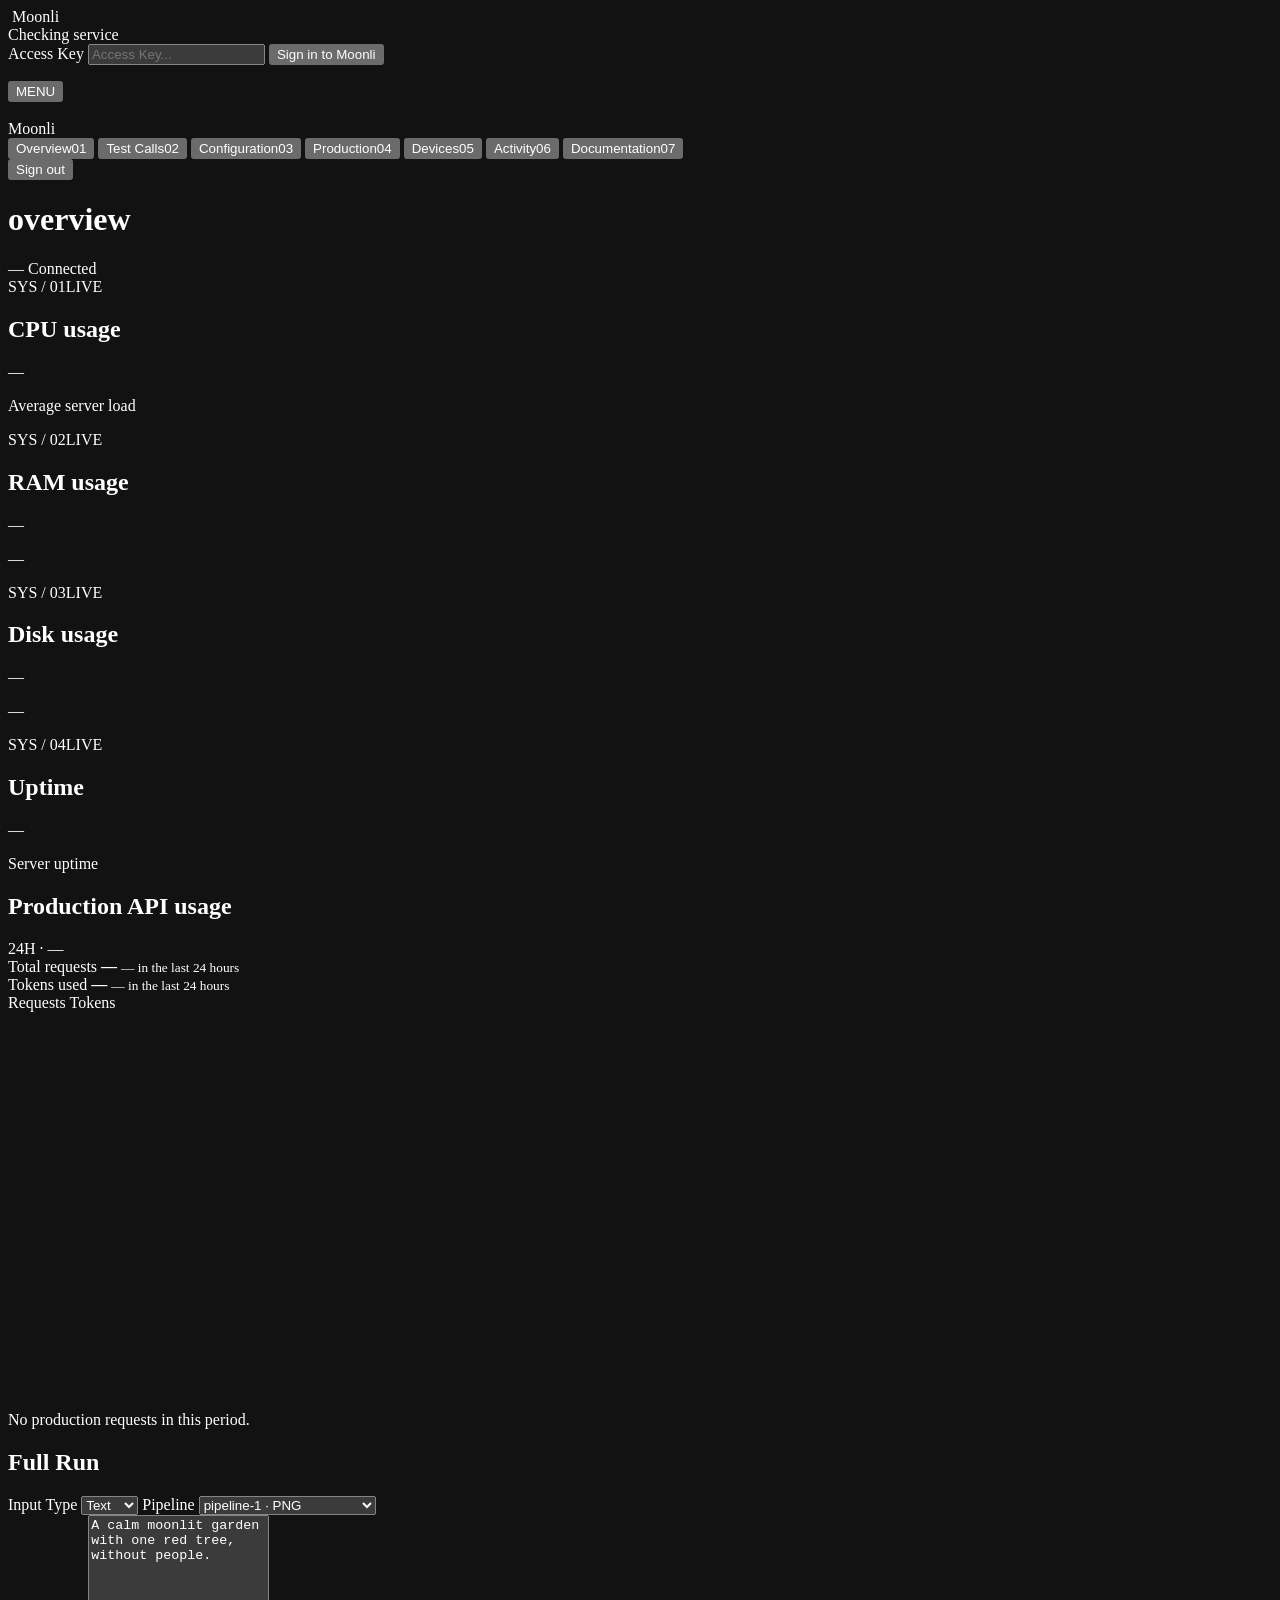
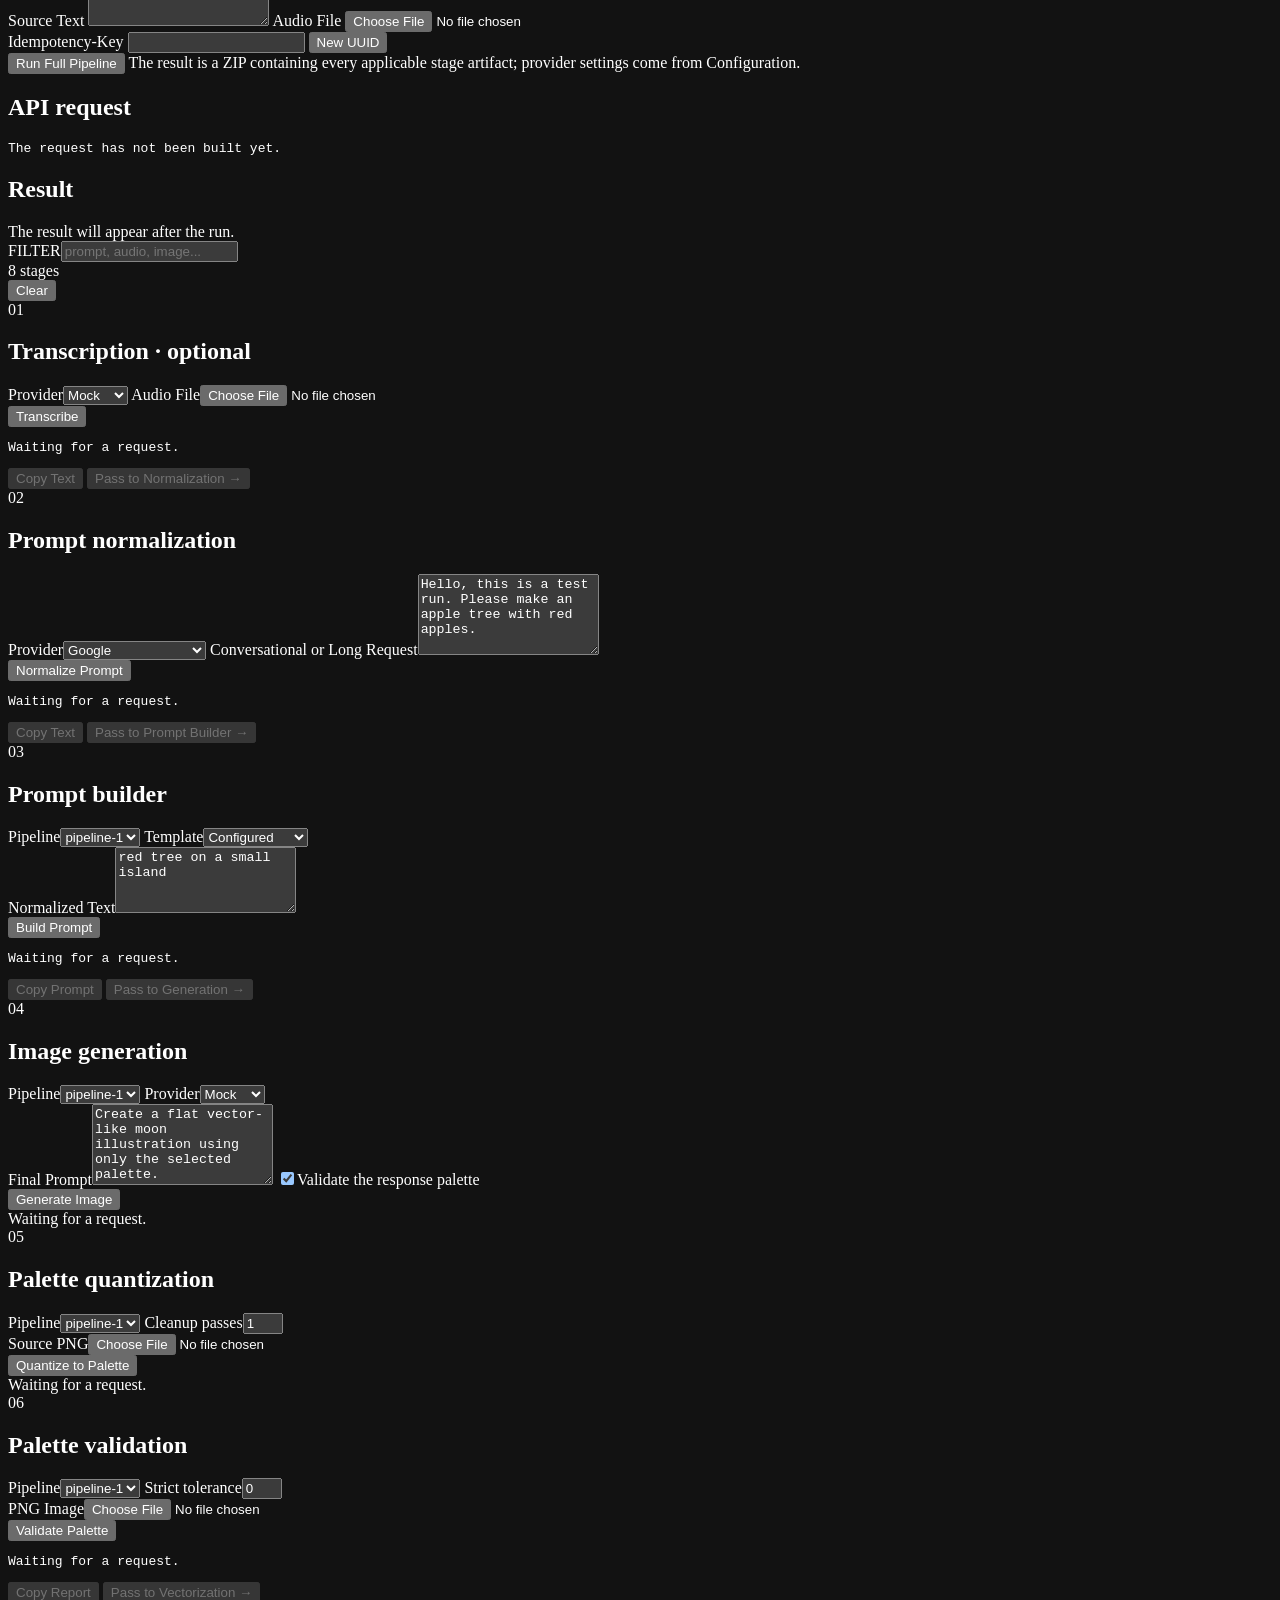
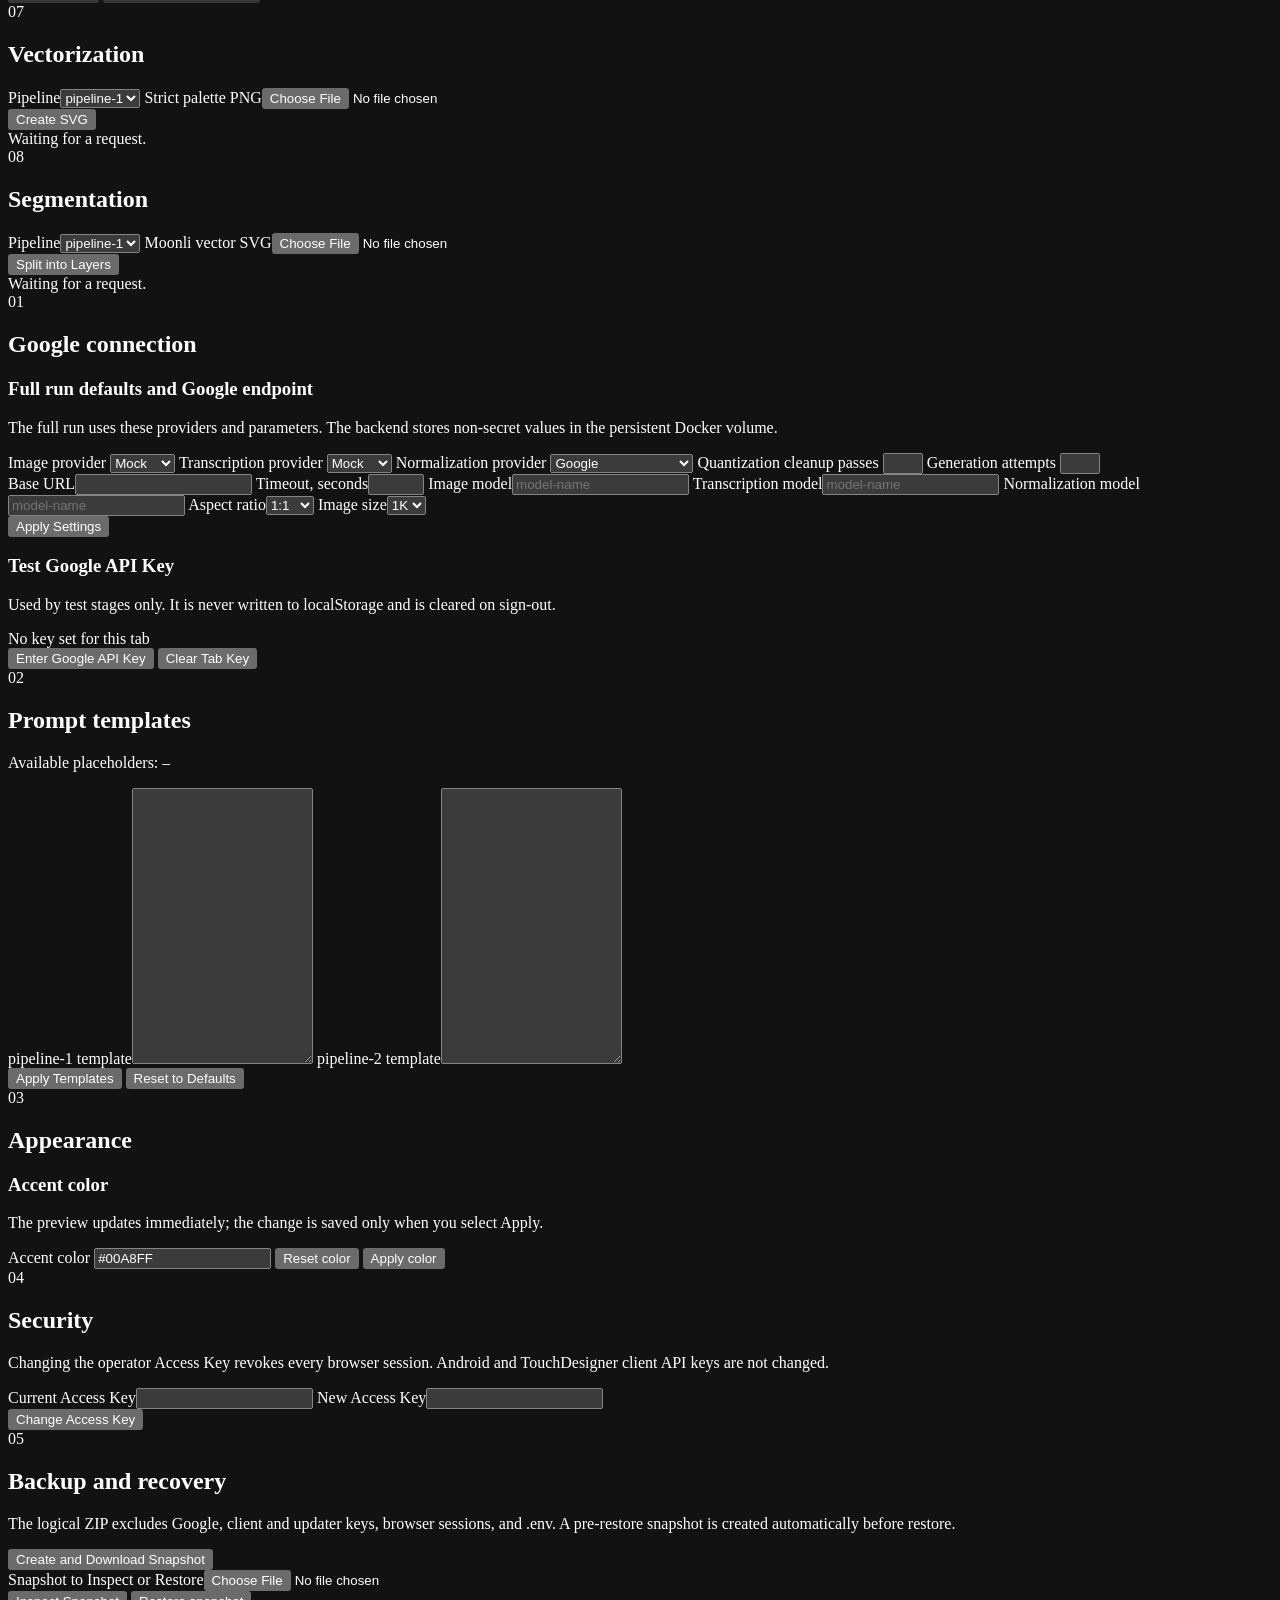
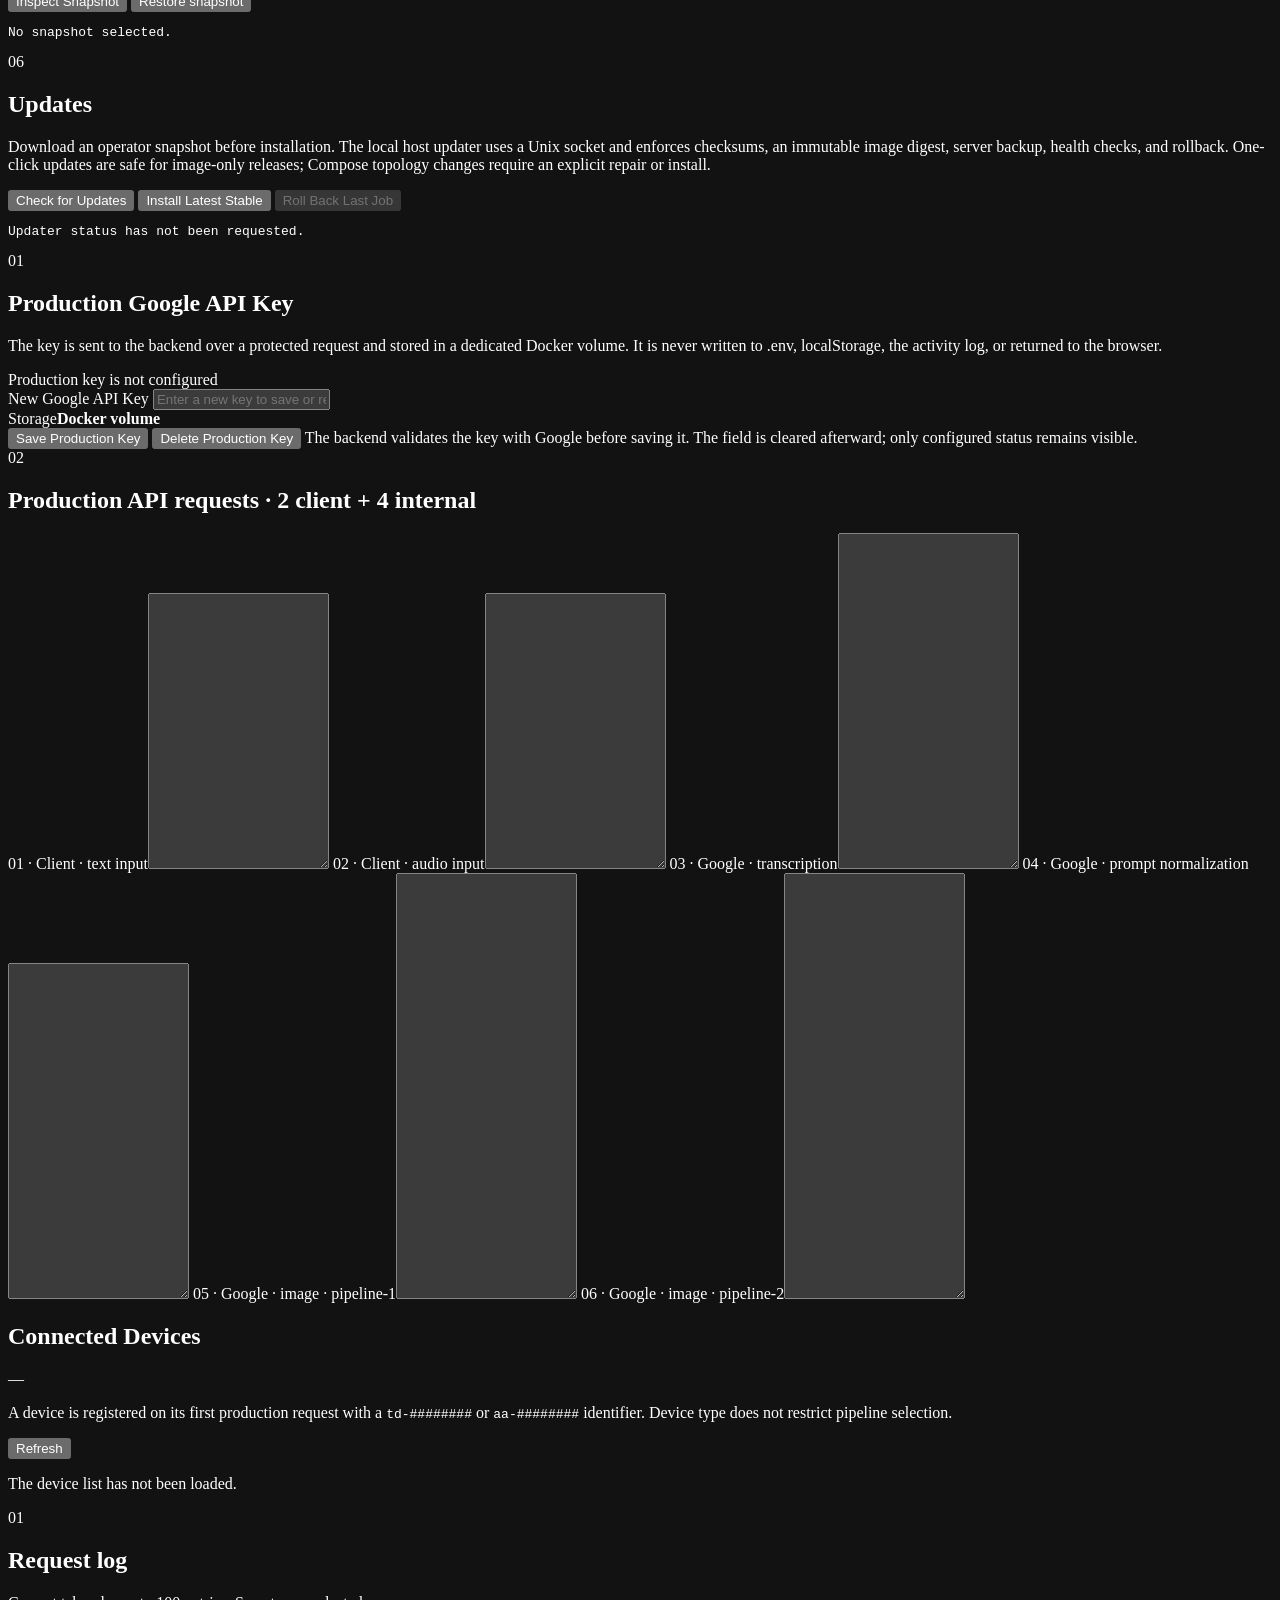
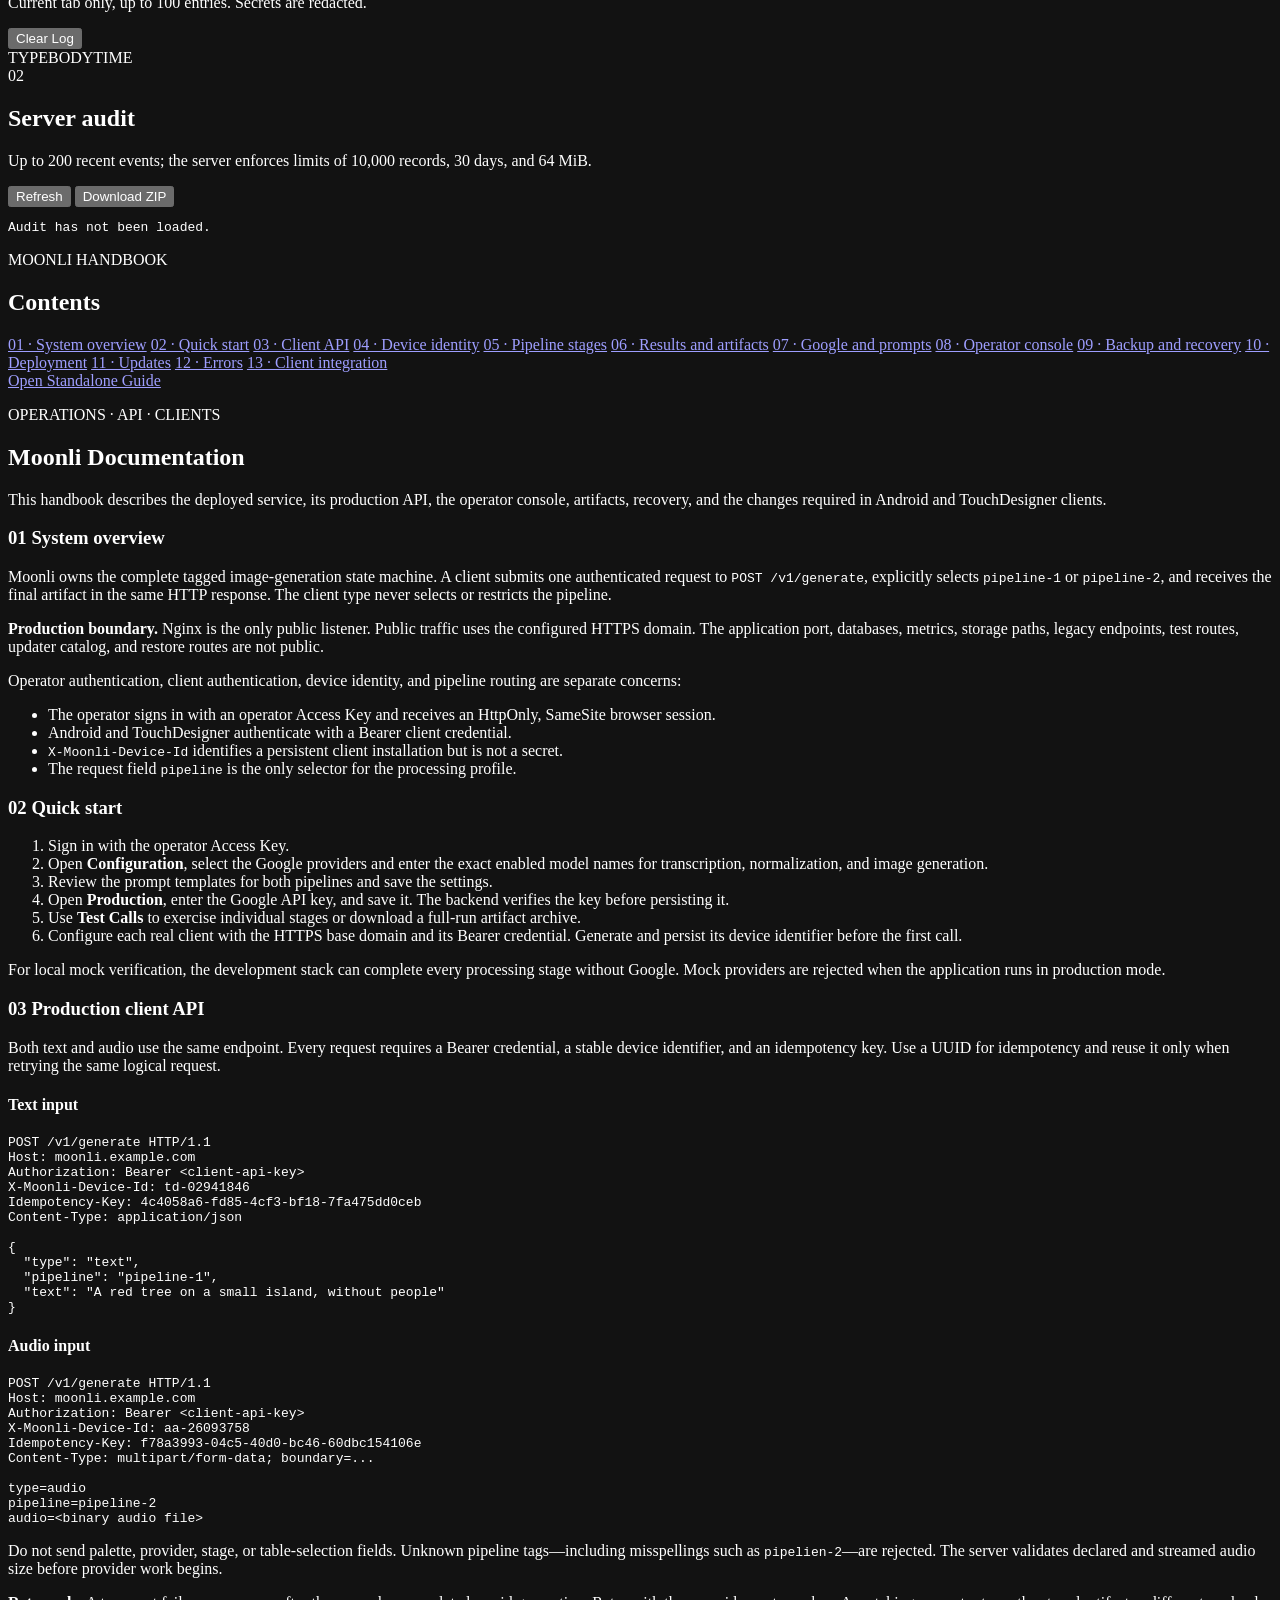
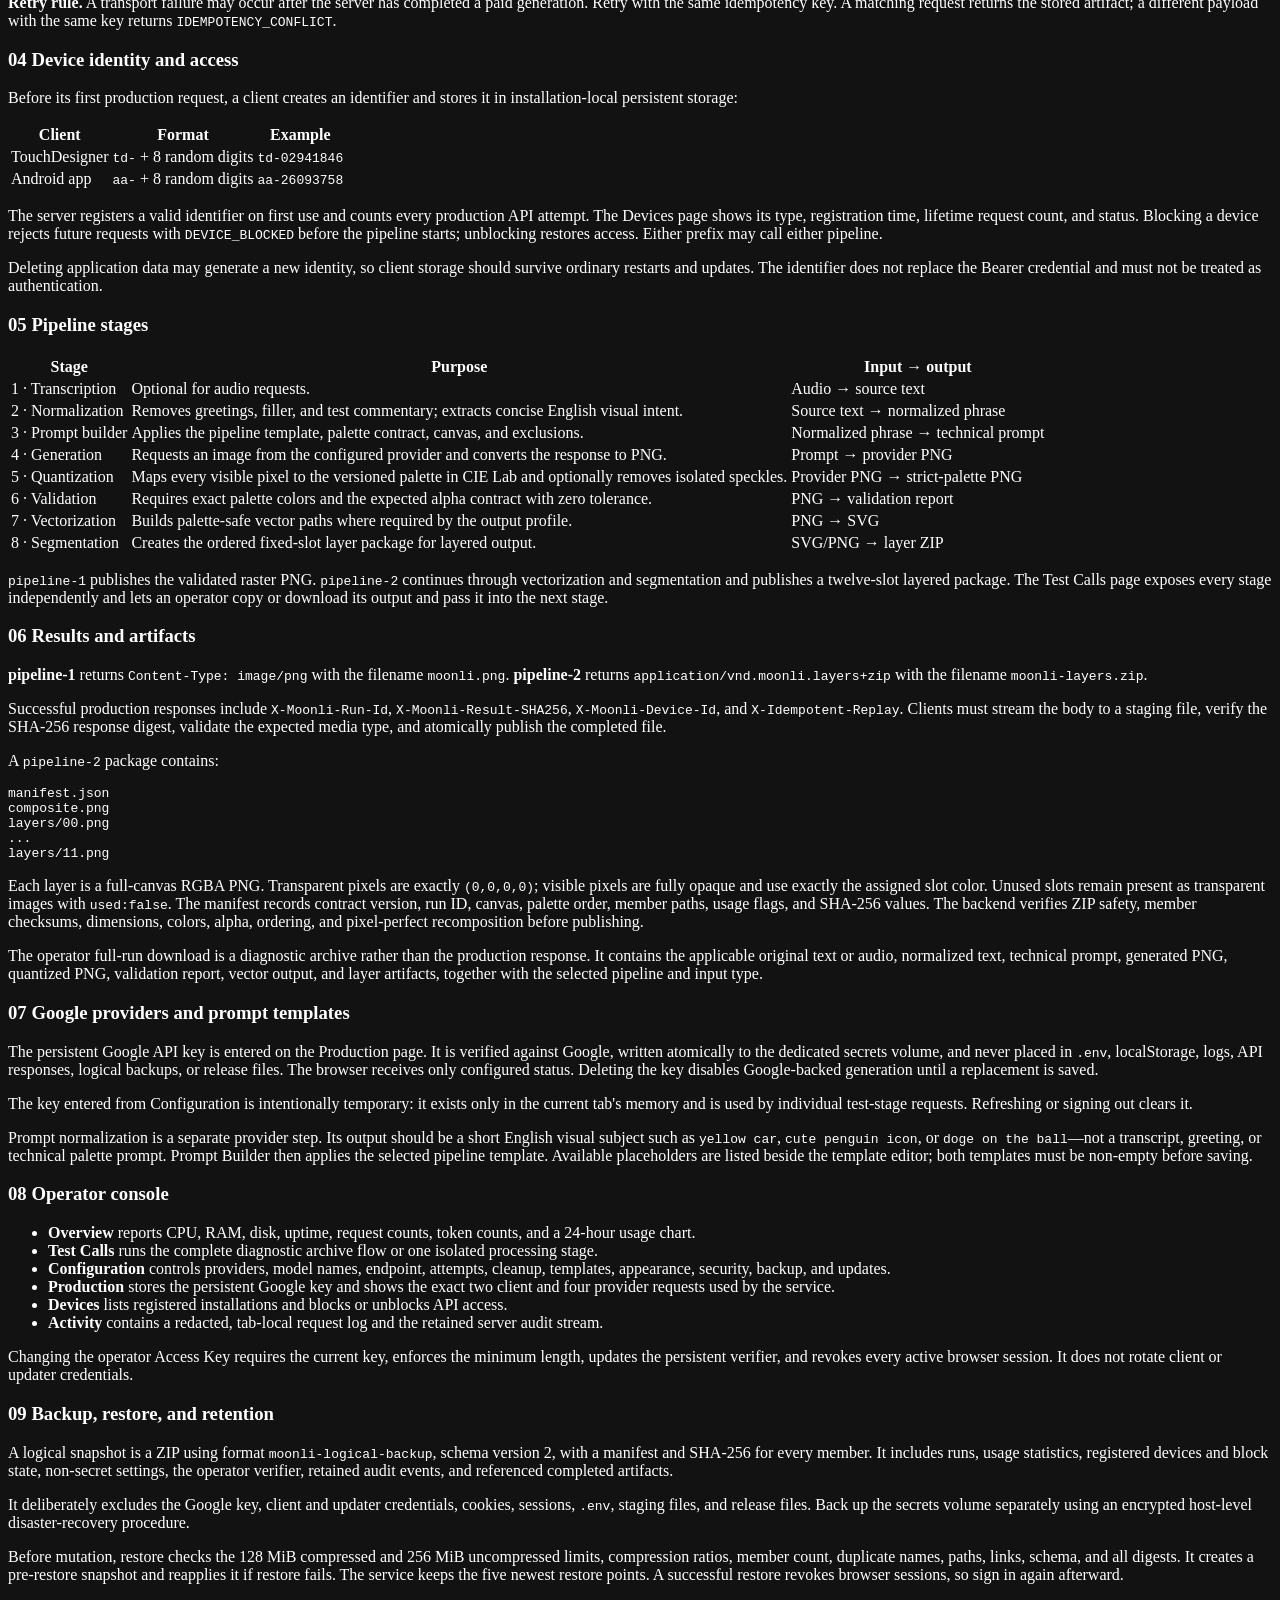
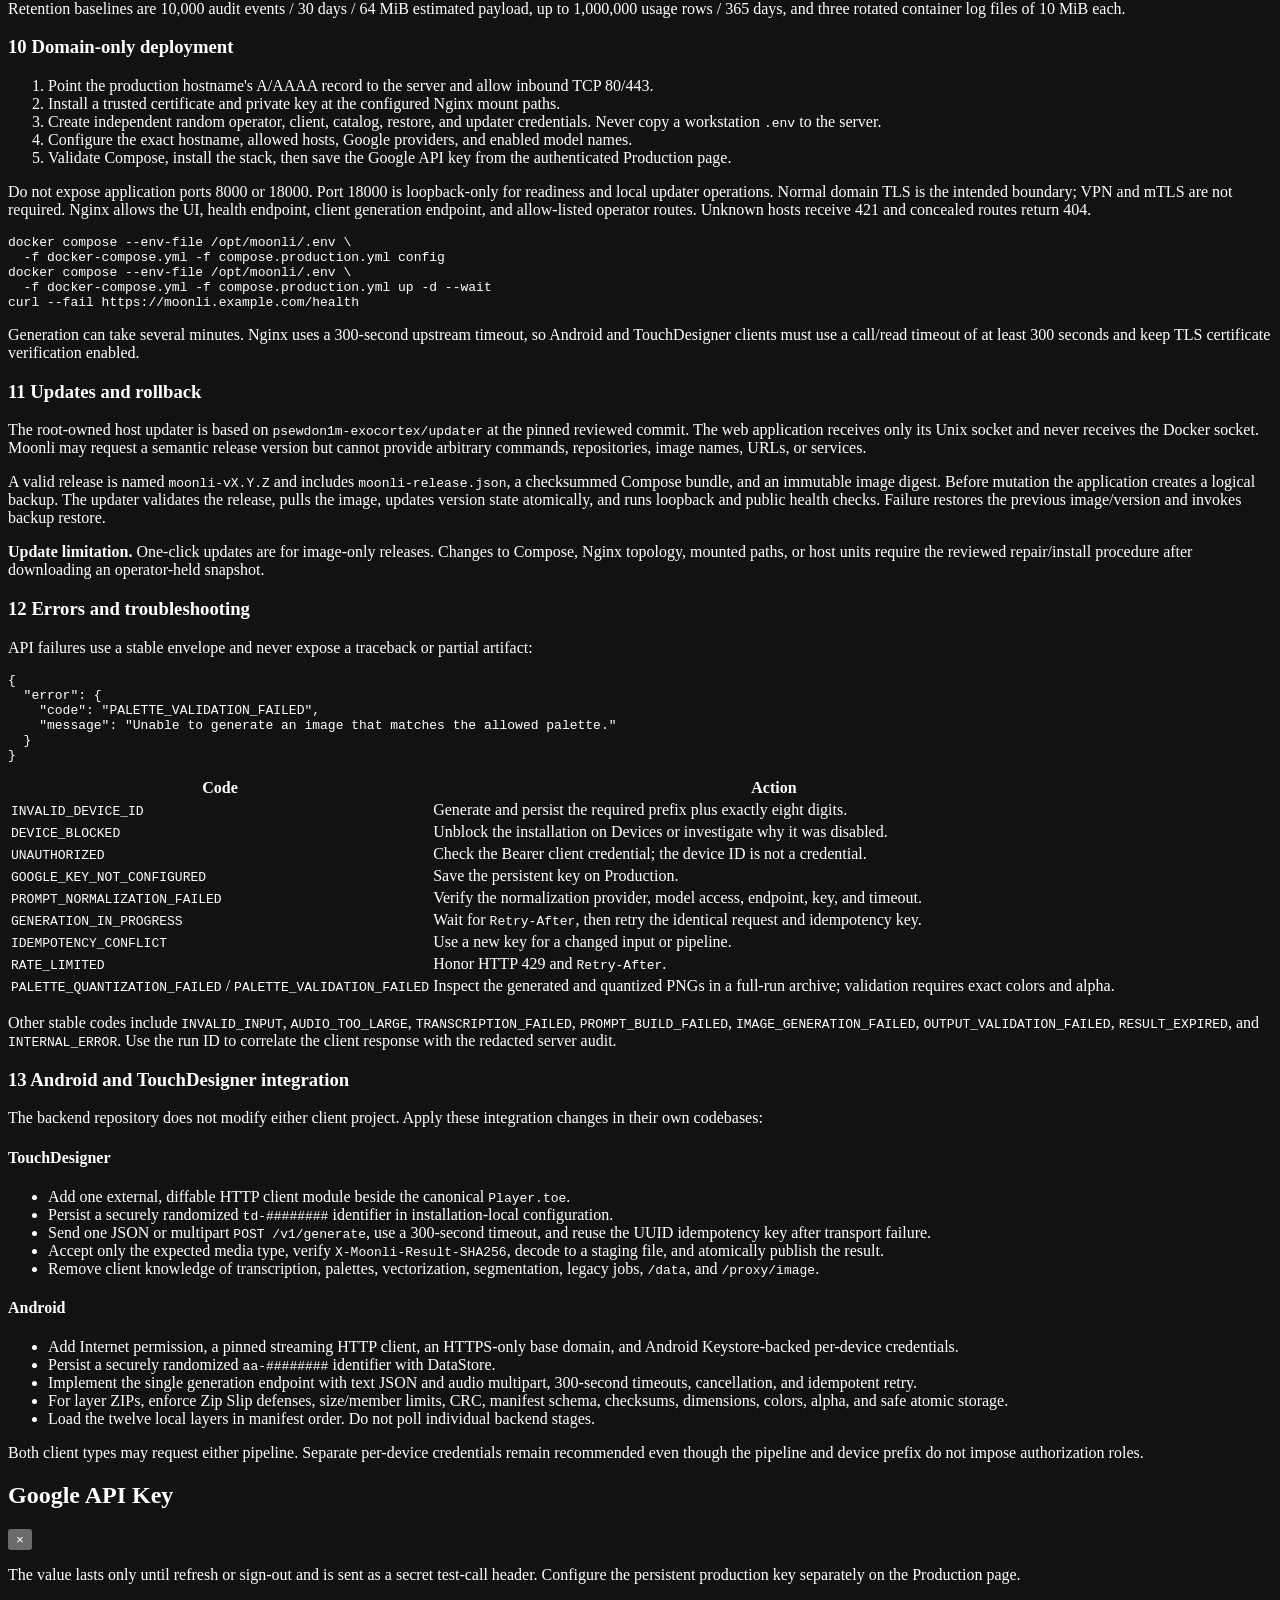
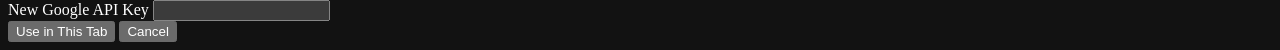
==== app/web/index.html @ 3ed75ad5 "init commit" ====
<!doctype html>
<html lang="en">
<head>
  <meta charset="utf-8">
  <meta name="viewport" content="width=device-width, initial-scale=1">
  <meta name="color-scheme" content="dark">
  <title>Moonli</title>
  <link rel="icon" type="image/png" href="/web/assets/halftone-moon-alpha.png?v=20260903-10">
  <link rel="stylesheet" href="/web/styles.css?v=20260904-13">
  <script src="/web/app.js?v=20260904-13" defer></script>
</head>
<body>
  <div id="noticeStack" class="notice-stack" aria-live="polite" aria-atomic="true"></div>

  <main id="loginView" class="login-view">
    <div class="login-composition">
      <div class="login-brand" aria-label="Moonli">
        <img class="login-mark" src="/web/assets/moonli-mark.png" alt="">
        <span class="login-wordmark">Moonli</span>
      </div>
      <form id="loginForm" class="login-panel" novalidate>
        <div id="reachabilityBox" class="reachability is-checking" role="status">
          <span id="reachabilityText">Checking service</span>
          <span class="status-square" aria-hidden="true"></span>
        </div>
        <div class="login-fields">
          <label class="sr-only" for="accessKey">Access Key</label>
          <input id="accessKey" type="password" autocomplete="current-password"
                 placeholder="Access Key..." required minlength="24">
          <button id="loginButton" type="submit">Sign in to Moonli</button>
          <p id="loginError" class="form-message" role="alert"></p>
        </div>
      </form>
    </div>
  </main>

  <div id="appShell" class="app-shell hidden">
    <button id="mobileMenuButton" class="mobile-menu-button" type="button"
            aria-label="Open menu" aria-controls="sidebar" aria-expanded="false">MENU</button>
    <aside id="sidebar" class="sidebar" aria-label="Primary navigation">
      <div class="sidebar-brand">
        <img class="brand-mark" src="/web/assets/halftone-moon-alpha.png" alt="" aria-hidden="true">
        <div class="service-wordmark">Moonli</div>
      </div>
      <nav id="primaryNav" class="primary-nav">
        <button class="nav-item active" type="button" data-view="overview">
          <span>Overview</span><span class="nav-ordinal">01</span>
        </button>
        <button class="nav-item" type="button" data-view="stages">
          <span>Test Calls</span><span class="nav-ordinal">02</span>
        </button>
        <button class="nav-item" type="button" data-view="configuration">
          <span>Configuration</span><span class="nav-ordinal">03</span>
        </button>
        <button class="nav-item" type="button" data-view="production">
          <span>Production</span><span class="nav-ordinal">04</span>
        </button>
        <button class="nav-item" type="button" data-view="devices">
          <span>Devices</span><span class="nav-ordinal">05</span>
        </button>
        <button class="nav-item" type="button" data-view="activity">
          <span>Activity</span><span class="nav-ordinal">06</span>
        </button>
        <button class="nav-item" type="button" data-view="documentation">
          <span>Documentation</span><span class="nav-ordinal">07</span>
        </button>
      </nav>
      <div class="sidebar-footer">
        <button id="logoutButton" class="footer-link" type="button">Sign out</button>
      </div>
    </aside>

    <main class="main-region">
      <header class="page-header">
        <h1 id="pageTitle" class="page-title">overview</h1>
        <div class="header-status">
          <span id="headerEnvironment">—</span>
          <span id="headerStatus" class="status-inline"><i></i> Connected</span>
        </div>
      </header>

      <div class="workspace">
        <section id="view-overview" class="view active" aria-labelledby="pageTitle">
          <div class="dashboard-grid">
            <article class="card span-2 metric-card system-metric-card">
              <div class="card-meta"><span>SYS / 01</span><span class="metric-live">LIVE</span></div>
              <h2>CPU usage</h2>
              <p id="overviewCpu" class="metric-value">—</p>
              <p class="metric-detail">Average server load</p>
              <div class="metric-line"><span id="overviewCpuBar"></span></div>
            </article>
            <article class="card span-2 metric-card system-metric-card">
              <div class="card-meta"><span>SYS / 02</span><span class="metric-live">LIVE</span></div>
              <h2>RAM usage</h2>
              <p id="overviewRam" class="metric-value">—</p>
              <p id="overviewRamDetail" class="metric-detail">—</p>
              <div class="metric-line"><span id="overviewRamBar"></span></div>
            </article>
            <article class="card span-2 metric-card system-metric-card">
              <div class="card-meta"><span>SYS / 03</span><span class="metric-live">LIVE</span></div>
              <h2>Disk usage</h2>
              <p id="overviewDisk" class="metric-value">—</p>
              <p id="overviewDiskDetail" class="metric-detail">—</p>
              <div class="metric-line"><span id="overviewDiskBar"></span></div>
            </article>
            <article class="card span-2 metric-card system-metric-card">
              <div class="card-meta"><span>SYS / 04</span><span class="metric-live">LIVE</span></div>
              <h2>Uptime</h2>
              <p id="overviewUptime" class="metric-value">—</p>
              <p class="metric-detail">Server uptime</p>
              <div class="metric-line"><span class="full"></span></div>
            </article>
            <article class="card span-4 titled-card api-usage-card">
              <header class="card-header no-ordinal">
                <h2>Production API usage</h2>
                <span id="overviewStatsUpdated" class="chart-period">24H · —</span>
              </header>
              <div class="card-body usage-dashboard">
                <div class="usage-summary-grid">
                  <div class="usage-summary-item">
                    <span>Total requests</span>
                    <strong id="overviewRequestCount">—</strong>
                    <small id="overviewWindowRequests">— in the last 24 hours</small>
                  </div>
                  <div class="usage-summary-item">
                    <span>Tokens used</span>
                    <strong id="overviewTokenCount">—</strong>
                    <small id="overviewWindowTokens">— in the last 24 hours</small>
                  </div>
                </div>
                <div class="usage-chart-wrap">
                  <div class="usage-chart-legend" aria-hidden="true">
                    <span><i class="request-swatch"></i>Requests</span>
                    <span><i class="token-swatch"></i>Tokens</span>
                  </div>
                  <svg id="productionUsageChart" class="usage-chart" viewBox="0 0 1000 300"
                       role="img" aria-label="Production API requests and tokens in the last 24 hours"></svg>
                  <p id="productionUsageEmpty" class="chart-empty hidden">No production requests in this period.</p>
                </div>
              </div>
            </article>
          </div>
        </section>

        <section id="view-stages" class="view" aria-labelledby="pageTitle">
          <div class="content-grid full-run-grid">
            <article class="card span-4 titled-card">
              <header class="card-header no-ordinal"><h2>Full Run</h2><span class="drag-dots" aria-hidden="true"></span></header>
              <form id="pipelineForm" class="card-body form-layout">
                <div class="form-grid cols-2">
                  <label class="field"><span>Input Type</span>
                    <select id="pipelineInputType" name="type">
                      <option value="text">Text</option>
                      <option value="audio">Audio</option>
                    </select>
                  </label>
                  <label class="field"><span>Pipeline</span>
                    <select id="pipelineTag" name="pipeline">
                      <option value="pipeline-1">pipeline-1 · PNG</option>
                      <option value="pipeline-2">pipeline-2 · ZIP / 12 layers</option>
                    </select>
                  </label>
                </div>
                <label id="pipelineTextField" class="field"><span>Source Text</span>
                  <textarea id="pipelineText" rows="7" placeholder="Describe the scene and any mandatory constraints...">A calm moonlit garden with one red tree, without people.</textarea>
                </label>
                <label id="pipelineAudioField" class="field hidden"><span>Audio File</span>
                  <input id="pipelineAudio" type="file" accept="audio/*,.wav,.mp3,.ogg,.m4a,.flac,.aac">
                </label>
                <div class="idempotency-row">
                  <label class="field grow"><span>Idempotency-Key</span>
                    <input id="pipelineIdempotency" type="text" readonly>
                  </label>
                  <button id="newIdempotency" type="button">New UUID</button>
                </div>
                <div class="action-row">
                  <button id="runPipeline" class="primary-action" type="submit">Run Full Pipeline</button>
                  <span class="form-hint">The result is a ZIP containing every applicable stage artifact; provider settings come from Configuration.</span>
                </div>
              </form>
            </article>

            <article class="card span-2 titled-card">
              <header class="card-header no-ordinal"><h2>API request</h2><span class="drag-dots" aria-hidden="true"></span></header>
              <div class="card-body response-body"><pre id="pipelineRequestPreview" class="code-output">The request has not been built yet.</pre></div>
            </article>
            <article class="card span-2 titled-card">
              <header class="card-header no-ordinal"><h2>Result</h2><span class="drag-dots" aria-hidden="true"></span></header>
              <div id="pipelineResult" class="card-body result-panel empty-state">The result will appear after the run.</div>
            </article>
          </div>

          <div class="collection-command-bar" role="toolbar" aria-label="Stage filter">
            <label class="collection-search"><span>FILTER</span><input id="stageSearch" type="search" placeholder="prompt, audio, image..."></label>
            <div id="stageCount" class="collection-information">8 stages</div>
            <button id="clearStageSearch" type="button">Clear</button>
          </div>
          <div id="stageCollection" class="content-grid collection-list">
            <article class="card span-2 titled-card stage-card" data-search="transcription audio speech google mock">
              <header class="card-header"><span>01</span><h2>Transcription · optional</h2><span class="drag-dots" aria-hidden="true"></span></header>
              <form id="transcriptionStageForm" class="card-body form-layout">
                <label class="field"><span>Provider</span><select id="transcriptionStageProvider"><option value="mock">Mock</option><option value="google">Google</option></select></label>
                <label class="field"><span>Audio File</span><input id="transcriptionStageAudio" type="file" required accept="audio/*,.wav,.mp3,.ogg,.m4a,.flac,.aac"></label>
                <div class="action-row"><button class="primary-action" type="submit">Transcribe</button></div>
                <pre id="transcriptionStageResult" class="code-output">Waiting for a request.</pre>
                <div class="action-row">
                  <button id="copyTranscriptionResult" type="button" disabled>Copy Text</button>
                  <button id="transcriptionToNormalization" type="button" disabled>Pass to Normalization →</button>
                </div>
              </form>
            </article>

            <article class="card span-2 titled-card stage-card" data-search="prompt normalization visual intent cleanup translation google mock">
              <header class="card-header"><span>02</span><h2>Prompt normalization</h2><span class="drag-dots" aria-hidden="true"></span></header>
              <form id="normalizationStageForm" class="card-body form-layout">
                <label class="field"><span>Provider</span><select id="normalizationStageProvider"><option value="google">Google</option><option value="mock">Mock / pass-through</option></select></label>
                <label class="field"><span>Conversational or Long Request</span><textarea id="normalizationStageText" rows="5">Hello, this is a test run. Please make an apple tree with red apples.</textarea></label>
                <div class="action-row"><button class="primary-action" type="submit">Normalize Prompt</button></div>
                <pre id="normalizationStageResult" class="code-output">Waiting for a request.</pre>
                <div class="action-row">
                  <button id="copyNormalizationResult" type="button" disabled>Copy Text</button>
                  <button id="normalizationToPrompt" type="button" disabled>Pass to Prompt Builder →</button>
                </div>
              </form>
            </article>

            <article class="card span-2 titled-card stage-card" data-search="prompt builder template text visual brief">
              <header class="card-header"><span>03</span><h2>Prompt builder</h2><span class="drag-dots" aria-hidden="true"></span></header>
              <form id="promptStageForm" class="card-body form-layout">
                <div class="form-grid cols-2">
                  <label class="field"><span>Pipeline</span><select id="promptStagePipeline"><option>pipeline-1</option><option>pipeline-2</option></select></label>
                  <label class="field"><span>Template</span><select id="promptStageTemplate"><option value="custom">Configured</option><option value="server">Server default</option></select></label>
                </div>
                <label class="field"><span>Normalized Text</span><textarea id="promptStageText" rows="4">red tree on a small island</textarea></label>
                <div class="action-row"><button class="primary-action" type="submit">Build Prompt</button></div>
                <pre id="promptStageResult" class="code-output">Waiting for a request.</pre>
                <div class="action-row">
                  <button id="copyPromptResult" type="button" disabled>Copy Prompt</button>
                  <button id="promptToImage" type="button" disabled>Pass to Generation →</button>
                </div>
              </form>
            </article>

            <article class="card span-2 titled-card stage-card" data-search="image generation google mock palette preview">
              <header class="card-header"><span>04</span><h2>Image generation</h2><span class="drag-dots" aria-hidden="true"></span></header>
              <form id="imageStageForm" class="card-body form-layout">
                <div class="form-grid cols-2">
                  <label class="field"><span>Pipeline</span><select id="imageStagePipeline"><option>pipeline-1</option><option>pipeline-2</option></select></label>
                  <label class="field"><span>Provider</span><select id="imageStageProvider"><option value="mock">Mock</option><option value="google">Google</option></select></label>
                </div>
                <label class="field"><span>Final Prompt</span><textarea id="imageStagePrompt" rows="5">Create a flat vector-like moon illustration using only the selected palette.</textarea></label>
                <label class="check-field"><input id="imageStageValidate" type="checkbox" checked><span>Validate the response palette</span></label>
                <div class="action-row"><button class="primary-action" type="submit">Generate Image</button></div>
                <div id="imageStageResult" class="result-panel empty-state">Waiting for a request.</div>
              </form>
            </article>

            <article class="card span-2 titled-card stage-card" data-search="palette quantization png colors cie lab cleanup">
              <header class="card-header"><span>05</span><h2>Palette quantization</h2><span class="drag-dots" aria-hidden="true"></span></header>
              <form id="quantizationStageForm" class="card-body form-layout">
                <div class="form-grid cols-2">
                  <label class="field"><span>Pipeline</span><select id="quantizationStagePipeline"><option>pipeline-1</option><option>pipeline-2</option></select></label>
                  <label class="field"><span>Cleanup passes</span><input id="quantizationStageCleanup" type="number" min="0" max="3" step="1" value="1"></label>
                </div>
                <label class="field"><span>Source PNG</span><input id="quantizationStageImage" type="file" required accept="image/png"></label>
                <div class="action-row"><button class="primary-action" type="submit">Quantize to Palette</button></div>
                <div id="quantizationStageResult" class="result-panel empty-state">Waiting for a request.</div>
              </form>
            </article>

            <article class="card span-2 titled-card stage-card" data-search="palette validation png colors strict snap">
              <header class="card-header"><span>06</span><h2>Palette validation</h2><span class="drag-dots" aria-hidden="true"></span></header>
              <form id="paletteStageForm" class="card-body form-layout">
                <div class="form-grid cols-2">
                  <label class="field"><span>Pipeline</span><select id="paletteStagePipeline"><option>pipeline-1</option><option>pipeline-2</option></select></label>
                  <label class="field"><span>Strict tolerance</span><input id="paletteStageSnap" type="number" min="0" max="0" step="1" value="0" readonly></label>
                </div>
                <label class="field"><span>PNG Image</span><input id="paletteStageImage" type="file" required accept="image/png"></label>
                <div class="action-row"><button class="primary-action" type="submit">Validate Palette</button></div>
                <pre id="paletteStageResult" class="code-output">Waiting for a request.</pre>
                <div class="action-row">
                  <button id="copyPaletteResult" type="button" disabled>Copy Report</button>
                  <button id="paletteToVectorization" type="button" disabled>Pass to Vectorization →</button>
                </div>
              </form>
            </article>

            <article class="card span-2 titled-card stage-card" data-search="vectorization vector svg png palette paths">
              <header class="card-header"><span>07</span><h2>Vectorization</h2><span class="drag-dots" aria-hidden="true"></span></header>
              <form id="vectorizationStageForm" class="card-body form-layout">
                <label class="field"><span>Pipeline</span><select id="vectorizationStagePipeline"><option>pipeline-1</option><option>pipeline-2</option></select></label>
                <label class="field"><span>Strict palette PNG</span><input id="vectorizationStageImage" type="file" required accept="image/png"></label>
                <div class="action-row"><button class="primary-action" type="submit">Create SVG</button></div>
                <div id="vectorizationStageResult" class="result-panel empty-state">Waiting for a request.</div>
              </form>
            </article>

            <article class="card span-2 titled-card stage-card" data-search="segmentation segment svg layers zip palette">
              <header class="card-header"><span>08</span><h2>Segmentation</h2><span class="drag-dots" aria-hidden="true"></span></header>
              <form id="segmentationStageForm" class="card-body form-layout">
                <label class="field"><span>Pipeline</span><select id="segmentationStagePipeline"><option>pipeline-1</option><option>pipeline-2</option></select></label>
                <label class="field"><span>Moonli vector SVG</span><input id="segmentationStageVector" type="file" required accept="image/svg+xml,.svg"></label>
                <div class="action-row"><button class="primary-action" type="submit">Split into Layers</button></div>
                <div id="segmentationStageResult" class="result-panel empty-state">Waiting for a request.</div>
              </form>
            </article>
          </div>
        </section>

        <section id="view-configuration" class="view" aria-labelledby="pageTitle">
          <div class="content-grid">
            <article class="card span-4 titled-card">
              <header class="card-header"><span>01</span><h2>Google connection</h2><span class="drag-dots" aria-hidden="true"></span></header>
              <form id="googleSettingsForm" class="card-body form-layout">
                <div class="settings-group">
                  <h3>Full run defaults and Google endpoint</h3>
                  <p>The full run uses these providers and parameters. The backend stores non-secret values in the persistent Docker volume.</p>
                  <div class="form-grid cols-3">
                    <label class="field"><span>Image provider</span>
                      <select id="settingsImageProvider"><option value="mock">Mock</option><option value="google">Google</option></select>
                    </label>
                    <label class="field"><span>Transcription provider</span>
                      <select id="settingsTranscriptionProvider"><option value="mock">Mock</option><option value="google">Google</option></select>
                    </label>
                    <label class="field"><span>Normalization provider</span>
                      <select id="settingsNormalizationProvider"><option value="google">Google</option><option value="mock">Mock / pass-through</option></select>
                    </label>
                    <label class="field"><span>Quantization cleanup passes</span>
                      <input id="settingsCleanupPasses" type="number" min="0" max="3" step="1">
                    </label>
                    <label class="field"><span>Generation attempts</span>
                      <input id="settingsGenerationAttempts" type="number" min="1" max="5" step="1">
                    </label>
                  </div>
                  <div class="form-grid cols-2">
                    <label class="field"><span>Base URL</span><input id="googleBaseUrl" type="url"></label>
                    <label class="field"><span>Timeout, seconds</span><input id="googleTimeout" type="number" min="1" max="300"></label>
                    <label class="field"><span>Image model</span><input id="googleImageModel" type="text" placeholder="model-name"></label>
                    <label class="field"><span>Transcription model</span><input id="googleTranscriptionModel" type="text" placeholder="model-name"></label>
                    <label class="field"><span>Normalization model</span><input id="googleNormalizationModel" type="text" placeholder="model-name"></label>
                    <label class="field"><span>Aspect ratio</span><select id="googleAspectRatio"><option>1:1</option><option>2:3</option><option>3:2</option><option>3:4</option><option>4:3</option><option>9:16</option><option>16:9</option></select></label>
                    <label class="field"><span>Image size</span><select id="googleImageSize"><option>1K</option><option>2K</option><option>4K</option></select></label>
                  </div>
                  <div class="action-row"><button class="primary-action" type="submit">Apply Settings</button></div>
                </div>
                <div class="settings-group">
                  <h3>Test Google API Key</h3>
                  <p>Used by test stages only. It is never written to localStorage and is cleared on sign-out.</p>
                  <div class="secret-status-row">
                    <span id="googleKeyStatus">No key set for this tab</span>
                    <span id="googleKeyIndicator" class="status-square"></span>
                  </div>
                  <div class="action-row">
                    <button id="openGoogleKeyDialog" type="button">Enter Google API Key</button>
                    <button id="clearGoogleKey" type="button">Clear Tab Key</button>
                  </div>
                </div>
              </form>
            </article>

            <article class="card span-4 titled-card">
              <header class="card-header"><span>02</span><h2>Prompt templates</h2><span class="drag-dots" aria-hidden="true"></span></header>
              <form id="templatesForm" class="card-body form-layout">
                <p>Available placeholders: <code id="templateFields">—</code></p>
                <div class="template-grid">
                  <label class="field"><span>pipeline-1 template</span><textarea id="templatePipeline1" rows="18"></textarea></label>
                  <label class="field"><span>pipeline-2 template</span><textarea id="templatePipeline2" rows="18"></textarea></label>
                </div>
                <div class="action-row">
                  <button class="primary-action" type="submit">Apply Templates</button>
                  <button id="resetTemplates" type="button">Reset to Defaults</button>
                </div>
              </form>
            </article>

            <article class="card span-4 titled-card">
              <header class="card-header"><span>03</span><h2>Appearance</h2><span class="drag-dots" aria-hidden="true"></span></header>
              <div class="card-body settings-group">
                <h3>Accent color</h3>
                <p>The preview updates immediately; the change is saved only when you select Apply.</p>
                <div class="appearance-row">
                  <span id="accentSwatch" class="color-swatch" aria-hidden="true"></span>
                  <label class="sr-only" for="accentColor">Accent color</label>
                  <input id="accentColor" type="text" value="#00A8FF" maxlength="7">
                  <button id="resetAccent" type="button">Reset color</button>
                  <button id="applyAccent" type="button">Apply color</button>
                </div>
              </div>
            </article>

            <article class="card span-4 titled-card">
              <header class="card-header"><span>04</span><h2>Security</h2><span class="drag-dots" aria-hidden="true"></span></header>
              <form id="rotateAccessKeyForm" class="card-body form-layout">
                <p class="form-hint">Changing the operator Access Key revokes every browser session. Android and TouchDesigner client API keys are not changed.</p>
                <div class="form-grid cols-2">
                  <label class="field"><span>Current Access Key</span><input id="currentOperatorKey" type="password" autocomplete="current-password" required minlength="24"></label>
                  <label class="field"><span>New Access Key</span><input id="newOperatorKey" type="password" autocomplete="new-password" required minlength="24"></label>
                </div>
                <div class="action-row"><button class="primary-action" type="submit">Change Access Key</button></div>
              </form>
            </article>

            <article class="card span-4 titled-card">
              <header class="card-header"><span>05</span><h2>Backup and recovery</h2><span class="drag-dots" aria-hidden="true"></span></header>
              <div class="card-body form-layout">
                <p class="form-hint">The logical ZIP excludes Google, client and updater keys, browser sessions, and .env. A pre-restore snapshot is created automatically before restore.</p>
                <div class="action-row"><button id="createBackup" class="primary-action" type="button">Create and Download Snapshot</button></div>
                <label class="field"><span>Snapshot to Inspect or Restore</span><input id="restoreBackupFile" type="file" accept="application/zip,.zip"></label>
                <div class="action-row">
                  <button id="inspectBackup" type="button">Inspect Snapshot</button>
                  <button id="restoreBackup" type="button">Restore snapshot</button>
                </div>
                <pre id="backupResult" class="code-output">No snapshot selected.</pre>
              </div>
            </article>

            <article class="card span-4 titled-card">
              <header class="card-header"><span>06</span><h2>Updates</h2><span class="drag-dots" aria-hidden="true"></span></header>
              <div class="card-body form-layout">
                <p class="form-hint">Download an operator snapshot before installation. The local host updater uses a Unix socket and enforces checksums, an immutable image digest, server backup, health checks, and rollback. One-click updates are safe for image-only releases; Compose topology changes require an explicit repair or install.</p>
                <div class="action-row">
                  <button id="checkUpdates" type="button">Check for Updates</button>
                  <button id="installUpdate" class="primary-action" type="button">Install Latest Stable</button>
                  <button id="rollbackUpdate" type="button" disabled>Roll Back Last Job</button>
                </div>
                <pre id="updateResult" class="code-output">Updater status has not been requested.</pre>
              </div>
            </article>

          </div>
        </section>

        <section id="view-production" class="view" aria-labelledby="pageTitle">
          <div class="content-grid">
            <article class="card span-4 titled-card">
              <header class="card-header"><span>01</span><h2>Production Google API Key</h2><span class="drag-dots" aria-hidden="true"></span></header>
              <form id="productionGoogleKeyForm" class="card-body form-layout">
                <p class="form-hint">The key is sent to the backend over a protected request and stored in a dedicated Docker volume. It is never written to .env, localStorage, the activity log, or returned to the browser.</p>
                <div id="productionKeyStatusRow" class="secret-status-row">
                  <span id="productionKeyStatus">Production key is not configured</span>
                  <span id="productionKeyIndicator" class="status-square" aria-hidden="true"></span>
                </div>
                <div class="form-grid cols-2">
                  <label class="field"><span>New Google API Key</span>
                    <input id="productionGoogleKey" type="password" autocomplete="new-password" placeholder="Enter a new key to save or replace the current key">
                  </label>
                  <div class="static-field"><span>Storage</span><strong id="productionKeyStorage">Docker volume</strong></div>
                </div>
                <div class="action-row">
                  <button id="saveProductionGoogleKey" class="primary-action" type="submit">Save Production Key</button>
                  <button id="clearProductionGoogleKey" type="button">Delete Production Key</button>
                  <span class="form-hint">The backend validates the key with Google before saving it. The field is cleared afterward; only configured status remains visible.</span>
                </div>
              </form>
            </article>

            <article class="card span-4 titled-card">
              <header class="card-header"><span>02</span><h2>Production API requests · 2 client + 4 internal</h2><span class="drag-dots" aria-hidden="true"></span></header>
              <div class="card-body production-request-grid">
                <label class="field"><span>01 · Client · text input</span><textarea id="productionRequestClientText" class="production-request" rows="18" readonly></textarea></label>
                <label class="field"><span>02 · Client · audio input</span><textarea id="productionRequestClientAudio" class="production-request" rows="18" readonly></textarea></label>
                <label class="field"><span>03 · Google · transcription</span><textarea id="productionRequestTranscription" class="production-request" rows="22" readonly></textarea></label>
                <label class="field"><span>04 · Google · prompt normalization</span><textarea id="productionRequestNormalization" class="production-request" rows="22" readonly></textarea></label>
                <label class="field"><span>05 · Google · image · pipeline-1</span><textarea id="productionRequestImageP1" class="production-request" rows="28" readonly></textarea></label>
                <label class="field"><span>06 · Google · image · pipeline-2</span><textarea id="productionRequestImageP2" class="production-request" rows="28" readonly></textarea></label>
              </div>
            </article>
          </div>
        </section>

        <section id="view-devices" class="view" aria-labelledby="pageTitle">
          <article class="card span-4 titled-card">
            <header class="card-header no-ordinal">
              <h2>Connected Devices</h2>
              <span id="deviceCount" class="collection-information">—</span>
            </header>
            <div class="card-body">
              <div class="device-toolbar">
                <p>A device is registered on its first production request with a <code>td-########</code> or <code>aa-########</code> identifier. Device type does not restrict pipeline selection.</p>
                <button id="refreshDevices" type="button">Refresh</button>
              </div>
              <div id="deviceList" class="device-list" aria-live="polite">
                <p class="device-empty">The device list has not been loaded.</p>
              </div>
            </div>
          </article>
        </section>

        <section id="view-activity" class="view" aria-labelledby="pageTitle">
          <article class="card span-4 titled-card activity-card">
            <header class="card-header"><span>01</span><h2>Request log</h2><span class="drag-dots" aria-hidden="true"></span></header>
            <div class="card-body">
              <div class="activity-toolbar">
                <p>Current tab only, up to 100 entries. Secrets are redacted.</p>
                <button id="clearActivity" type="button">Clear Log</button>
              </div>
              <div class="log-table" role="table" aria-label="API request log">
                <div class="log-row log-head" role="row"><span>TYPE</span><span>BODY</span><span>TIME</span></div>
                <div id="activityRows"></div>
              </div>
            </div>
          </article>
          <article class="card span-4 titled-card activity-card">
            <header class="card-header"><span>02</span><h2>Server audit</h2><span class="drag-dots" aria-hidden="true"></span></header>
            <div class="card-body">
              <div class="activity-toolbar">
                <p>Up to 200 recent events; the server enforces limits of 10,000 records, 30 days, and 64 MiB.</p>
                <div class="action-row">
                  <button id="refreshAudit" type="button">Refresh</button>
                  <button id="downloadAudit" type="button">Download ZIP</button>
                </div>
              </div>
              <pre id="auditRows" class="code-output">Audit has not been loaded.</pre>
            </div>
          </article>
        </section>

        <section id="view-documentation" class="view documentation-view" aria-labelledby="pageTitle">
          <div class="documentation-layout">
            <aside class="card documentation-toc" aria-label="Documentation contents">
              <p class="documentation-kicker">MOONLI HANDBOOK</p>
              <h2>Contents</h2>
              <nav>
                <a href="#docs-overview">01 · System overview</a>
                <a href="#docs-quick-start">02 · Quick start</a>
                <a href="#docs-client-api">03 · Client API</a>
                <a href="#docs-devices">04 · Device identity</a>
                <a href="#docs-pipelines">05 · Pipeline stages</a>
                <a href="#docs-artifacts">06 · Results and artifacts</a>
                <a href="#docs-google">07 · Google and prompts</a>
                <a href="#docs-operator">08 · Operator console</a>
                <a href="#docs-backup">09 · Backup and recovery</a>
                <a href="#docs-deployment">10 · Deployment</a>
                <a href="#docs-updates">11 · Updates</a>
                <a href="#docs-errors">12 · Errors</a>
                <a href="#docs-clients">13 · Client integration</a>
              </nav>
              <a class="download-link" href="/web/operations.html" target="_blank" rel="noreferrer">Open Standalone Guide</a>
            </aside>

            <article class="card documentation-document">
              <header class="documentation-hero">
                <p class="documentation-kicker">OPERATIONS · API · CLIENTS</p>
                <h2>Moonli Documentation</h2>
                <p>This handbook describes the deployed service, its production API, the operator console, artifacts, recovery, and the changes required in Android and TouchDesigner clients.</p>
              </header>

              <section id="docs-overview" class="documentation-section">
                <h3><span>01</span> System overview</h3>
                <p>Moonli owns the complete tagged image-generation state machine. A client submits one authenticated request to <code>POST /v1/generate</code>, explicitly selects <code>pipeline-1</code> or <code>pipeline-2</code>, and receives the final artifact in the same HTTP response. The client type never selects or restricts the pipeline.</p>
                <div class="documentation-callout"><strong>Production boundary.</strong> Nginx is the only public listener. Public traffic uses the configured HTTPS domain. The application port, databases, metrics, storage paths, legacy endpoints, test routes, updater catalog, and restore routes are not public.</div>
                <p>Operator authentication, client authentication, device identity, and pipeline routing are separate concerns:</p>
                <ul>
                  <li>The operator signs in with an operator Access Key and receives an HttpOnly, SameSite browser session.</li>
                  <li>Android and TouchDesigner authenticate with a Bearer client credential.</li>
                  <li><code>X-Moonli-Device-Id</code> identifies a persistent client installation but is not a secret.</li>
                  <li>The request field <code>pipeline</code> is the only selector for the processing profile.</li>
                </ul>
              </section>

              <section id="docs-quick-start" class="documentation-section">
                <h3><span>02</span> Quick start</h3>
                <ol>
                  <li>Sign in with the operator Access Key.</li>
                  <li>Open <strong>Configuration</strong>, select the Google providers and enter the exact enabled model names for transcription, normalization, and image generation.</li>
                  <li>Review the prompt templates for both pipelines and save the settings.</li>
                  <li>Open <strong>Production</strong>, enter the Google API key, and save it. The backend verifies the key before persisting it.</li>
                  <li>Use <strong>Test Calls</strong> to exercise individual stages or download a full-run artifact archive.</li>
                  <li>Configure each real client with the HTTPS base domain and its Bearer credential. Generate and persist its device identifier before the first call.</li>
                </ol>
                <p>For local mock verification, the development stack can complete every processing stage without Google. Mock providers are rejected when the application runs in production mode.</p>
              </section>

              <section id="docs-client-api" class="documentation-section">
                <h3><span>03</span> Production client API</h3>
                <p>Both text and audio use the same endpoint. Every request requires a Bearer credential, a stable device identifier, and an idempotency key. Use a UUID for idempotency and reuse it only when retrying the same logical request.</p>
                <h4>Text input</h4>
                <pre><code>POST /v1/generate HTTP/1.1
Host: moonli.example.com
Authorization: Bearer &lt;client-api-key&gt;
X-Moonli-Device-Id: td-02941846
Idempotency-Key: 4c4058a6-fd85-4cf3-bf18-7fa475dd0ceb
Content-Type: application/json

{
  "type": "text",
  "pipeline": "pipeline-1",
  "text": "A red tree on a small island, without people"
}</code></pre>
                <h4>Audio input</h4>
                <pre><code>POST /v1/generate HTTP/1.1
Host: moonli.example.com
Authorization: Bearer &lt;client-api-key&gt;
X-Moonli-Device-Id: aa-26093758
Idempotency-Key: f78a3993-04c5-40d0-bc46-60dbc154106e
Content-Type: multipart/form-data; boundary=...

type=audio
pipeline=pipeline-2
audio=&lt;binary audio file&gt;</code></pre>
                <p>Do not send palette, provider, stage, or table-selection fields. Unknown pipeline tags—including misspellings such as <code>pipelien-2</code>—are rejected. The server validates declared and streamed audio size before provider work begins.</p>
                <div class="documentation-callout"><strong>Retry rule.</strong> A transport failure may occur after the server has completed a paid generation. Retry with the same idempotency key. A matching request returns the stored artifact; a different payload with the same key returns <code>IDEMPOTENCY_CONFLICT</code>.</div>
              </section>

              <section id="docs-devices" class="documentation-section">
                <h3><span>04</span> Device identity and access</h3>
                <p>Before its first production request, a client creates an identifier and stores it in installation-local persistent storage:</p>
                <table>
                  <thead><tr><th>Client</th><th>Format</th><th>Example</th></tr></thead>
                  <tbody>
                    <tr><td>TouchDesigner</td><td><code>td-</code> + 8 random digits</td><td><code>td-02941846</code></td></tr>
                    <tr><td>Android app</td><td><code>aa-</code> + 8 random digits</td><td><code>aa-26093758</code></td></tr>
                  </tbody>
                </table>
                <p>The server registers a valid identifier on first use and counts every production API attempt. The Devices page shows its type, registration time, lifetime request count, and status. Blocking a device rejects future requests with <code>DEVICE_BLOCKED</code> before the pipeline starts; unblocking restores access. Either prefix may call either pipeline.</p>
                <p>Deleting application data may generate a new identity, so client storage should survive ordinary restarts and updates. The identifier does not replace the Bearer credential and must not be treated as authentication.</p>
              </section>

              <section id="docs-pipelines" class="documentation-section">
                <h3><span>05</span> Pipeline stages</h3>
                <table>
                  <thead><tr><th>Stage</th><th>Purpose</th><th>Input → output</th></tr></thead>
                  <tbody>
                    <tr><td>1 · Transcription</td><td>Optional for audio requests.</td><td>Audio → source text</td></tr>
                    <tr><td>2 · Normalization</td><td>Removes greetings, filler, and test commentary; extracts concise English visual intent.</td><td>Source text → normalized phrase</td></tr>
                    <tr><td>3 · Prompt builder</td><td>Applies the pipeline template, palette contract, canvas, and exclusions.</td><td>Normalized phrase → technical prompt</td></tr>
                    <tr><td>4 · Generation</td><td>Requests an image from the configured provider and converts the response to PNG.</td><td>Prompt → provider PNG</td></tr>
                    <tr><td>5 · Quantization</td><td>Maps every visible pixel to the versioned palette in CIE Lab and optionally removes isolated speckles.</td><td>Provider PNG → strict-palette PNG</td></tr>
                    <tr><td>6 · Validation</td><td>Requires exact palette colors and the expected alpha contract with zero tolerance.</td><td>PNG → validation report</td></tr>
                    <tr><td>7 · Vectorization</td><td>Builds palette-safe vector paths where required by the output profile.</td><td>PNG → SVG</td></tr>
                    <tr><td>8 · Segmentation</td><td>Creates the ordered fixed-slot layer package for layered output.</td><td>SVG/PNG → layer ZIP</td></tr>
                  </tbody>
                </table>
                <p><code>pipeline-1</code> publishes the validated raster PNG. <code>pipeline-2</code> continues through vectorization and segmentation and publishes a twelve-slot layered package. The Test Calls page exposes every stage independently and lets an operator copy or download its output and pass it into the next stage.</p>
              </section>

              <section id="docs-artifacts" class="documentation-section">
                <h3><span>06</span> Results and artifacts</h3>
                <p><strong>pipeline-1</strong> returns <code>Content-Type: image/png</code> with the filename <code>moonli.png</code>. <strong>pipeline-2</strong> returns <code>application/vnd.moonli.layers+zip</code> with the filename <code>moonli-layers.zip</code>.</p>
                <p>Successful production responses include <code>X-Moonli-Run-Id</code>, <code>X-Moonli-Result-SHA256</code>, <code>X-Moonli-Device-Id</code>, and <code>X-Idempotent-Replay</code>. Clients must stream the body to a staging file, verify the SHA-256 response digest, validate the expected media type, and atomically publish the completed file.</p>
                <p>A <code>pipeline-2</code> package contains:</p>
                <pre><code>manifest.json
composite.png
layers/00.png
...
layers/11.png</code></pre>
                <p>Each layer is a full-canvas RGBA PNG. Transparent pixels are exactly <code>(0,0,0,0)</code>; visible pixels are fully opaque and use exactly the assigned slot color. Unused slots remain present as transparent images with <code>used:false</code>. The manifest records contract version, run ID, canvas, palette order, member paths, usage flags, and SHA-256 values. The backend verifies ZIP safety, member checksums, dimensions, colors, alpha, ordering, and pixel-perfect recomposition before publishing.</p>
                <p>The operator full-run download is a diagnostic archive rather than the production response. It contains the applicable original text or audio, normalized text, technical prompt, generated PNG, quantized PNG, validation report, vector output, and layer artifacts, together with the selected pipeline and input type.</p>
              </section>

              <section id="docs-google" class="documentation-section">
                <h3><span>07</span> Google providers and prompt templates</h3>
                <p>The persistent Google API key is entered on the Production page. It is verified against Google, written atomically to the dedicated secrets volume, and never placed in <code>.env</code>, localStorage, logs, API responses, logical backups, or release files. The browser receives only configured status. Deleting the key disables Google-backed generation until a replacement is saved.</p>
                <p>The key entered from Configuration is intentionally temporary: it exists only in the current tab's memory and is used by individual test-stage requests. Refreshing or signing out clears it.</p>
                <p>Prompt normalization is a separate provider step. Its output should be a short English visual subject such as <code>yellow car</code>, <code>cute penguin icon</code>, or <code>doge on the ball</code>—not a transcript, greeting, or technical palette prompt. Prompt Builder then applies the selected pipeline template. Available placeholders are listed beside the template editor; both templates must be non-empty before saving.</p>
              </section>

              <section id="docs-operator" class="documentation-section">
                <h3><span>08</span> Operator console</h3>
                <ul>
                  <li><strong>Overview</strong> reports CPU, RAM, disk, uptime, request counts, token counts, and a 24-hour usage chart.</li>
                  <li><strong>Test Calls</strong> runs the complete diagnostic archive flow or one isolated processing stage.</li>
                  <li><strong>Configuration</strong> controls providers, model names, endpoint, attempts, cleanup, templates, appearance, security, backup, and updates.</li>
                  <li><strong>Production</strong> stores the persistent Google key and shows the exact two client and four provider requests used by the service.</li>
                  <li><strong>Devices</strong> lists registered installations and blocks or unblocks API access.</li>
                  <li><strong>Activity</strong> contains a redacted, tab-local request log and the retained server audit stream.</li>
                </ul>
                <p>Changing the operator Access Key requires the current key, enforces the minimum length, updates the persistent verifier, and revokes every active browser session. It does not rotate client or updater credentials.</p>
              </section>

              <section id="docs-backup" class="documentation-section">
                <h3><span>09</span> Backup, restore, and retention</h3>
                <p>A logical snapshot is a ZIP using format <code>moonli-logical-backup</code>, schema version 2, with a manifest and SHA-256 for every member. It includes runs, usage statistics, registered devices and block state, non-secret settings, the operator verifier, retained audit events, and referenced completed artifacts.</p>
                <p>It deliberately excludes the Google key, client and updater credentials, cookies, sessions, <code>.env</code>, staging files, and release files. Back up the secrets volume separately using an encrypted host-level disaster-recovery procedure.</p>
                <p>Before mutation, restore checks the 128 MiB compressed and 256 MiB uncompressed limits, compression ratios, member count, duplicate names, paths, links, schema, and all digests. It creates a pre-restore snapshot and reapplies it if restore fails. The service keeps the five newest restore points. A successful restore revokes browser sessions, so sign in again afterward.</p>
                <p>Retention baselines are 10,000 audit events / 30 days / 64 MiB estimated payload, up to 1,000,000 usage rows / 365 days, and three rotated container log files of 10 MiB each.</p>
              </section>

              <section id="docs-deployment" class="documentation-section">
                <h3><span>10</span> Domain-only deployment</h3>
                <ol>
                  <li>Point the production hostname's A/AAAA record to the server and allow inbound TCP 80/443.</li>
                  <li>Install a trusted certificate and private key at the configured Nginx mount paths.</li>
                  <li>Create independent random operator, client, catalog, restore, and updater credentials. Never copy a workstation <code>.env</code> to the server.</li>
                  <li>Configure the exact hostname, allowed hosts, Google providers, and enabled model names.</li>
                  <li>Validate Compose, install the stack, then save the Google API key from the authenticated Production page.</li>
                </ol>
                <p>Do not expose application ports 8000 or 18000. Port 18000 is loopback-only for readiness and local updater operations. Normal domain TLS is the intended boundary; VPN and mTLS are not required. Nginx allows the UI, health endpoint, client generation endpoint, and allow-listed operator routes. Unknown hosts receive 421 and concealed routes return 404.</p>
                <pre><code>docker compose --env-file /opt/moonli/.env \
  -f docker-compose.yml -f compose.production.yml config
docker compose --env-file /opt/moonli/.env \
  -f docker-compose.yml -f compose.production.yml up -d --wait
curl --fail https://moonli.example.com/health</code></pre>
                <p>Generation can take several minutes. Nginx uses a 300-second upstream timeout, so Android and TouchDesigner clients must use a call/read timeout of at least 300 seconds and keep TLS certificate verification enabled.</p>
              </section>

              <section id="docs-updates" class="documentation-section">
                <h3><span>11</span> Updates and rollback</h3>
                <p>The root-owned host updater is based on <code>psewdon1m-exocortex/updater</code> at the pinned reviewed commit. The web application receives only its Unix socket and never receives the Docker socket. Moonli may request a semantic release version but cannot provide arbitrary commands, repositories, image names, URLs, or services.</p>
                <p>A valid release is named <code>moonli-vX.Y.Z</code> and includes <code>moonli-release.json</code>, a checksummed Compose bundle, and an immutable image digest. Before mutation the application creates a logical backup. The updater validates the release, pulls the image, updates version state atomically, and runs loopback and public health checks. Failure restores the previous image/version and invokes backup restore.</p>
                <div class="documentation-callout"><strong>Update limitation.</strong> One-click updates are for image-only releases. Changes to Compose, Nginx topology, mounted paths, or host units require the reviewed repair/install procedure after downloading an operator-held snapshot.</div>
              </section>

              <section id="docs-errors" class="documentation-section">
                <h3><span>12</span> Errors and troubleshooting</h3>
                <p>API failures use a stable envelope and never expose a traceback or partial artifact:</p>
                <pre><code>{
  "error": {
    "code": "PALETTE_VALIDATION_FAILED",
    "message": "Unable to generate an image that matches the allowed palette."
  }
}</code></pre>
                <table>
                  <thead><tr><th>Code</th><th>Action</th></tr></thead>
                  <tbody>
                    <tr><td><code>INVALID_DEVICE_ID</code></td><td>Generate and persist the required prefix plus exactly eight digits.</td></tr>
                    <tr><td><code>DEVICE_BLOCKED</code></td><td>Unblock the installation on Devices or investigate why it was disabled.</td></tr>
                    <tr><td><code>UNAUTHORIZED</code></td><td>Check the Bearer client credential; the device ID is not a credential.</td></tr>
                    <tr><td><code>GOOGLE_KEY_NOT_CONFIGURED</code></td><td>Save the persistent key on Production.</td></tr>
                    <tr><td><code>PROMPT_NORMALIZATION_FAILED</code></td><td>Verify the normalization provider, model access, endpoint, key, and timeout.</td></tr>
                    <tr><td><code>GENERATION_IN_PROGRESS</code></td><td>Wait for <code>Retry-After</code>, then retry the identical request and idempotency key.</td></tr>
                    <tr><td><code>IDEMPOTENCY_CONFLICT</code></td><td>Use a new key for a changed input or pipeline.</td></tr>
                    <tr><td><code>RATE_LIMITED</code></td><td>Honor HTTP 429 and <code>Retry-After</code>.</td></tr>
                    <tr><td><code>PALETTE_QUANTIZATION_FAILED</code> / <code>PALETTE_VALIDATION_FAILED</code></td><td>Inspect the generated and quantized PNGs in a full-run archive; validation requires exact colors and alpha.</td></tr>
                  </tbody>
                </table>
                <p>Other stable codes include <code>INVALID_INPUT</code>, <code>AUDIO_TOO_LARGE</code>, <code>TRANSCRIPTION_FAILED</code>, <code>PROMPT_BUILD_FAILED</code>, <code>IMAGE_GENERATION_FAILED</code>, <code>OUTPUT_VALIDATION_FAILED</code>, <code>RESULT_EXPIRED</code>, and <code>INTERNAL_ERROR</code>. Use the run ID to correlate the client response with the redacted server audit.</p>
              </section>

              <section id="docs-clients" class="documentation-section">
                <h3><span>13</span> Android and TouchDesigner integration</h3>
                <p>The backend repository does not modify either client project. Apply these integration changes in their own codebases:</p>
                <h4>TouchDesigner</h4>
                <ul>
                  <li>Add one external, diffable HTTP client module beside the canonical <code>Player.toe</code>.</li>
                  <li>Persist a securely randomized <code>td-########</code> identifier in installation-local configuration.</li>
                  <li>Send one JSON or multipart <code>POST /v1/generate</code>, use a 300-second timeout, and reuse the UUID idempotency key after transport failure.</li>
                  <li>Accept only the expected media type, verify <code>X-Moonli-Result-SHA256</code>, decode to a staging file, and atomically publish the result.</li>
                  <li>Remove client knowledge of transcription, palettes, vectorization, segmentation, legacy jobs, <code>/data</code>, and <code>/proxy/image</code>.</li>
                </ul>
                <h4>Android</h4>
                <ul>
                  <li>Add Internet permission, a pinned streaming HTTP client, an HTTPS-only base domain, and Android Keystore-backed per-device credentials.</li>
                  <li>Persist a securely randomized <code>aa-########</code> identifier with DataStore.</li>
                  <li>Implement the single generation endpoint with text JSON and audio multipart, 300-second timeouts, cancellation, and idempotent retry.</li>
                  <li>For layer ZIPs, enforce Zip Slip defenses, size/member limits, CRC, manifest schema, checksums, dimensions, colors, alpha, and safe atomic storage.</li>
                  <li>Load the twelve local layers in manifest order. Do not poll individual backend stages.</li>
                </ul>
                <p>Both client types may request either pipeline. Separate per-device credentials remain recommended even though the pipeline and device prefix do not impose authorization roles.</p>
              </section>
            </article>
          </div>
        </section>
      </div>
    </main>
  </div>

  <div id="googleKeyDialog" class="overlay hidden" role="presentation">
    <section class="dialog" role="dialog" aria-modal="true" aria-labelledby="googleKeyDialogTitle">
      <header class="dialog-header">
        <h2 id="googleKeyDialogTitle">Google API Key</h2>
        <button id="closeGoogleKeyDialog" type="button" aria-label="Close">×</button>
      </header>
      <form id="googleKeyForm" class="dialog-body">
        <p>The value lasts only until refresh or sign-out and is sent as a secret test-call header. Configure the persistent production key separately on the Production page.</p>
        <label class="field"><span>New Google API Key</span>
          <input id="googleKeyInput" type="password" autocomplete="new-password" required>
        </label>
        <div class="action-row">
          <button class="primary-action" type="submit">Use in This Tab</button>
          <button id="cancelGoogleKeyDialog" type="button">Cancel</button>
        </div>
      </form>
    </section>
  </div>
</body>
</html>
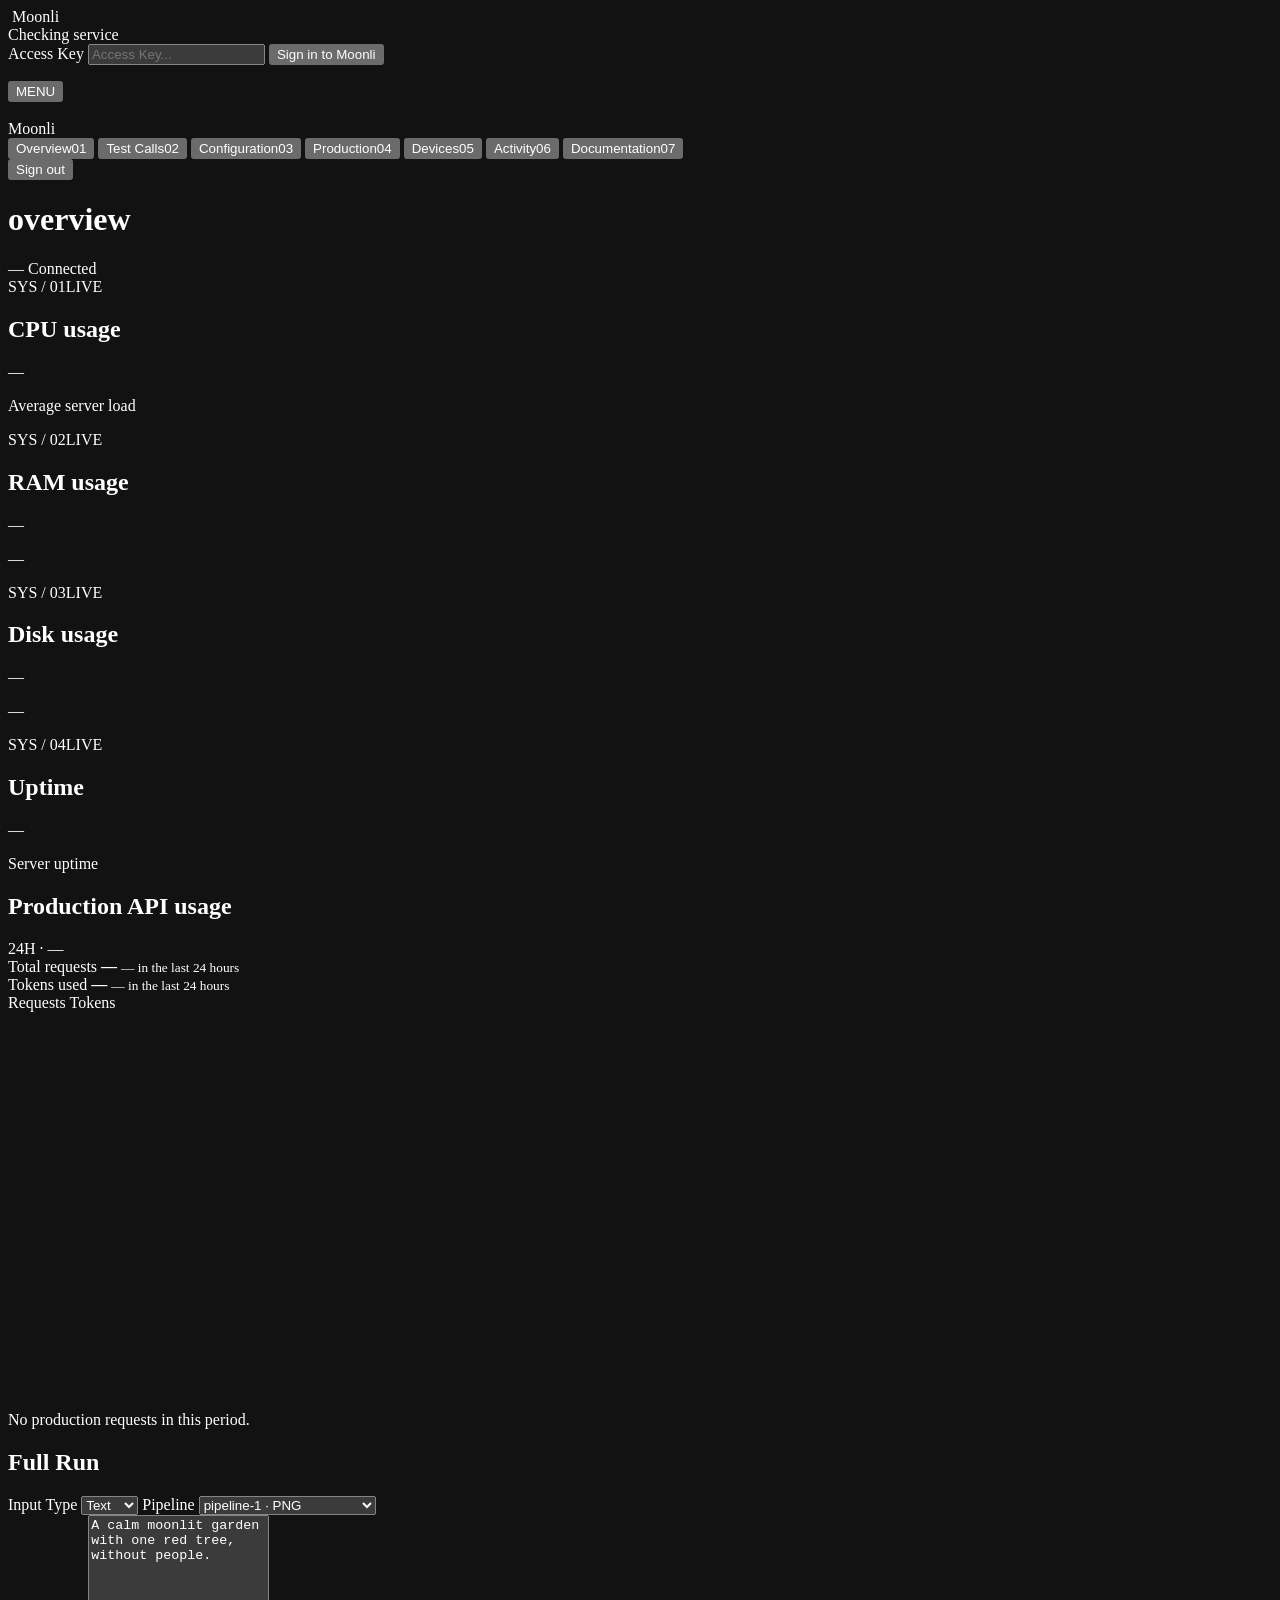
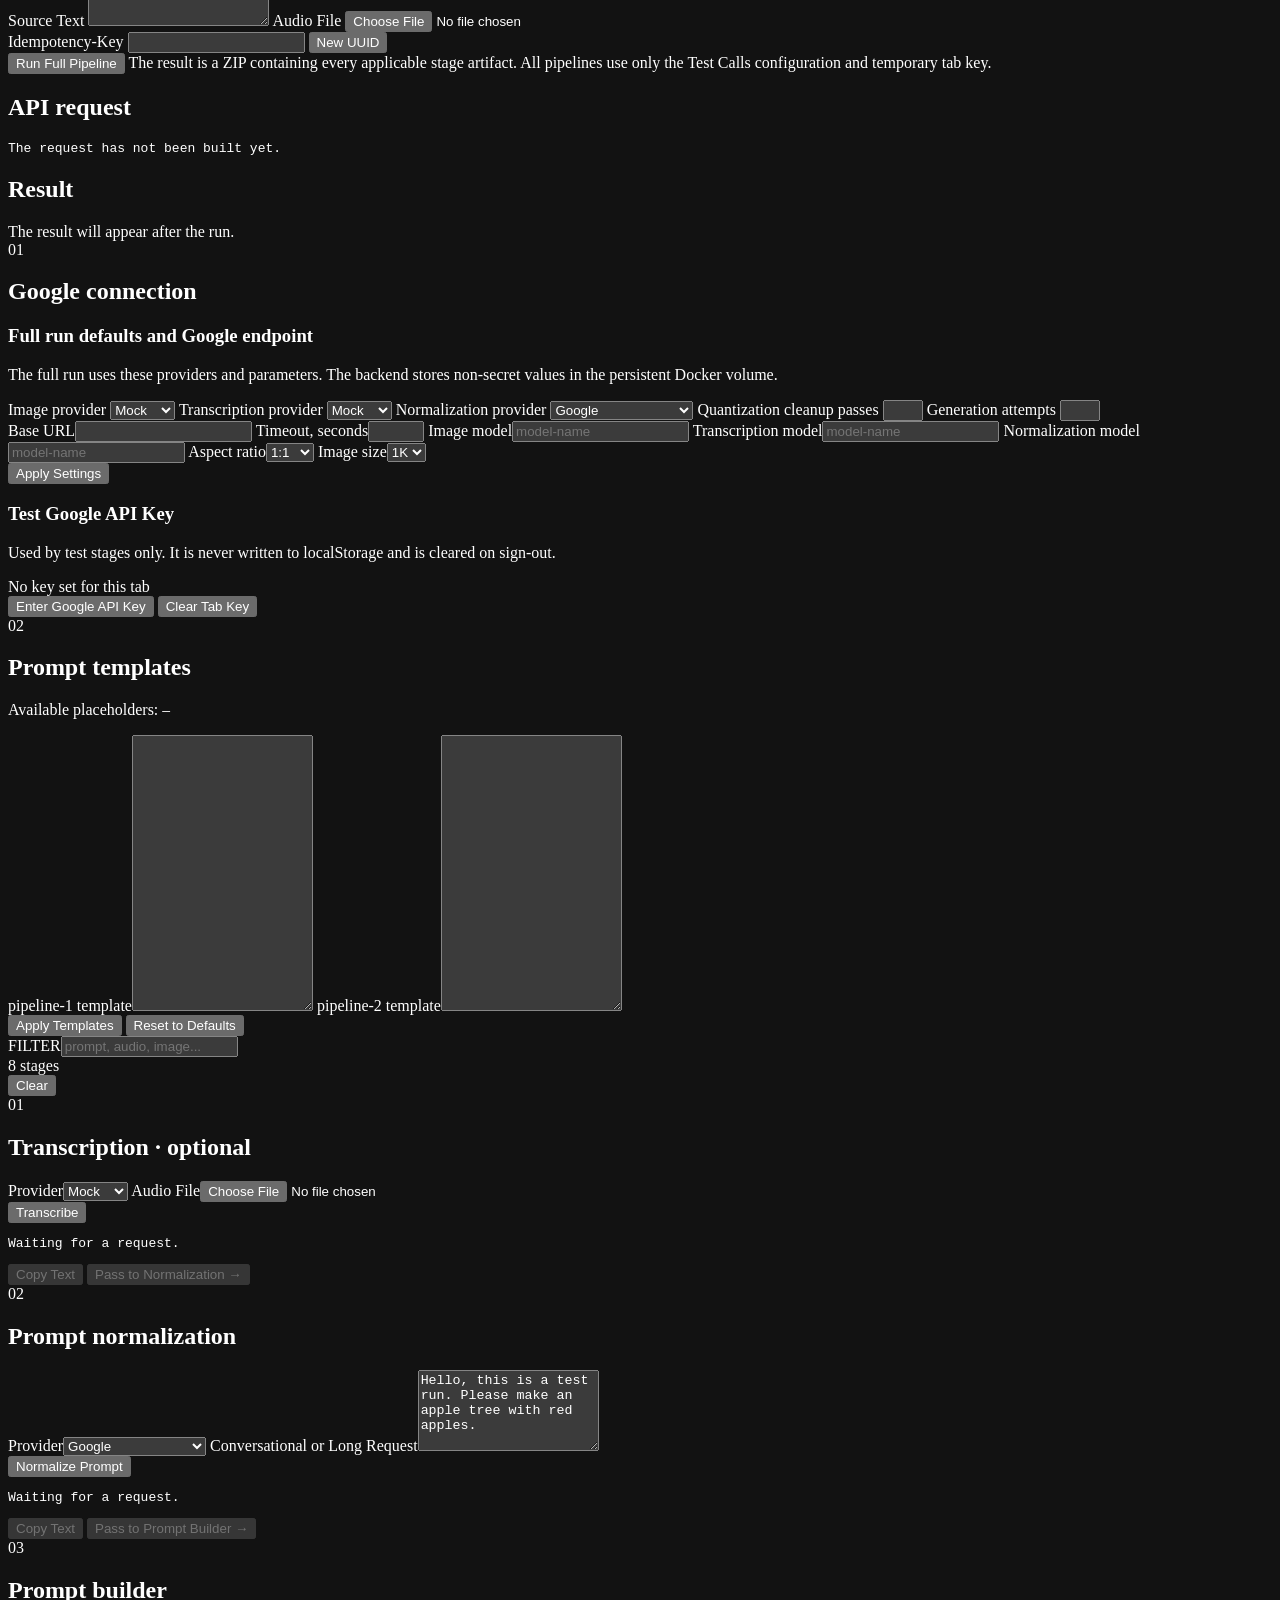
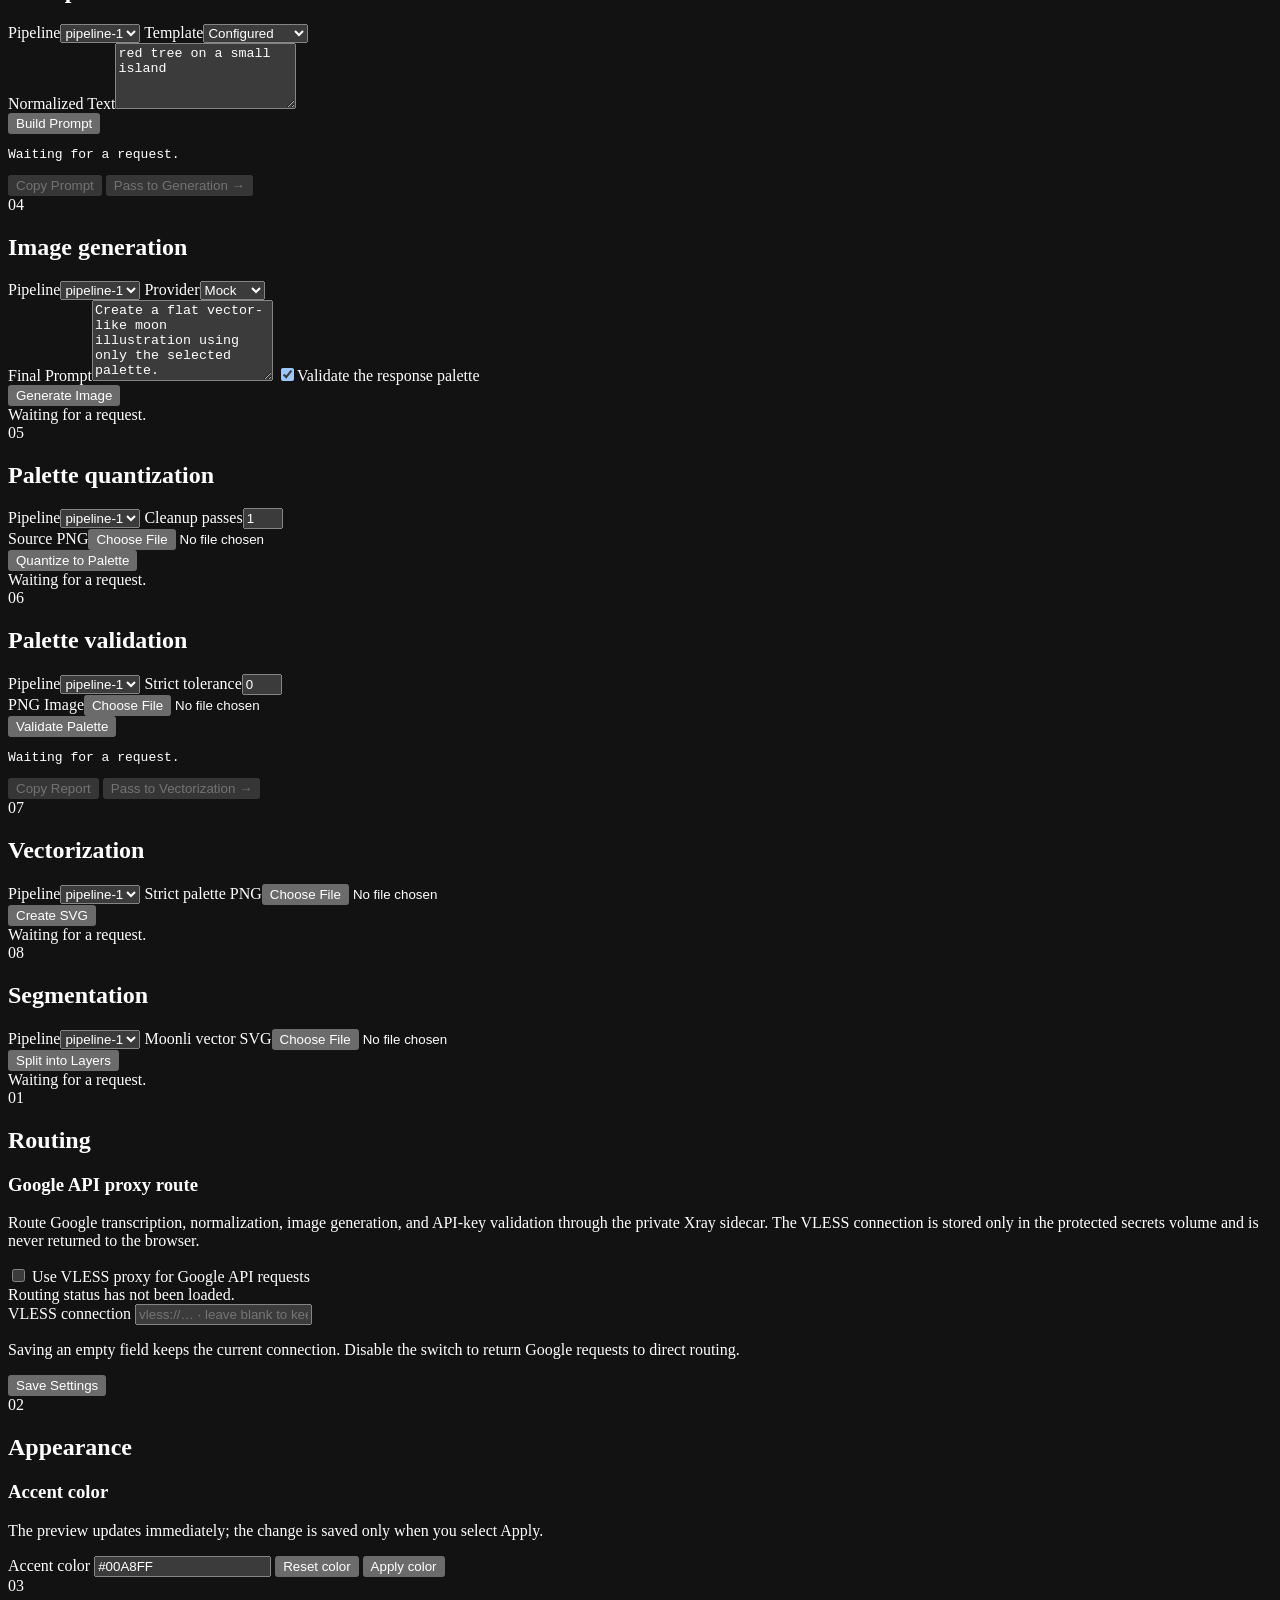
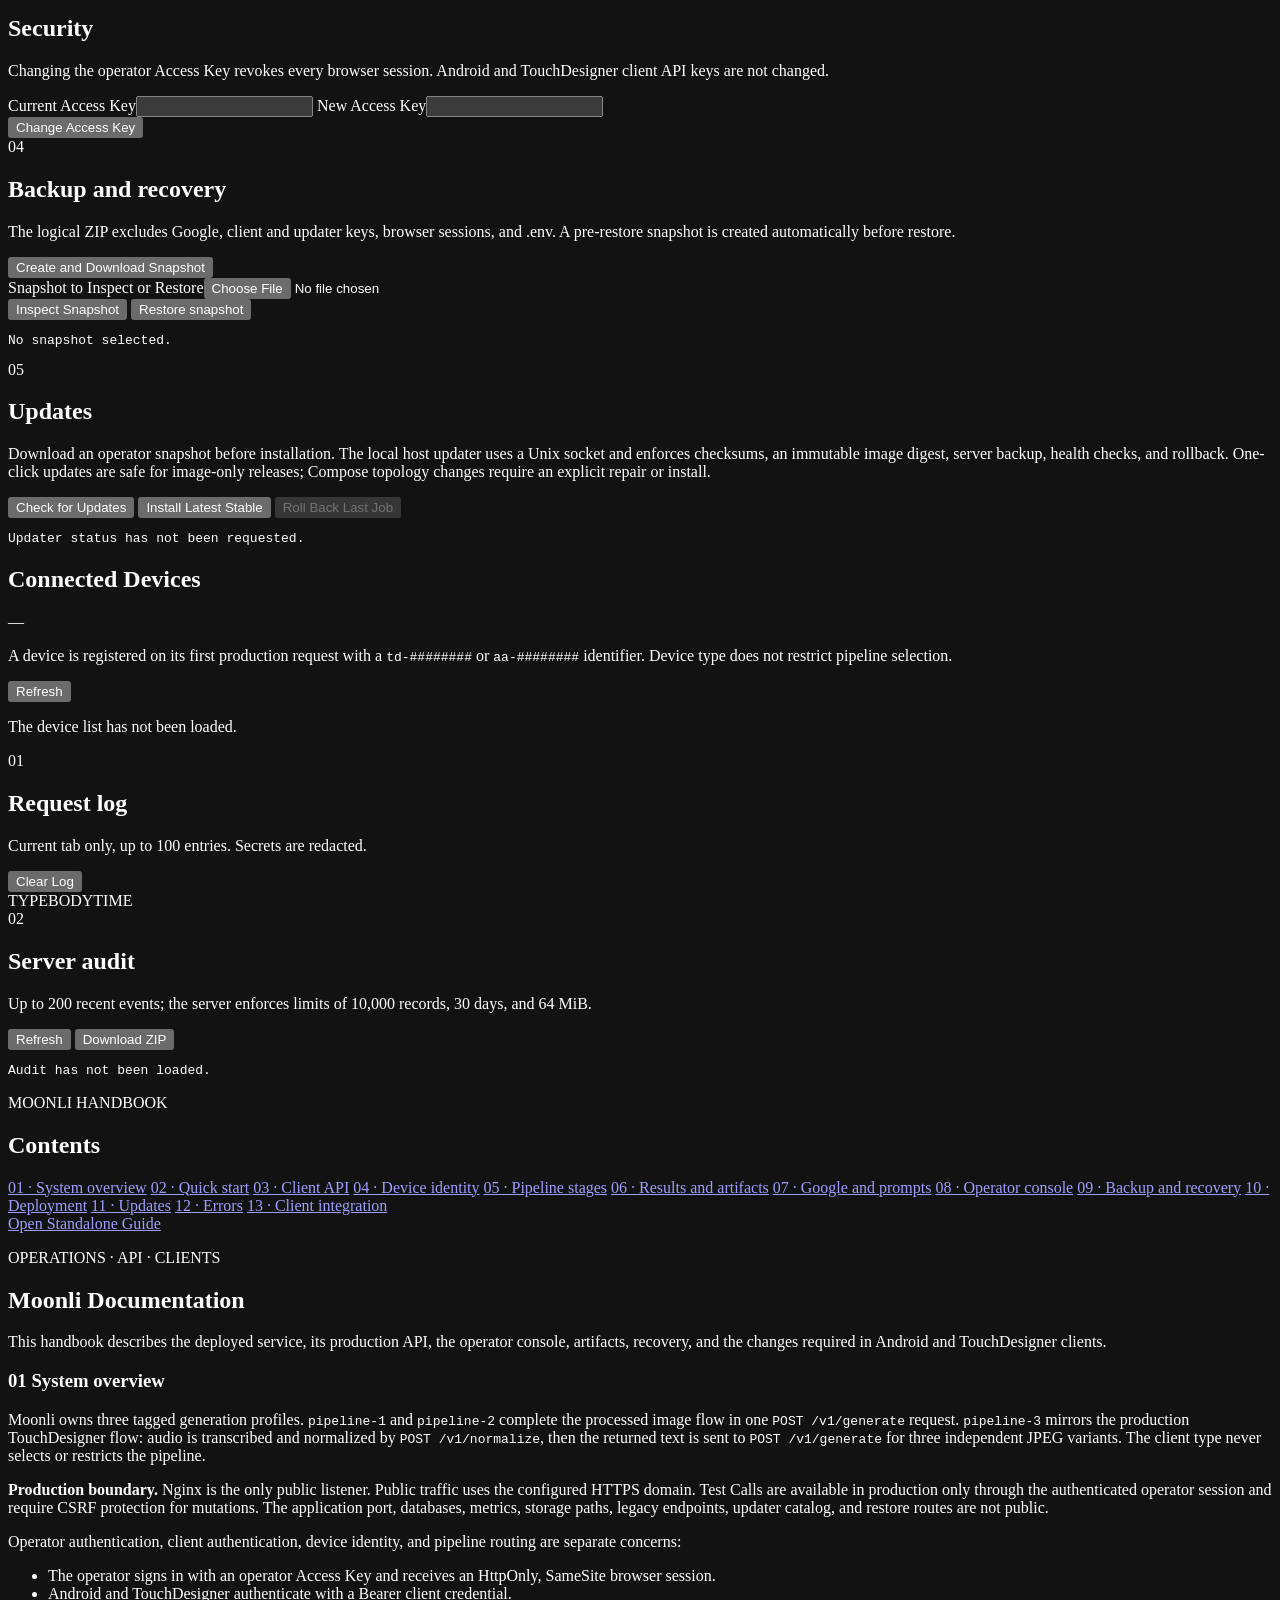
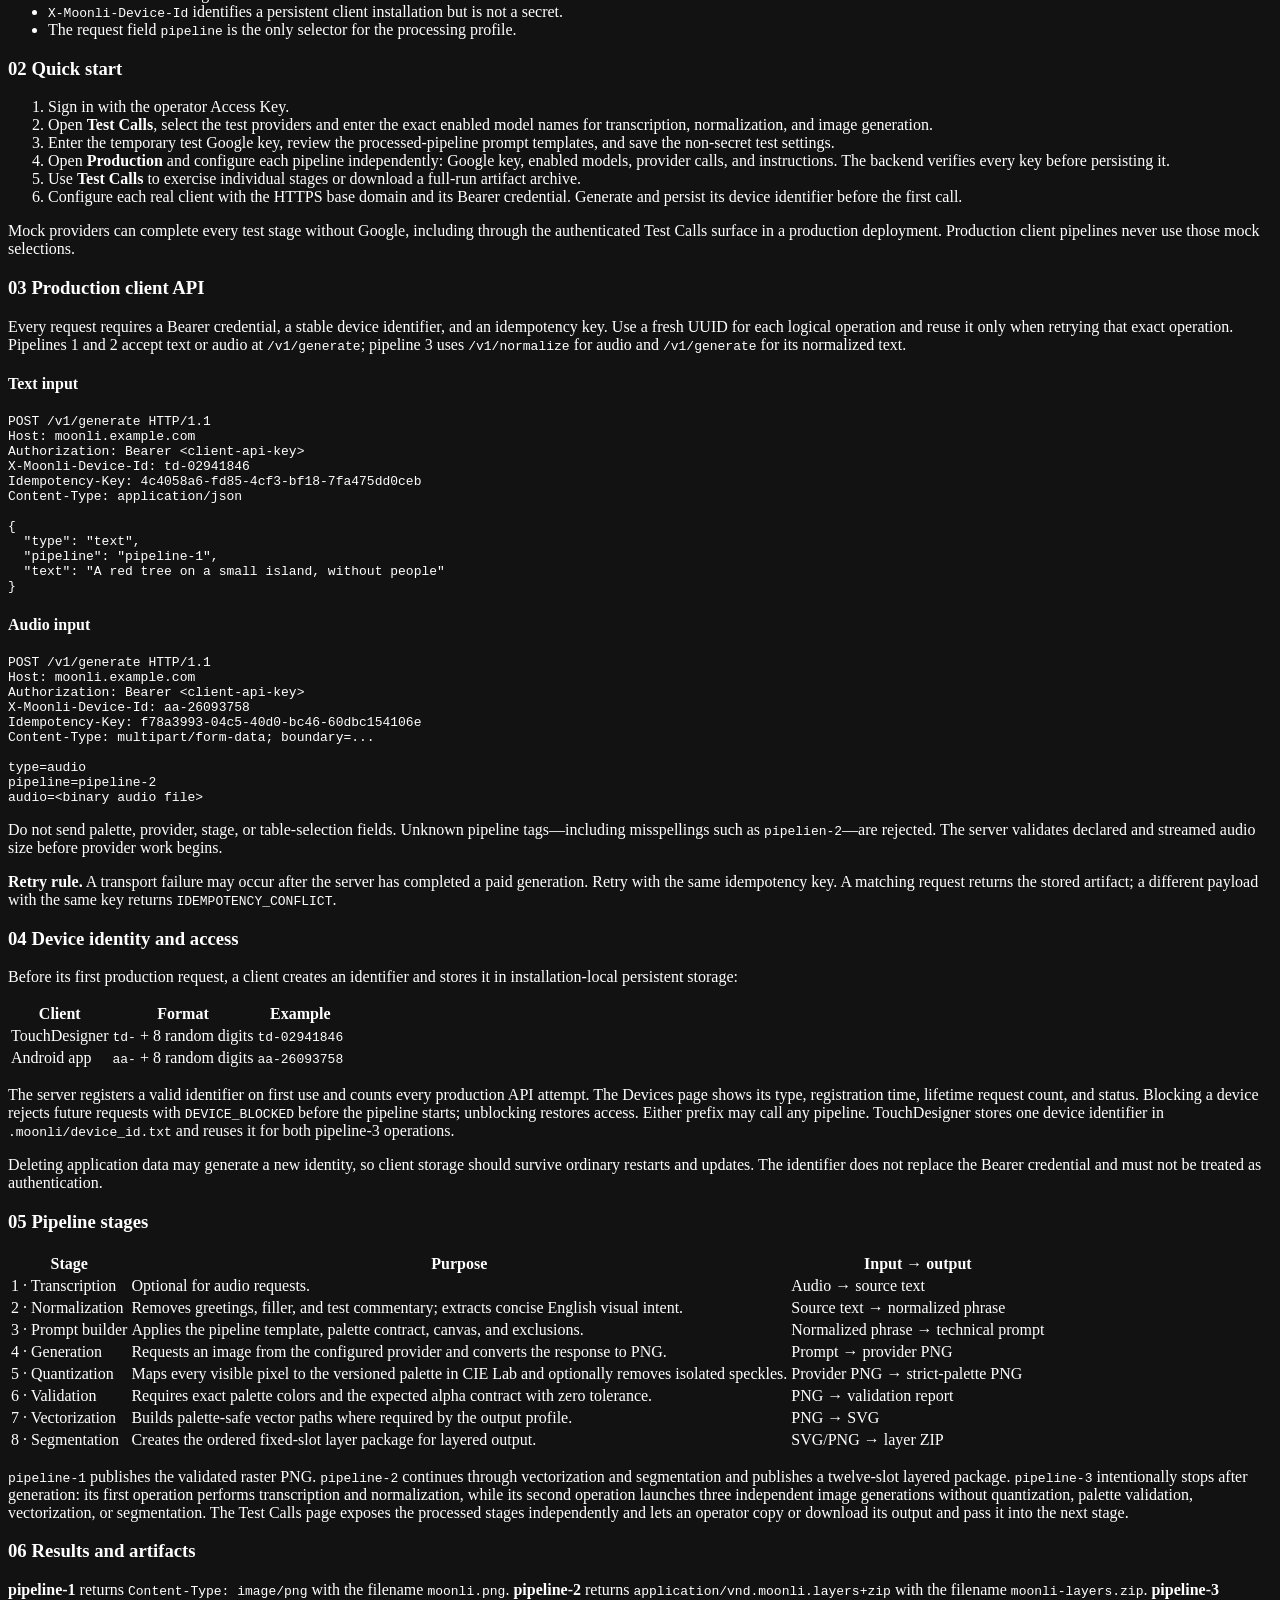
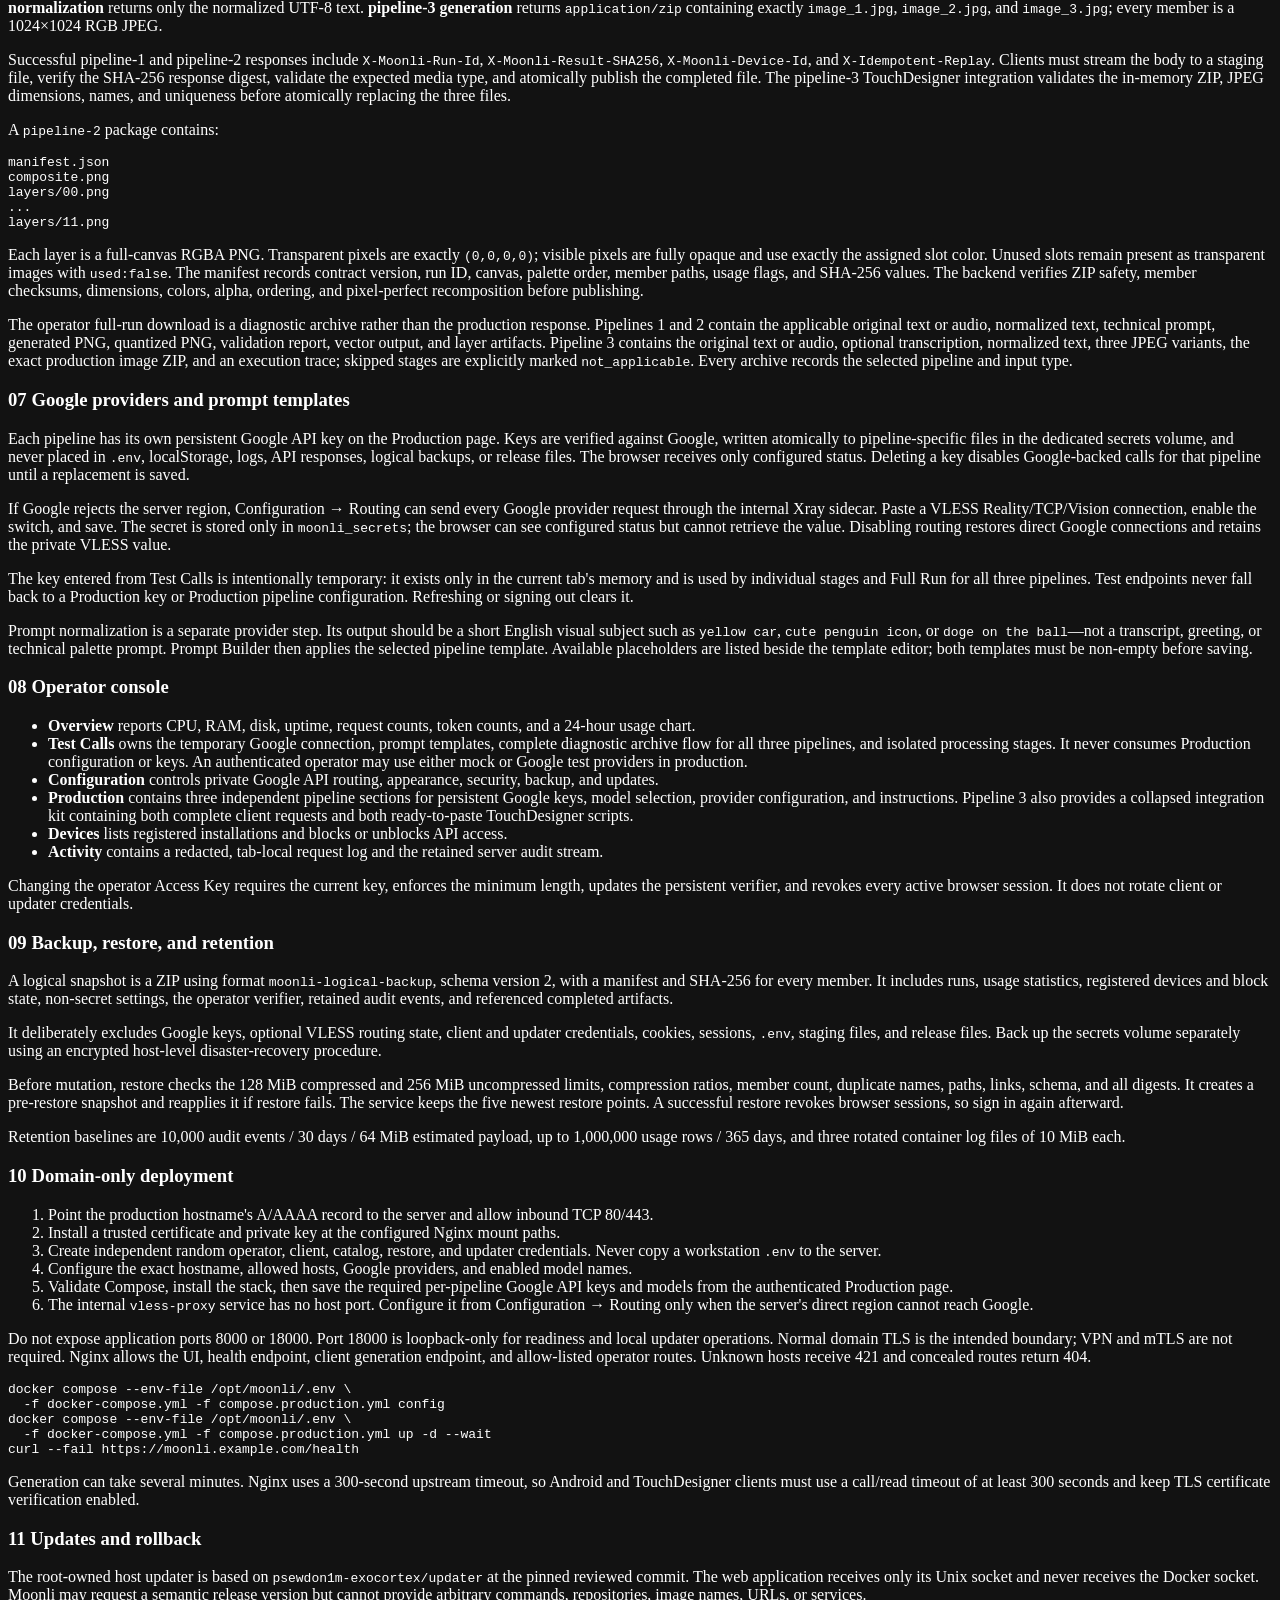
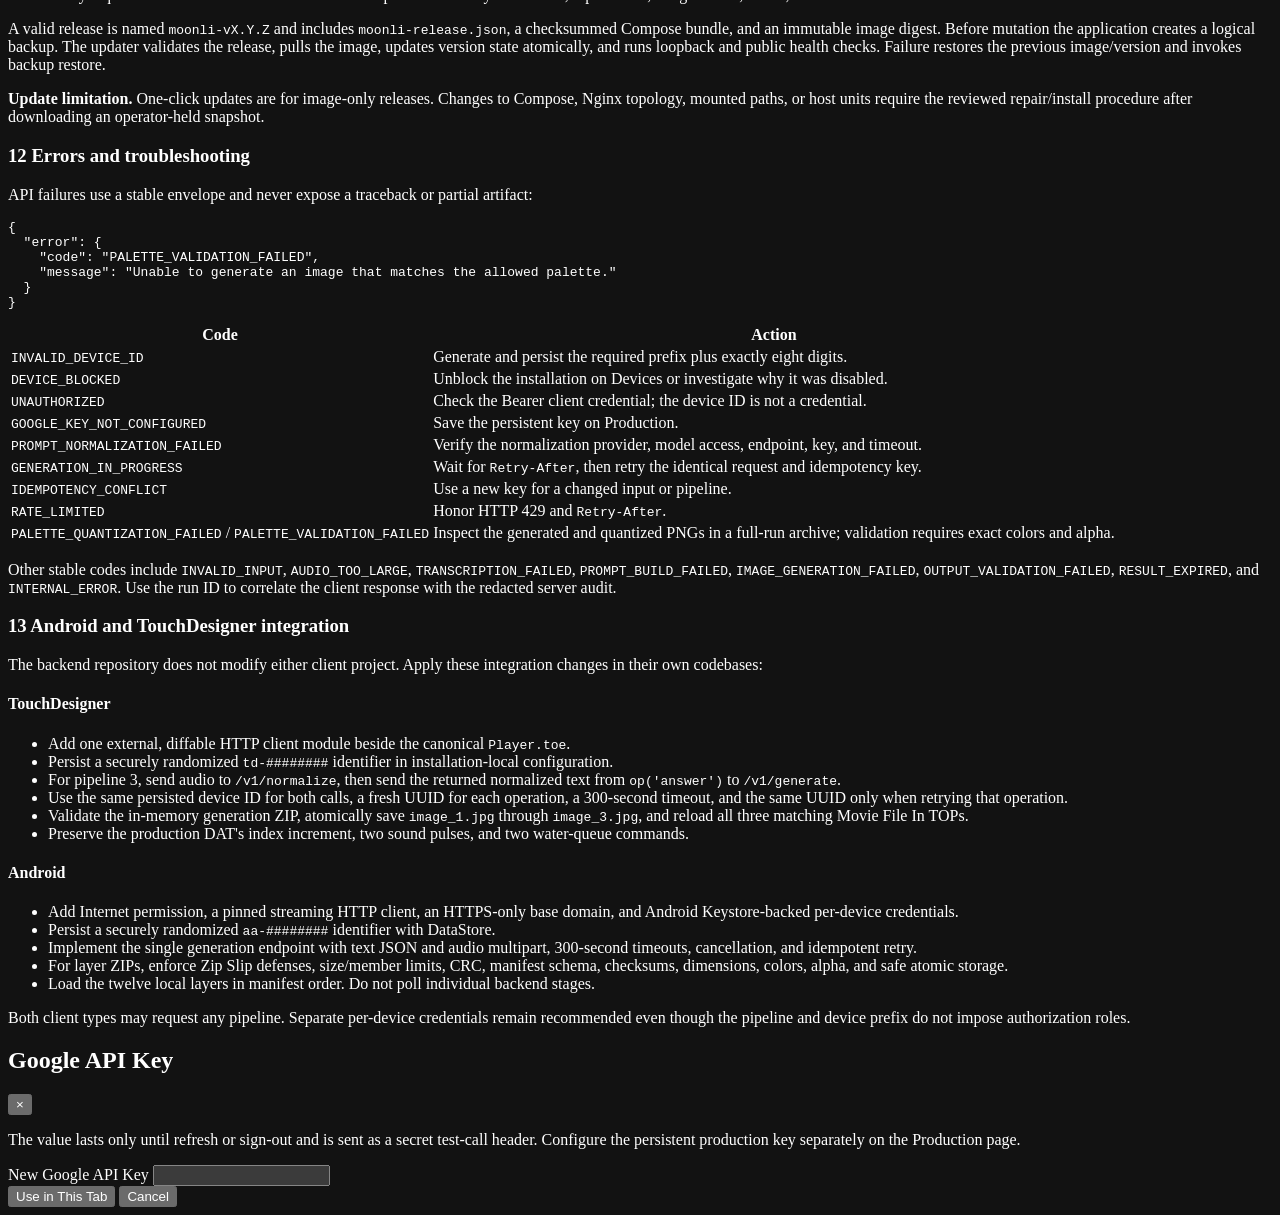
==== commit a0aa2766: "feat: add pipeline 3 and configurable Google routing" ====
--- a/app/web/index.html
+++ b/app/web/index.html
@@ -6,8 +6,8 @@
   <meta name="color-scheme" content="dark">
   <title>Moonli</title>
   <link rel="icon" type="image/png" href="/web/assets/halftone-moon-alpha.png?v=20260903-10">
-  <link rel="stylesheet" href="/web/styles.css?v=20260904-13">
-  <script src="/web/app.js?v=20260904-13" defer></script>
+  <link rel="stylesheet" href="/web/styles.css?v=20260904-18">
+  <script src="/web/app.js?v=20260904-18" defer></script>
 </head>
 <body>
   <div id="noticeStack" class="notice-stack" aria-live="polite" aria-atomic="true"></div>
@@ -158,6 +158,7 @@
                     <select id="pipelineTag" name="pipeline">
                       <option value="pipeline-1">pipeline-1 · PNG</option>
                       <option value="pipeline-2">pipeline-2 · ZIP / 12 layers</option>
+                      <option value="pipeline-3">pipeline-3 · ZIP / 3 JPEG</option>
                     </select>
                   </label>
                 </div>
@@ -175,7 +176,7 @@
                 </div>
                 <div class="action-row">
                   <button id="runPipeline" class="primary-action" type="submit">Run Full Pipeline</button>
-                  <span class="form-hint">The result is a ZIP containing every applicable stage artifact; provider settings come from Configuration.</span>
+                  <span class="form-hint">The result is a ZIP containing every applicable stage artifact. All pipelines use only the Test Calls configuration and temporary tab key.</span>
                 </div>
               </form>
             </article>
@@ -190,124 +191,6 @@
             </article>
           </div>
 
-          <div class="collection-command-bar" role="toolbar" aria-label="Stage filter">
-            <label class="collection-search"><span>FILTER</span><input id="stageSearch" type="search" placeholder="prompt, audio, image..."></label>
-            <div id="stageCount" class="collection-information">8 stages</div>
-            <button id="clearStageSearch" type="button">Clear</button>
-          </div>
-          <div id="stageCollection" class="content-grid collection-list">
-            <article class="card span-2 titled-card stage-card" data-search="transcription audio speech google mock">
-              <header class="card-header"><span>01</span><h2>Transcription · optional</h2><span class="drag-dots" aria-hidden="true"></span></header>
-              <form id="transcriptionStageForm" class="card-body form-layout">
-                <label class="field"><span>Provider</span><select id="transcriptionStageProvider"><option value="mock">Mock</option><option value="google">Google</option></select></label>
-                <label class="field"><span>Audio File</span><input id="transcriptionStageAudio" type="file" required accept="audio/*,.wav,.mp3,.ogg,.m4a,.flac,.aac"></label>
-                <div class="action-row"><button class="primary-action" type="submit">Transcribe</button></div>
-                <pre id="transcriptionStageResult" class="code-output">Waiting for a request.</pre>
-                <div class="action-row">
-                  <button id="copyTranscriptionResult" type="button" disabled>Copy Text</button>
-                  <button id="transcriptionToNormalization" type="button" disabled>Pass to Normalization →</button>
-                </div>
-              </form>
-            </article>
-
-            <article class="card span-2 titled-card stage-card" data-search="prompt normalization visual intent cleanup translation google mock">
-              <header class="card-header"><span>02</span><h2>Prompt normalization</h2><span class="drag-dots" aria-hidden="true"></span></header>
-              <form id="normalizationStageForm" class="card-body form-layout">
-                <label class="field"><span>Provider</span><select id="normalizationStageProvider"><option value="google">Google</option><option value="mock">Mock / pass-through</option></select></label>
-                <label class="field"><span>Conversational or Long Request</span><textarea id="normalizationStageText" rows="5">Hello, this is a test run. Please make an apple tree with red apples.</textarea></label>
-                <div class="action-row"><button class="primary-action" type="submit">Normalize Prompt</button></div>
-                <pre id="normalizationStageResult" class="code-output">Waiting for a request.</pre>
-                <div class="action-row">
-                  <button id="copyNormalizationResult" type="button" disabled>Copy Text</button>
-                  <button id="normalizationToPrompt" type="button" disabled>Pass to Prompt Builder →</button>
-                </div>
-              </form>
-            </article>
-
-            <article class="card span-2 titled-card stage-card" data-search="prompt builder template text visual brief">
-              <header class="card-header"><span>03</span><h2>Prompt builder</h2><span class="drag-dots" aria-hidden="true"></span></header>
-              <form id="promptStageForm" class="card-body form-layout">
-                <div class="form-grid cols-2">
-                  <label class="field"><span>Pipeline</span><select id="promptStagePipeline"><option>pipeline-1</option><option>pipeline-2</option></select></label>
-                  <label class="field"><span>Template</span><select id="promptStageTemplate"><option value="custom">Configured</option><option value="server">Server default</option></select></label>
-                </div>
-                <label class="field"><span>Normalized Text</span><textarea id="promptStageText" rows="4">red tree on a small island</textarea></label>
-                <div class="action-row"><button class="primary-action" type="submit">Build Prompt</button></div>
-                <pre id="promptStageResult" class="code-output">Waiting for a request.</pre>
-                <div class="action-row">
-                  <button id="copyPromptResult" type="button" disabled>Copy Prompt</button>
-                  <button id="promptToImage" type="button" disabled>Pass to Generation →</button>
-                </div>
-              </form>
-            </article>
-
-            <article class="card span-2 titled-card stage-card" data-search="image generation google mock palette preview">
-              <header class="card-header"><span>04</span><h2>Image generation</h2><span class="drag-dots" aria-hidden="true"></span></header>
-              <form id="imageStageForm" class="card-body form-layout">
-                <div class="form-grid cols-2">
-                  <label class="field"><span>Pipeline</span><select id="imageStagePipeline"><option>pipeline-1</option><option>pipeline-2</option></select></label>
-                  <label class="field"><span>Provider</span><select id="imageStageProvider"><option value="mock">Mock</option><option value="google">Google</option></select></label>
-                </div>
-                <label class="field"><span>Final Prompt</span><textarea id="imageStagePrompt" rows="5">Create a flat vector-like moon illustration using only the selected palette.</textarea></label>
-                <label class="check-field"><input id="imageStageValidate" type="checkbox" checked><span>Validate the response palette</span></label>
-                <div class="action-row"><button class="primary-action" type="submit">Generate Image</button></div>
-                <div id="imageStageResult" class="result-panel empty-state">Waiting for a request.</div>
-              </form>
-            </article>
-
-            <article class="card span-2 titled-card stage-card" data-search="palette quantization png colors cie lab cleanup">
-              <header class="card-header"><span>05</span><h2>Palette quantization</h2><span class="drag-dots" aria-hidden="true"></span></header>
-              <form id="quantizationStageForm" class="card-body form-layout">
-                <div class="form-grid cols-2">
-                  <label class="field"><span>Pipeline</span><select id="quantizationStagePipeline"><option>pipeline-1</option><option>pipeline-2</option></select></label>
-                  <label class="field"><span>Cleanup passes</span><input id="quantizationStageCleanup" type="number" min="0" max="3" step="1" value="1"></label>
-                </div>
-                <label class="field"><span>Source PNG</span><input id="quantizationStageImage" type="file" required accept="image/png"></label>
-                <div class="action-row"><button class="primary-action" type="submit">Quantize to Palette</button></div>
-                <div id="quantizationStageResult" class="result-panel empty-state">Waiting for a request.</div>
-              </form>
-            </article>
-
-            <article class="card span-2 titled-card stage-card" data-search="palette validation png colors strict snap">
-              <header class="card-header"><span>06</span><h2>Palette validation</h2><span class="drag-dots" aria-hidden="true"></span></header>
-              <form id="paletteStageForm" class="card-body form-layout">
-                <div class="form-grid cols-2">
-                  <label class="field"><span>Pipeline</span><select id="paletteStagePipeline"><option>pipeline-1</option><option>pipeline-2</option></select></label>
-                  <label class="field"><span>Strict tolerance</span><input id="paletteStageSnap" type="number" min="0" max="0" step="1" value="0" readonly></label>
-                </div>
-                <label class="field"><span>PNG Image</span><input id="paletteStageImage" type="file" required accept="image/png"></label>
-                <div class="action-row"><button class="primary-action" type="submit">Validate Palette</button></div>
-                <pre id="paletteStageResult" class="code-output">Waiting for a request.</pre>
-                <div class="action-row">
-                  <button id="copyPaletteResult" type="button" disabled>Copy Report</button>
-                  <button id="paletteToVectorization" type="button" disabled>Pass to Vectorization →</button>
-                </div>
-              </form>
-            </article>
-
-            <article class="card span-2 titled-card stage-card" data-search="vectorization vector svg png palette paths">
-              <header class="card-header"><span>07</span><h2>Vectorization</h2><span class="drag-dots" aria-hidden="true"></span></header>
-              <form id="vectorizationStageForm" class="card-body form-layout">
-                <label class="field"><span>Pipeline</span><select id="vectorizationStagePipeline"><option>pipeline-1</option><option>pipeline-2</option></select></label>
-                <label class="field"><span>Strict palette PNG</span><input id="vectorizationStageImage" type="file" required accept="image/png"></label>
-                <div class="action-row"><button class="primary-action" type="submit">Create SVG</button></div>
-                <div id="vectorizationStageResult" class="result-panel empty-state">Waiting for a request.</div>
-              </form>
-            </article>
-
-            <article class="card span-2 titled-card stage-card" data-search="segmentation segment svg layers zip palette">
-              <header class="card-header"><span>08</span><h2>Segmentation</h2><span class="drag-dots" aria-hidden="true"></span></header>
-              <form id="segmentationStageForm" class="card-body form-layout">
-                <label class="field"><span>Pipeline</span><select id="segmentationStagePipeline"><option>pipeline-1</option><option>pipeline-2</option></select></label>
-                <label class="field"><span>Moonli vector SVG</span><input id="segmentationStageVector" type="file" required accept="image/svg+xml,.svg"></label>
-                <div class="action-row"><button class="primary-action" type="submit">Split into Layers</button></div>
-                <div id="segmentationStageResult" class="result-panel empty-state">Waiting for a request.</div>
-              </form>
-            </article>
-          </div>
-        </section>
-
-        <section id="view-configuration" class="view" aria-labelledby="pageTitle">
           <div class="content-grid">
             <article class="card span-4 titled-card">
               <header class="card-header"><span>01</span><h2>Google connection</h2><span class="drag-dots" aria-hidden="true"></span></header>
@@ -372,9 +255,153 @@
                 </div>
               </form>
             </article>
-
+          </div>
+
+          <div class="collection-command-bar" role="toolbar" aria-label="Stage filter">
+            <label class="collection-search"><span>FILTER</span><input id="stageSearch" type="search" placeholder="prompt, audio, image..."></label>
+            <div id="stageCount" class="collection-information">8 stages</div>
+            <button id="clearStageSearch" type="button">Clear</button>
+          </div>
+          <div id="stageCollection" class="content-grid collection-list">
+            <article class="card span-2 titled-card stage-card" data-search="transcription audio speech google mock">
+              <header class="card-header"><span>01</span><h2>Transcription · optional</h2><span class="drag-dots" aria-hidden="true"></span></header>
+              <form id="transcriptionStageForm" class="card-body form-layout">
+                <label class="field"><span>Provider</span><select id="transcriptionStageProvider"><option value="mock">Mock</option><option value="google">Google</option></select></label>
+                <label class="field"><span>Audio File</span><input id="transcriptionStageAudio" type="file" required accept="audio/*,.wav,.mp3,.ogg,.m4a,.flac,.aac"></label>
+                <div class="action-row"><button class="primary-action" type="submit">Transcribe</button></div>
+                <pre id="transcriptionStageResult" class="code-output">Waiting for a request.</pre>
+                <div class="action-row">
+                  <button id="copyTranscriptionResult" type="button" disabled>Copy Text</button>
+                  <button id="transcriptionToNormalization" type="button" disabled>Pass to Normalization →</button>
+                </div>
+              </form>
+            </article>
+
+            <article class="card span-2 titled-card stage-card" data-search="prompt normalization visual intent cleanup translation google mock">
+              <header class="card-header"><span>02</span><h2>Prompt normalization</h2><span class="drag-dots" aria-hidden="true"></span></header>
+              <form id="normalizationStageForm" class="card-body form-layout">
+                <label class="field"><span>Provider</span><select id="normalizationStageProvider"><option value="google">Google</option><option value="mock">Mock / pass-through</option></select></label>
+                <label class="field"><span>Conversational or Long Request</span><textarea id="normalizationStageText" rows="5">Hello, this is a test run. Please make an apple tree with red apples.</textarea></label>
+                <div class="action-row"><button class="primary-action" type="submit">Normalize Prompt</button></div>
+                <pre id="normalizationStageResult" class="code-output">Waiting for a request.</pre>
+                <div class="action-row">
+                  <button id="copyNormalizationResult" type="button" disabled>Copy Text</button>
+                  <button id="normalizationToPrompt" type="button" disabled>Pass to Prompt Builder →</button>
+                </div>
+              </form>
+            </article>
+
+            <article class="card span-2 titled-card stage-card" data-search="prompt builder template text visual brief">
+              <header class="card-header"><span>03</span><h2>Prompt builder</h2><span class="drag-dots" aria-hidden="true"></span></header>
+              <form id="promptStageForm" class="card-body form-layout">
+                <div class="form-grid cols-2">
+                  <label class="field"><span>Pipeline</span><select id="promptStagePipeline"><option>pipeline-1</option><option>pipeline-2</option></select></label>
+                  <label class="field"><span>Template</span><select id="promptStageTemplate"><option value="custom">Configured</option><option value="server">Server default</option></select></label>
+                </div>
+                <label class="field"><span>Normalized Text</span><textarea id="promptStageText" rows="4">red tree on a small island</textarea></label>
+                <div class="action-row"><button class="primary-action" type="submit">Build Prompt</button></div>
+                <pre id="promptStageResult" class="code-output">Waiting for a request.</pre>
+                <div class="action-row">
+                  <button id="copyPromptResult" type="button" disabled>Copy Prompt</button>
+                  <button id="promptToImage" type="button" disabled>Pass to Generation →</button>
+                </div>
+              </form>
+            </article>
+
+            <article class="card span-2 titled-card stage-card" data-search="image generation google mock palette preview">
+              <header class="card-header"><span>04</span><h2>Image generation</h2><span class="drag-dots" aria-hidden="true"></span></header>
+              <form id="imageStageForm" class="card-body form-layout">
+                <div class="form-grid cols-2">
+                  <label class="field"><span>Pipeline</span><select id="imageStagePipeline"><option>pipeline-1</option><option>pipeline-2</option></select></label>
+                  <label class="field"><span>Provider</span><select id="imageStageProvider"><option value="mock">Mock</option><option value="google">Google</option></select></label>
+                </div>
+                <label class="field"><span>Final Prompt</span><textarea id="imageStagePrompt" rows="5">Create a flat vector-like moon illustration using only the selected palette.</textarea></label>
+                <label class="check-field"><input id="imageStageValidate" type="checkbox" checked><span>Validate the response palette</span></label>
+                <div class="action-row"><button class="primary-action" type="submit">Generate Image</button></div>
+                <div id="imageStageResult" class="result-panel empty-state">Waiting for a request.</div>
+              </form>
+            </article>
+
+            <article class="card span-2 titled-card stage-card" data-search="palette quantization png colors cie lab cleanup">
+              <header class="card-header"><span>05</span><h2>Palette quantization</h2><span class="drag-dots" aria-hidden="true"></span></header>
+              <form id="quantizationStageForm" class="card-body form-layout">
+                <div class="form-grid cols-2">
+                  <label class="field"><span>Pipeline</span><select id="quantizationStagePipeline"><option>pipeline-1</option><option>pipeline-2</option></select></label>
+                  <label class="field"><span>Cleanup passes</span><input id="quantizationStageCleanup" type="number" min="0" max="3" step="1" value="1"></label>
+                </div>
+                <label class="field"><span>Source PNG</span><input id="quantizationStageImage" type="file" required accept="image/png"></label>
+                <div class="action-row"><button class="primary-action" type="submit">Quantize to Palette</button></div>
+                <div id="quantizationStageResult" class="result-panel empty-state">Waiting for a request.</div>
+              </form>
+            </article>
+
+            <article class="card span-2 titled-card stage-card" data-search="palette validation png colors strict snap">
+              <header class="card-header"><span>06</span><h2>Palette validation</h2><span class="drag-dots" aria-hidden="true"></span></header>
+              <form id="paletteStageForm" class="card-body form-layout">
+                <div class="form-grid cols-2">
+                  <label class="field"><span>Pipeline</span><select id="paletteStagePipeline"><option>pipeline-1</option><option>pipeline-2</option></select></label>
+                  <label class="field"><span>Strict tolerance</span><input id="paletteStageSnap" type="number" min="0" max="0" step="1" value="0" readonly></label>
+                </div>
+                <label class="field"><span>PNG Image</span><input id="paletteStageImage" type="file" required accept="image/png"></label>
+                <div class="action-row"><button class="primary-action" type="submit">Validate Palette</button></div>
+                <pre id="paletteStageResult" class="code-output">Waiting for a request.</pre>
+                <div class="action-row">
+                  <button id="copyPaletteResult" type="button" disabled>Copy Report</button>
+                  <button id="paletteToVectorization" type="button" disabled>Pass to Vectorization →</button>
+                </div>
+              </form>
+            </article>
+
+            <article class="card span-2 titled-card stage-card" data-search="vectorization vector svg png palette paths">
+              <header class="card-header"><span>07</span><h2>Vectorization</h2><span class="drag-dots" aria-hidden="true"></span></header>
+              <form id="vectorizationStageForm" class="card-body form-layout">
+                <label class="field"><span>Pipeline</span><select id="vectorizationStagePipeline"><option>pipeline-1</option><option>pipeline-2</option></select></label>
+                <label class="field"><span>Strict palette PNG</span><input id="vectorizationStageImage" type="file" required accept="image/png"></label>
+                <div class="action-row"><button class="primary-action" type="submit">Create SVG</button></div>
+                <div id="vectorizationStageResult" class="result-panel empty-state">Waiting for a request.</div>
+              </form>
+            </article>
+
+            <article class="card span-2 titled-card stage-card" data-search="segmentation segment svg layers zip palette">
+              <header class="card-header"><span>08</span><h2>Segmentation</h2><span class="drag-dots" aria-hidden="true"></span></header>
+              <form id="segmentationStageForm" class="card-body form-layout">
+                <label class="field"><span>Pipeline</span><select id="segmentationStagePipeline"><option>pipeline-1</option><option>pipeline-2</option></select></label>
+                <label class="field"><span>Moonli vector SVG</span><input id="segmentationStageVector" type="file" required accept="image/svg+xml,.svg"></label>
+                <div class="action-row"><button class="primary-action" type="submit">Split into Layers</button></div>
+                <div id="segmentationStageResult" class="result-panel empty-state">Waiting for a request.</div>
+              </form>
+            </article>
+          </div>
+        </section>
+
+        <section id="view-configuration" class="view" aria-labelledby="pageTitle">
+          <div class="content-grid">
             <article class="card span-4 titled-card">
-              <header class="card-header"><span>03</span><h2>Appearance</h2><span class="drag-dots" aria-hidden="true"></span></header>
+              <header class="card-header"><span>01</span><h2>Routing</h2><span class="drag-dots" aria-hidden="true"></span></header>
+              <form id="routingSettingsForm" class="card-body form-layout">
+                <div class="settings-group">
+                  <h3>Google API proxy route</h3>
+                  <p>Route Google transcription, normalization, image generation, and API-key validation through the private Xray sidecar. The VLESS connection is stored only in the protected secrets volume and is never returned to the browser.</p>
+                  <label class="check-field routing-toggle">
+                    <input id="routingProxyEnabled" type="checkbox">
+                    <span>Use VLESS proxy for Google API requests</span>
+                  </label>
+                  <div id="routingStatus" class="secret-status-row">
+                    <span id="routingStatusText">Routing status has not been loaded.</span>
+                    <span id="routingStatusIndicator" class="status-square" aria-hidden="true"></span>
+                  </div>
+                  <label class="field">
+                    <span>VLESS connection</span>
+                    <input id="routingVlessUri" type="password" autocomplete="off" spellcheck="false" placeholder="vless://… · leave blank to keep the saved connection">
+                  </label>
+                  <p class="form-hint">Saving an empty field keeps the current connection. Disable the switch to return Google requests to direct routing.</p>
+                  <div class="action-row"><button id="saveRoutingSettings" class="primary-action" type="submit">Save Settings</button></div>
+                </div>
+              </form>
+            </article>
+
+            <article class="card span-4 titled-card">
+              <header class="card-header"><span>02</span><h2>Appearance</h2><span class="drag-dots" aria-hidden="true"></span></header>
               <div class="card-body settings-group">
                 <h3>Accent color</h3>
                 <p>The preview updates immediately; the change is saved only when you select Apply.</p>
@@ -389,7 +416,7 @@
             </article>
 
             <article class="card span-4 titled-card">
-              <header class="card-header"><span>04</span><h2>Security</h2><span class="drag-dots" aria-hidden="true"></span></header>
+              <header class="card-header"><span>03</span><h2>Security</h2><span class="drag-dots" aria-hidden="true"></span></header>
               <form id="rotateAccessKeyForm" class="card-body form-layout">
                 <p class="form-hint">Changing the operator Access Key revokes every browser session. Android and TouchDesigner client API keys are not changed.</p>
                 <div class="form-grid cols-2">
@@ -401,7 +428,7 @@
             </article>
 
             <article class="card span-4 titled-card">
-              <header class="card-header"><span>05</span><h2>Backup and recovery</h2><span class="drag-dots" aria-hidden="true"></span></header>
+              <header class="card-header"><span>04</span><h2>Backup and recovery</h2><span class="drag-dots" aria-hidden="true"></span></header>
               <div class="card-body form-layout">
                 <p class="form-hint">The logical ZIP excludes Google, client and updater keys, browser sessions, and .env. A pre-restore snapshot is created automatically before restore.</p>
                 <div class="action-row"><button id="createBackup" class="primary-action" type="button">Create and Download Snapshot</button></div>
@@ -415,7 +442,7 @@
             </article>
 
             <article class="card span-4 titled-card">
-              <header class="card-header"><span>06</span><h2>Updates</h2><span class="drag-dots" aria-hidden="true"></span></header>
+              <header class="card-header"><span>05</span><h2>Updates</h2><span class="drag-dots" aria-hidden="true"></span></header>
               <div class="card-body form-layout">
                 <p class="form-hint">Download an operator snapshot before installation. The local host updater uses a Unix socket and enforces checksums, an immutable image digest, server backup, health checks, and rollback. One-click updates are safe for image-only releases; Compose topology changes require an explicit repair or install.</p>
                 <div class="action-row">
@@ -431,41 +458,7 @@
         </section>
 
         <section id="view-production" class="view" aria-labelledby="pageTitle">
-          <div class="content-grid">
-            <article class="card span-4 titled-card">
-              <header class="card-header"><span>01</span><h2>Production Google API Key</h2><span class="drag-dots" aria-hidden="true"></span></header>
-              <form id="productionGoogleKeyForm" class="card-body form-layout">
-                <p class="form-hint">The key is sent to the backend over a protected request and stored in a dedicated Docker volume. It is never written to .env, localStorage, the activity log, or returned to the browser.</p>
-                <div id="productionKeyStatusRow" class="secret-status-row">
-                  <span id="productionKeyStatus">Production key is not configured</span>
-                  <span id="productionKeyIndicator" class="status-square" aria-hidden="true"></span>
-                </div>
-                <div class="form-grid cols-2">
-                  <label class="field"><span>New Google API Key</span>
-                    <input id="productionGoogleKey" type="password" autocomplete="new-password" placeholder="Enter a new key to save or replace the current key">
-                  </label>
-                  <div class="static-field"><span>Storage</span><strong id="productionKeyStorage">Docker volume</strong></div>
-                </div>
-                <div class="action-row">
-                  <button id="saveProductionGoogleKey" class="primary-action" type="submit">Save Production Key</button>
-                  <button id="clearProductionGoogleKey" type="button">Delete Production Key</button>
-                  <span class="form-hint">The backend validates the key with Google before saving it. The field is cleared afterward; only configured status remains visible.</span>
-                </div>
-              </form>
-            </article>
-
-            <article class="card span-4 titled-card">
-              <header class="card-header"><span>02</span><h2>Production API requests · 2 client + 4 internal</h2><span class="drag-dots" aria-hidden="true"></span></header>
-              <div class="card-body production-request-grid">
-                <label class="field"><span>01 · Client · text input</span><textarea id="productionRequestClientText" class="production-request" rows="18" readonly></textarea></label>
-                <label class="field"><span>02 · Client · audio input</span><textarea id="productionRequestClientAudio" class="production-request" rows="18" readonly></textarea></label>
-                <label class="field"><span>03 · Google · transcription</span><textarea id="productionRequestTranscription" class="production-request" rows="22" readonly></textarea></label>
-                <label class="field"><span>04 · Google · prompt normalization</span><textarea id="productionRequestNormalization" class="production-request" rows="22" readonly></textarea></label>
-                <label class="field"><span>05 · Google · image · pipeline-1</span><textarea id="productionRequestImageP1" class="production-request" rows="28" readonly></textarea></label>
-                <label class="field"><span>06 · Google · image · pipeline-2</span><textarea id="productionRequestImageP2" class="production-request" rows="28" readonly></textarea></label>
-              </div>
-            </article>
-          </div>
+          <div id="productionPipelines" class="production-pipeline-stack" aria-live="polite"></div>
         </section>
 
         <section id="view-devices" class="view" aria-labelledby="pageTitle">
@@ -547,8 +540,8 @@
 
               <section id="docs-overview" class="documentation-section">
                 <h3><span>01</span> System overview</h3>
-                <p>Moonli owns the complete tagged image-generation state machine. A client submits one authenticated request to <code>POST /v1/generate</code>, explicitly selects <code>pipeline-1</code> or <code>pipeline-2</code>, and receives the final artifact in the same HTTP response. The client type never selects or restricts the pipeline.</p>
-                <div class="documentation-callout"><strong>Production boundary.</strong> Nginx is the only public listener. Public traffic uses the configured HTTPS domain. The application port, databases, metrics, storage paths, legacy endpoints, test routes, updater catalog, and restore routes are not public.</div>
+                <p>Moonli owns three tagged generation profiles. <code>pipeline-1</code> and <code>pipeline-2</code> complete the processed image flow in one <code>POST /v1/generate</code> request. <code>pipeline-3</code> mirrors the production TouchDesigner flow: audio is transcribed and normalized by <code>POST /v1/normalize</code>, then the returned text is sent to <code>POST /v1/generate</code> for three independent JPEG variants. The client type never selects or restricts the pipeline.</p>
+                <div class="documentation-callout"><strong>Production boundary.</strong> Nginx is the only public listener. Public traffic uses the configured HTTPS domain. Test Calls are available in production only through the authenticated operator session and require CSRF protection for mutations. The application port, databases, metrics, storage paths, legacy endpoints, updater catalog, and restore routes are not public.</div>
                 <p>Operator authentication, client authentication, device identity, and pipeline routing are separate concerns:</p>
                 <ul>
                   <li>The operator signs in with an operator Access Key and receives an HttpOnly, SameSite browser session.</li>
@@ -562,18 +555,18 @@
                 <h3><span>02</span> Quick start</h3>
                 <ol>
                   <li>Sign in with the operator Access Key.</li>
-                  <li>Open <strong>Configuration</strong>, select the Google providers and enter the exact enabled model names for transcription, normalization, and image generation.</li>
-                  <li>Review the prompt templates for both pipelines and save the settings.</li>
-                  <li>Open <strong>Production</strong>, enter the Google API key, and save it. The backend verifies the key before persisting it.</li>
+                  <li>Open <strong>Test Calls</strong>, select the test providers and enter the exact enabled model names for transcription, normalization, and image generation.</li>
+                  <li>Enter the temporary test Google key, review the processed-pipeline prompt templates, and save the non-secret test settings.</li>
+                  <li>Open <strong>Production</strong> and configure each pipeline independently: Google key, enabled models, provider calls, and instructions. The backend verifies every key before persisting it.</li>
                   <li>Use <strong>Test Calls</strong> to exercise individual stages or download a full-run artifact archive.</li>
                   <li>Configure each real client with the HTTPS base domain and its Bearer credential. Generate and persist its device identifier before the first call.</li>
                 </ol>
-                <p>For local mock verification, the development stack can complete every processing stage without Google. Mock providers are rejected when the application runs in production mode.</p>
+                <p>Mock providers can complete every test stage without Google, including through the authenticated Test Calls surface in a production deployment. Production client pipelines never use those mock selections.</p>
               </section>
 
               <section id="docs-client-api" class="documentation-section">
                 <h3><span>03</span> Production client API</h3>
-                <p>Both text and audio use the same endpoint. Every request requires a Bearer credential, a stable device identifier, and an idempotency key. Use a UUID for idempotency and reuse it only when retrying the same logical request.</p>
+                <p>Every request requires a Bearer credential, a stable device identifier, and an idempotency key. Use a fresh UUID for each logical operation and reuse it only when retrying that exact operation. Pipelines 1 and 2 accept text or audio at <code>/v1/generate</code>; pipeline 3 uses <code>/v1/normalize</code> for audio and <code>/v1/generate</code> for its normalized text.</p>
                 <h4>Text input</h4>
                 <pre><code>POST /v1/generate HTTP/1.1
 Host: moonli.example.com
@@ -612,7 +605,7 @@
                     <tr><td>Android app</td><td><code>aa-</code> + 8 random digits</td><td><code>aa-26093758</code></td></tr>
                   </tbody>
                 </table>
-                <p>The server registers a valid identifier on first use and counts every production API attempt. The Devices page shows its type, registration time, lifetime request count, and status. Blocking a device rejects future requests with <code>DEVICE_BLOCKED</code> before the pipeline starts; unblocking restores access. Either prefix may call either pipeline.</p>
+                <p>The server registers a valid identifier on first use and counts every production API attempt. The Devices page shows its type, registration time, lifetime request count, and status. Blocking a device rejects future requests with <code>DEVICE_BLOCKED</code> before the pipeline starts; unblocking restores access. Either prefix may call any pipeline. TouchDesigner stores one device identifier in <code>.moonli/device_id.txt</code> and reuses it for both pipeline-3 operations.</p>
                 <p>Deleting application data may generate a new identity, so client storage should survive ordinary restarts and updates. The identifier does not replace the Bearer credential and must not be treated as authentication.</p>
               </section>
 
@@ -631,13 +624,13 @@
                     <tr><td>8 · Segmentation</td><td>Creates the ordered fixed-slot layer package for layered output.</td><td>SVG/PNG → layer ZIP</td></tr>
                   </tbody>
                 </table>
-                <p><code>pipeline-1</code> publishes the validated raster PNG. <code>pipeline-2</code> continues through vectorization and segmentation and publishes a twelve-slot layered package. The Test Calls page exposes every stage independently and lets an operator copy or download its output and pass it into the next stage.</p>
+                <p><code>pipeline-1</code> publishes the validated raster PNG. <code>pipeline-2</code> continues through vectorization and segmentation and publishes a twelve-slot layered package. <code>pipeline-3</code> intentionally stops after generation: its first operation performs transcription and normalization, while its second operation launches three independent image generations without quantization, palette validation, vectorization, or segmentation. The Test Calls page exposes the processed stages independently and lets an operator copy or download its output and pass it into the next stage.</p>
               </section>
 
               <section id="docs-artifacts" class="documentation-section">
                 <h3><span>06</span> Results and artifacts</h3>
-                <p><strong>pipeline-1</strong> returns <code>Content-Type: image/png</code> with the filename <code>moonli.png</code>. <strong>pipeline-2</strong> returns <code>application/vnd.moonli.layers+zip</code> with the filename <code>moonli-layers.zip</code>.</p>
-                <p>Successful production responses include <code>X-Moonli-Run-Id</code>, <code>X-Moonli-Result-SHA256</code>, <code>X-Moonli-Device-Id</code>, and <code>X-Idempotent-Replay</code>. Clients must stream the body to a staging file, verify the SHA-256 response digest, validate the expected media type, and atomically publish the completed file.</p>
+                <p><strong>pipeline-1</strong> returns <code>Content-Type: image/png</code> with the filename <code>moonli.png</code>. <strong>pipeline-2</strong> returns <code>application/vnd.moonli.layers+zip</code> with the filename <code>moonli-layers.zip</code>. <strong>pipeline-3 normalization</strong> returns only the normalized UTF-8 text. <strong>pipeline-3 generation</strong> returns <code>application/zip</code> containing exactly <code>image_1.jpg</code>, <code>image_2.jpg</code>, and <code>image_3.jpg</code>; every member is a 1024×1024 RGB JPEG.</p>
+                <p>Successful pipeline-1 and pipeline-2 responses include <code>X-Moonli-Run-Id</code>, <code>X-Moonli-Result-SHA256</code>, <code>X-Moonli-Device-Id</code>, and <code>X-Idempotent-Replay</code>. Clients must stream the body to a staging file, verify the SHA-256 response digest, validate the expected media type, and atomically publish the completed file. The pipeline-3 TouchDesigner integration validates the in-memory ZIP, JPEG dimensions, names, and uniqueness before atomically replacing the three files.</p>
                 <p>A <code>pipeline-2</code> package contains:</p>
                 <pre><code>manifest.json
 composite.png
@@ -645,13 +638,14 @@
 ...
 layers/11.png</code></pre>
                 <p>Each layer is a full-canvas RGBA PNG. Transparent pixels are exactly <code>(0,0,0,0)</code>; visible pixels are fully opaque and use exactly the assigned slot color. Unused slots remain present as transparent images with <code>used:false</code>. The manifest records contract version, run ID, canvas, palette order, member paths, usage flags, and SHA-256 values. The backend verifies ZIP safety, member checksums, dimensions, colors, alpha, ordering, and pixel-perfect recomposition before publishing.</p>
-                <p>The operator full-run download is a diagnostic archive rather than the production response. It contains the applicable original text or audio, normalized text, technical prompt, generated PNG, quantized PNG, validation report, vector output, and layer artifacts, together with the selected pipeline and input type.</p>
+                <p>The operator full-run download is a diagnostic archive rather than the production response. Pipelines 1 and 2 contain the applicable original text or audio, normalized text, technical prompt, generated PNG, quantized PNG, validation report, vector output, and layer artifacts. Pipeline 3 contains the original text or audio, optional transcription, normalized text, three JPEG variants, the exact production image ZIP, and an execution trace; skipped stages are explicitly marked <code>not_applicable</code>. Every archive records the selected pipeline and input type.</p>
               </section>
 
               <section id="docs-google" class="documentation-section">
                 <h3><span>07</span> Google providers and prompt templates</h3>
-                <p>The persistent Google API key is entered on the Production page. It is verified against Google, written atomically to the dedicated secrets volume, and never placed in <code>.env</code>, localStorage, logs, API responses, logical backups, or release files. The browser receives only configured status. Deleting the key disables Google-backed generation until a replacement is saved.</p>
-                <p>The key entered from Configuration is intentionally temporary: it exists only in the current tab's memory and is used by individual test-stage requests. Refreshing or signing out clears it.</p>
+                <p>Each pipeline has its own persistent Google API key on the Production page. Keys are verified against Google, written atomically to pipeline-specific files in the dedicated secrets volume, and never placed in <code>.env</code>, localStorage, logs, API responses, logical backups, or release files. The browser receives only configured status. Deleting a key disables Google-backed calls for that pipeline until a replacement is saved.</p>
+                <p>If Google rejects the server region, Configuration → Routing can send every Google provider request through the internal Xray sidecar. Paste a VLESS Reality/TCP/Vision connection, enable the switch, and save. The secret is stored only in <code>moonli_secrets</code>; the browser can see configured status but cannot retrieve the value. Disabling routing restores direct Google connections and retains the private VLESS value.</p>
+                <p>The key entered from Test Calls is intentionally temporary: it exists only in the current tab's memory and is used by individual stages and Full Run for all three pipelines. Test endpoints never fall back to a Production key or Production pipeline configuration. Refreshing or signing out clears it.</p>
                 <p>Prompt normalization is a separate provider step. Its output should be a short English visual subject such as <code>yellow car</code>, <code>cute penguin icon</code>, or <code>doge on the ball</code>—not a transcript, greeting, or technical palette prompt. Prompt Builder then applies the selected pipeline template. Available placeholders are listed beside the template editor; both templates must be non-empty before saving.</p>
               </section>
 
@@ -659,9 +653,9 @@
                 <h3><span>08</span> Operator console</h3>
                 <ul>
                   <li><strong>Overview</strong> reports CPU, RAM, disk, uptime, request counts, token counts, and a 24-hour usage chart.</li>
-                  <li><strong>Test Calls</strong> runs the complete diagnostic archive flow or one isolated processing stage.</li>
-                  <li><strong>Configuration</strong> controls providers, model names, endpoint, attempts, cleanup, templates, appearance, security, backup, and updates.</li>
-                  <li><strong>Production</strong> stores the persistent Google key and shows the exact two client and four provider requests used by the service.</li>
+                  <li><strong>Test Calls</strong> owns the temporary Google connection, prompt templates, complete diagnostic archive flow for all three pipelines, and isolated processing stages. It never consumes Production configuration or keys. An authenticated operator may use either mock or Google test providers in production.</li>
+                  <li><strong>Configuration</strong> controls private Google API routing, appearance, security, backup, and updates.</li>
+                  <li><strong>Production</strong> contains three independent pipeline sections for persistent Google keys, model selection, provider configuration, and instructions. Pipeline 3 also provides a collapsed integration kit containing both complete client requests and both ready-to-paste TouchDesigner scripts.</li>
                   <li><strong>Devices</strong> lists registered installations and blocks or unblocks API access.</li>
                   <li><strong>Activity</strong> contains a redacted, tab-local request log and the retained server audit stream.</li>
                 </ul>
@@ -671,7 +665,7 @@
               <section id="docs-backup" class="documentation-section">
                 <h3><span>09</span> Backup, restore, and retention</h3>
                 <p>A logical snapshot is a ZIP using format <code>moonli-logical-backup</code>, schema version 2, with a manifest and SHA-256 for every member. It includes runs, usage statistics, registered devices and block state, non-secret settings, the operator verifier, retained audit events, and referenced completed artifacts.</p>
-                <p>It deliberately excludes the Google key, client and updater credentials, cookies, sessions, <code>.env</code>, staging files, and release files. Back up the secrets volume separately using an encrypted host-level disaster-recovery procedure.</p>
+                <p>It deliberately excludes Google keys, optional VLESS routing state, client and updater credentials, cookies, sessions, <code>.env</code>, staging files, and release files. Back up the secrets volume separately using an encrypted host-level disaster-recovery procedure.</p>
                 <p>Before mutation, restore checks the 128 MiB compressed and 256 MiB uncompressed limits, compression ratios, member count, duplicate names, paths, links, schema, and all digests. It creates a pre-restore snapshot and reapplies it if restore fails. The service keeps the five newest restore points. A successful restore revokes browser sessions, so sign in again afterward.</p>
                 <p>Retention baselines are 10,000 audit events / 30 days / 64 MiB estimated payload, up to 1,000,000 usage rows / 365 days, and three rotated container log files of 10 MiB each.</p>
               </section>
@@ -683,7 +677,8 @@
                   <li>Install a trusted certificate and private key at the configured Nginx mount paths.</li>
                   <li>Create independent random operator, client, catalog, restore, and updater credentials. Never copy a workstation <code>.env</code> to the server.</li>
                   <li>Configure the exact hostname, allowed hosts, Google providers, and enabled model names.</li>
-                  <li>Validate Compose, install the stack, then save the Google API key from the authenticated Production page.</li>
+                  <li>Validate Compose, install the stack, then save the required per-pipeline Google API keys and models from the authenticated Production page.</li>
+                  <li>The internal <code>vless-proxy</code> service has no host port. Configure it from Configuration → Routing only when the server's direct region cannot reach Google.</li>
                 </ol>
                 <p>Do not expose application ports 8000 or 18000. Port 18000 is loopback-only for readiness and local updater operations. Normal domain TLS is the intended boundary; VPN and mTLS are not required. Nginx allows the UI, health endpoint, client generation endpoint, and allow-listed operator routes. Unknown hosts receive 421 and concealed routes return 404.</p>
                 <pre><code>docker compose --env-file /opt/moonli/.env \
@@ -734,9 +729,10 @@
                 <ul>
                   <li>Add one external, diffable HTTP client module beside the canonical <code>Player.toe</code>.</li>
                   <li>Persist a securely randomized <code>td-########</code> identifier in installation-local configuration.</li>
-                  <li>Send one JSON or multipart <code>POST /v1/generate</code>, use a 300-second timeout, and reuse the UUID idempotency key after transport failure.</li>
-                  <li>Accept only the expected media type, verify <code>X-Moonli-Result-SHA256</code>, decode to a staging file, and atomically publish the result.</li>
-                  <li>Remove client knowledge of transcription, palettes, vectorization, segmentation, legacy jobs, <code>/data</code>, and <code>/proxy/image</code>.</li>
+                  <li>For pipeline 3, send audio to <code>/v1/normalize</code>, then send the returned normalized text from <code>op('answer')</code> to <code>/v1/generate</code>.</li>
+                  <li>Use the same persisted device ID for both calls, a fresh UUID for each operation, a 300-second timeout, and the same UUID only when retrying that operation.</li>
+                  <li>Validate the in-memory generation ZIP, atomically save <code>image_1.jpg</code> through <code>image_3.jpg</code>, and reload all three matching Movie File In TOPs.</li>
+                  <li>Preserve the production DAT's index increment, two sound pulses, and two water-queue commands.</li>
                 </ul>
                 <h4>Android</h4>
                 <ul>
@@ -746,7 +742,7 @@
                   <li>For layer ZIPs, enforce Zip Slip defenses, size/member limits, CRC, manifest schema, checksums, dimensions, colors, alpha, and safe atomic storage.</li>
                   <li>Load the twelve local layers in manifest order. Do not poll individual backend stages.</li>
                 </ul>
-                <p>Both client types may request either pipeline. Separate per-device credentials remain recommended even though the pipeline and device prefix do not impose authorization roles.</p>
+                <p>Both client types may request any pipeline. Separate per-device credentials remain recommended even though the pipeline and device prefix do not impose authorization roles.</p>
               </section>
             </article>
           </div>
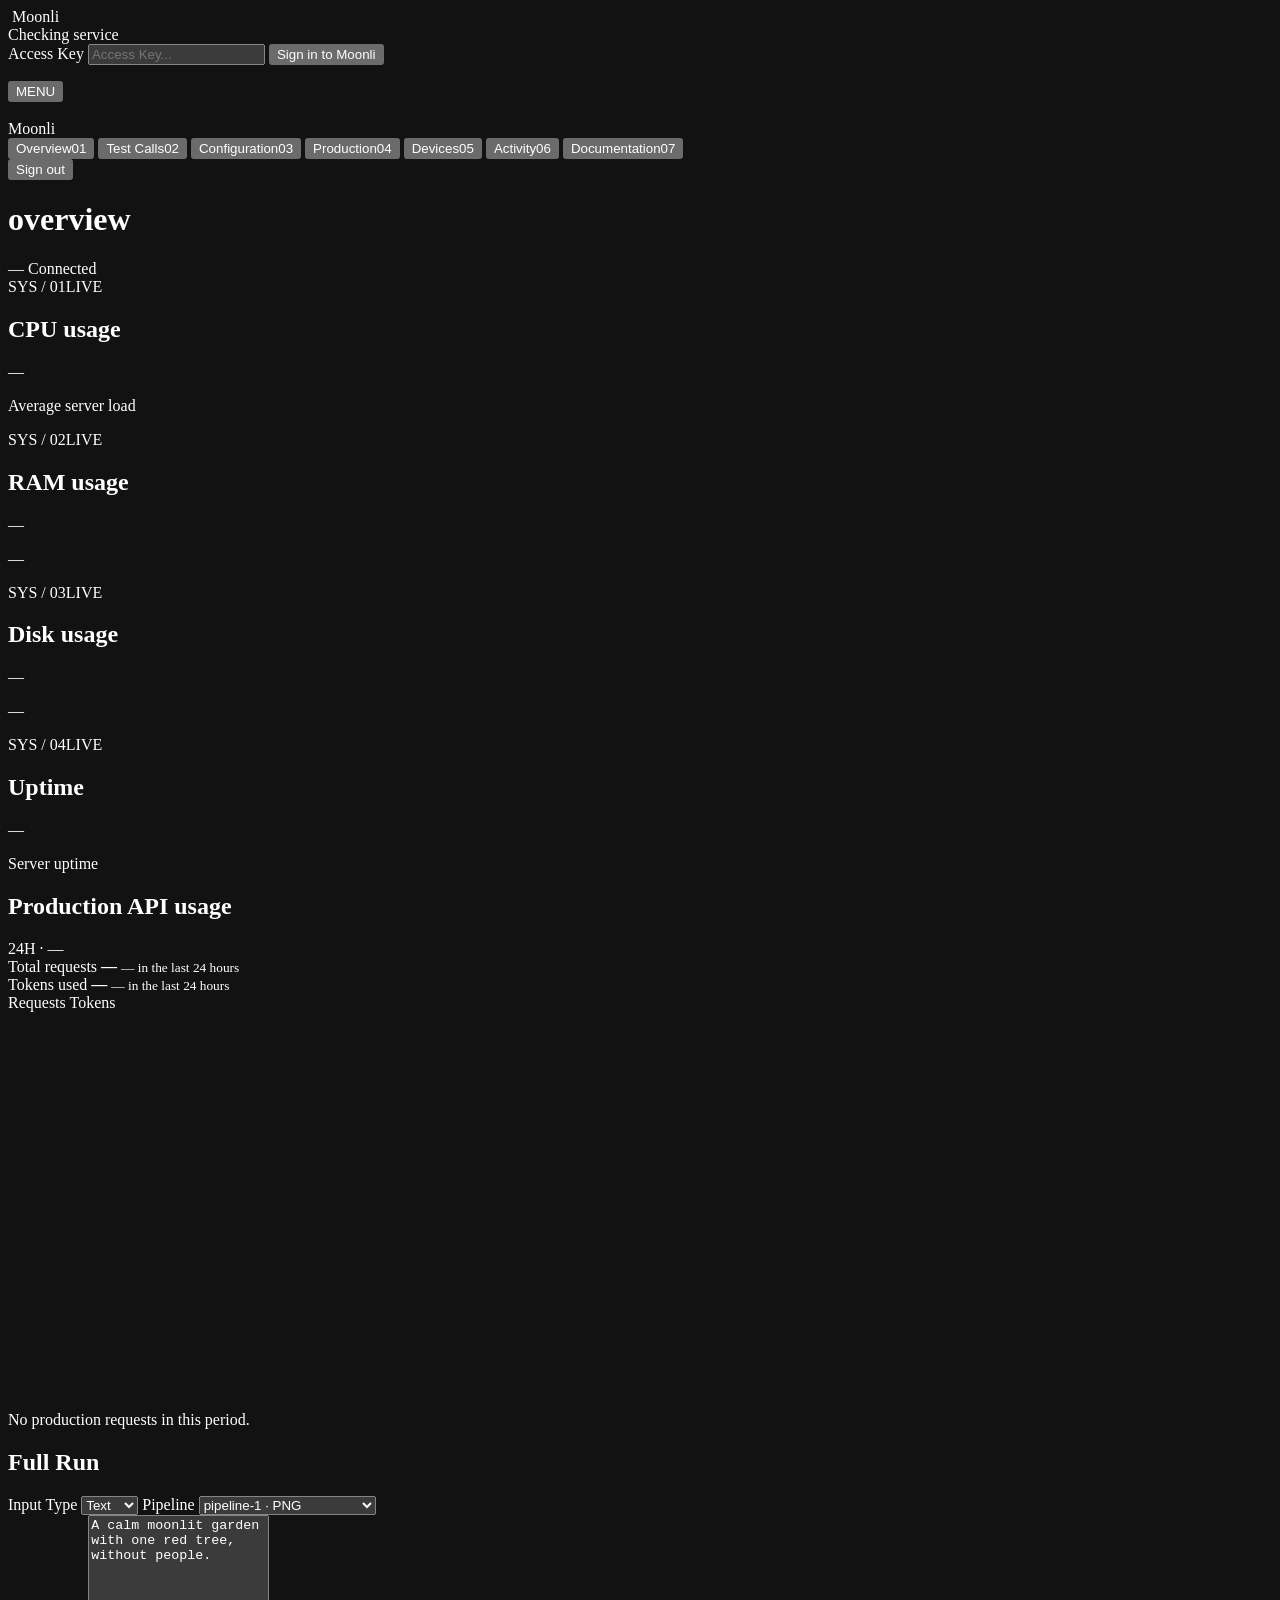
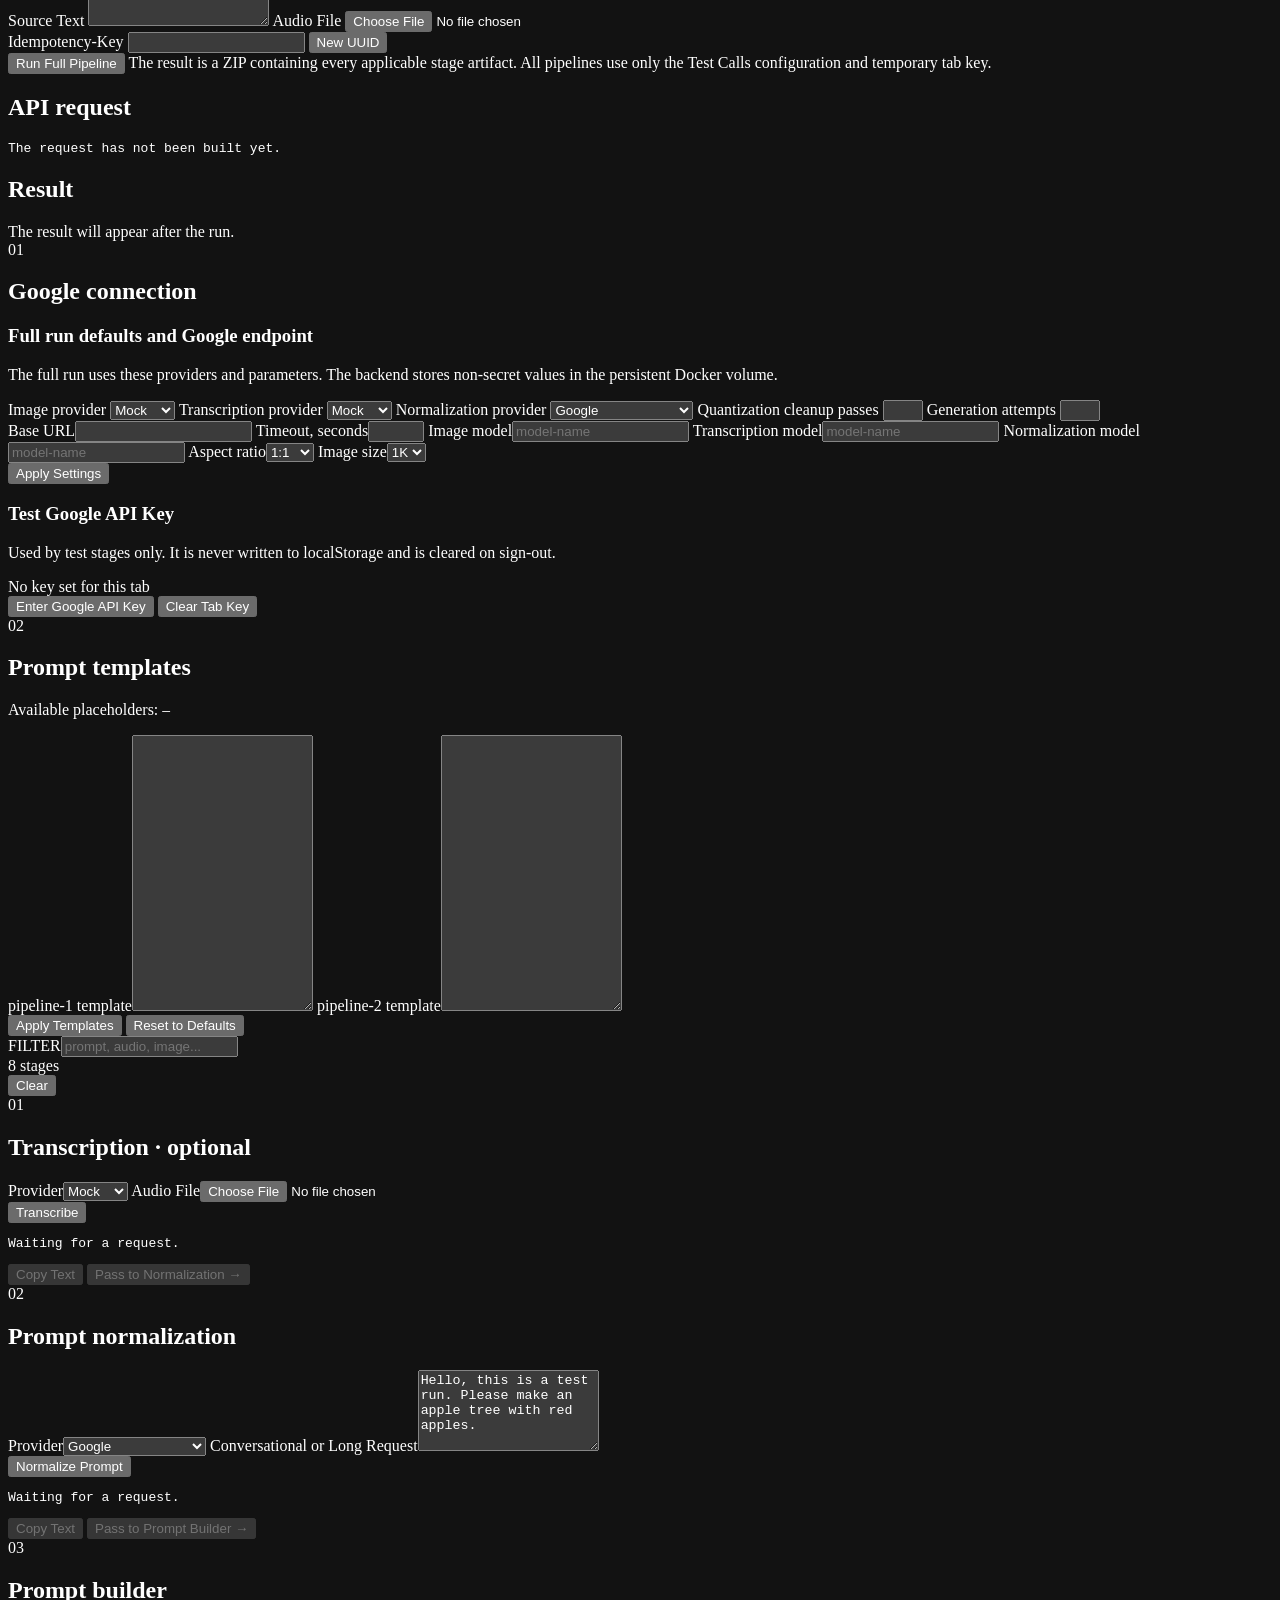
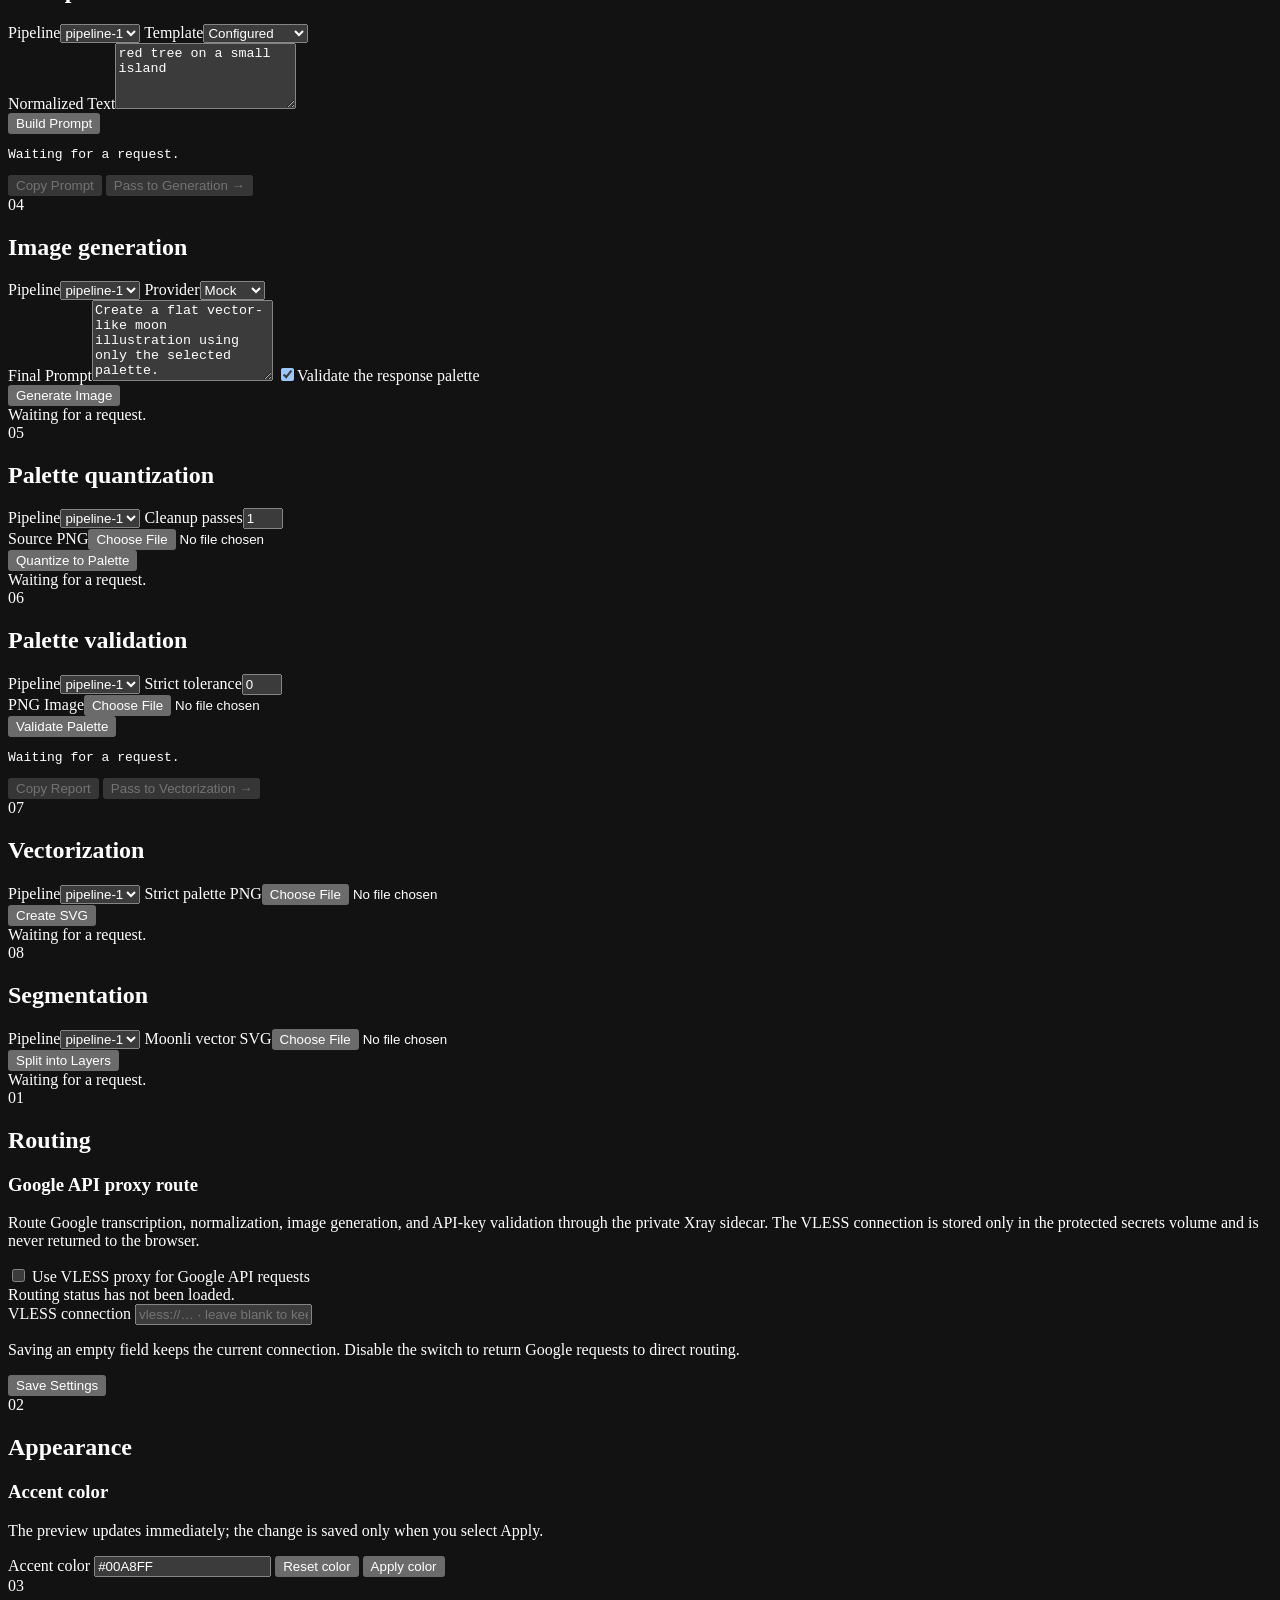
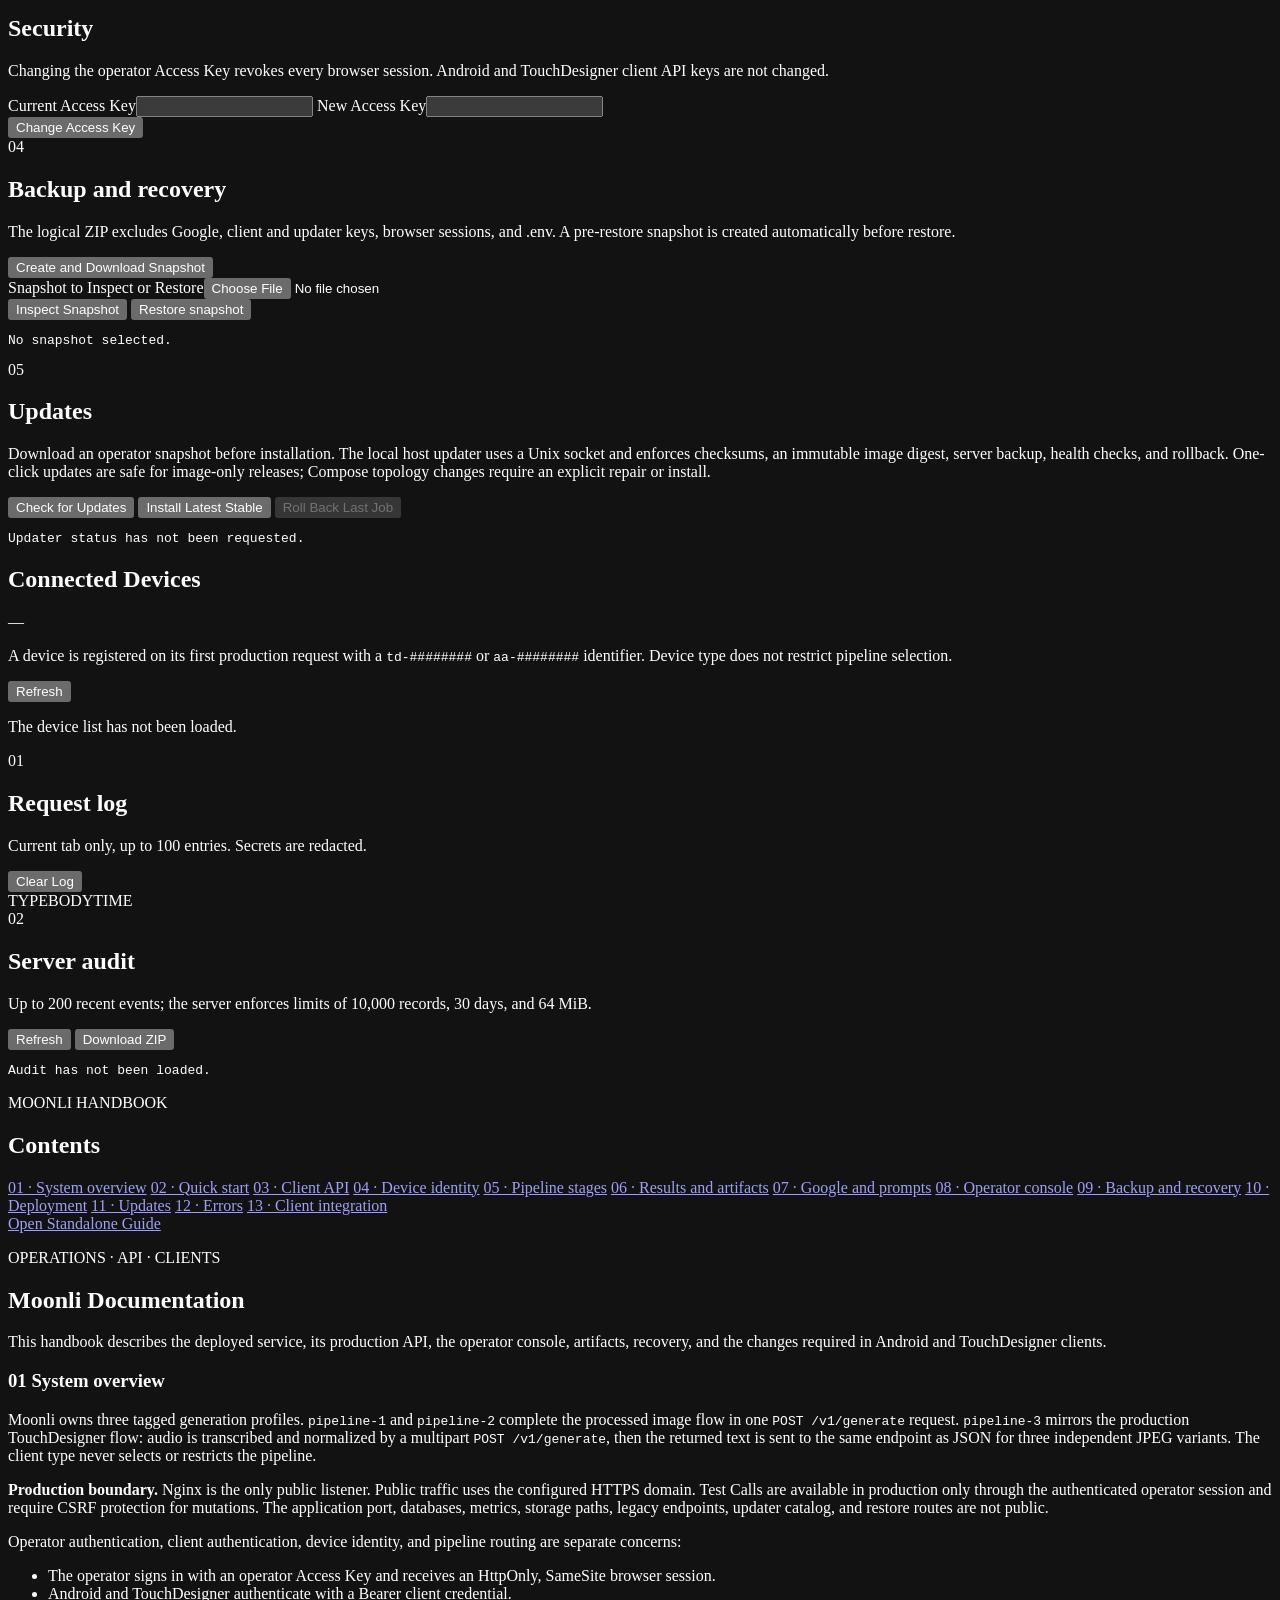
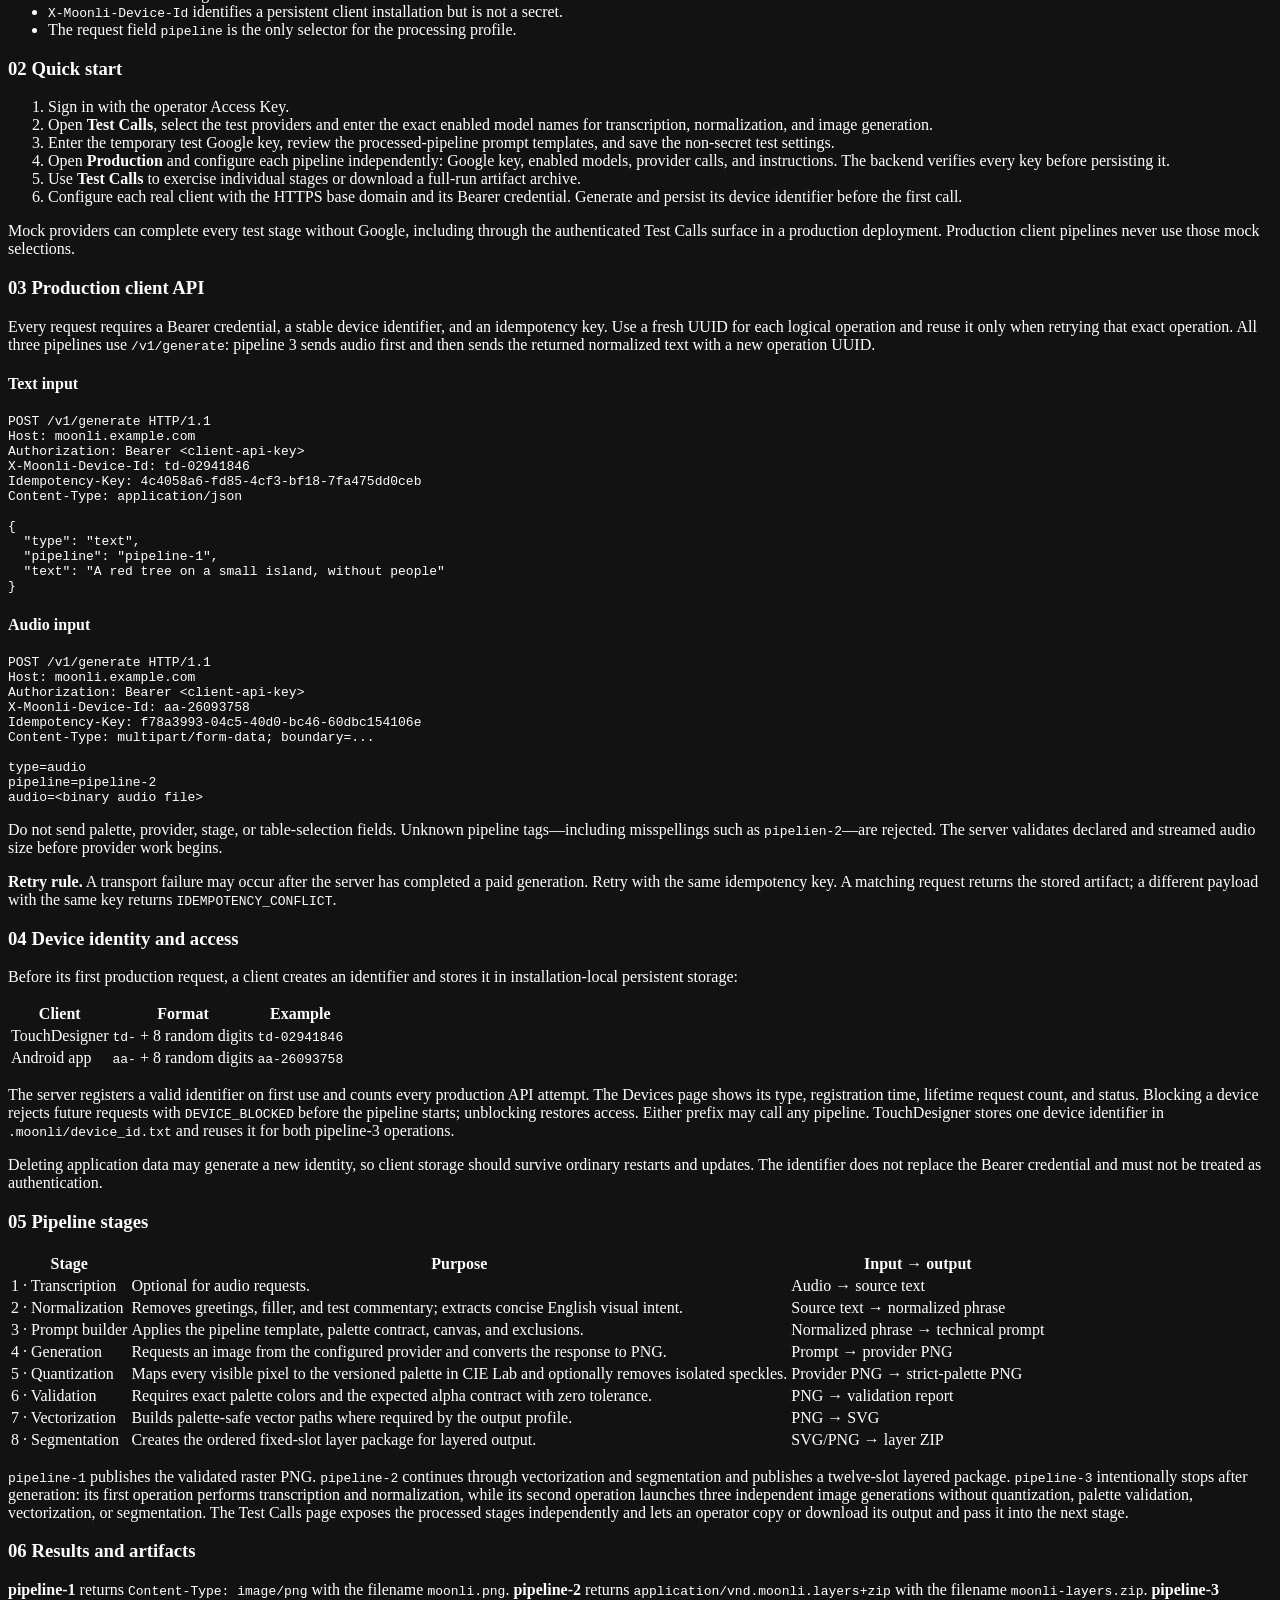
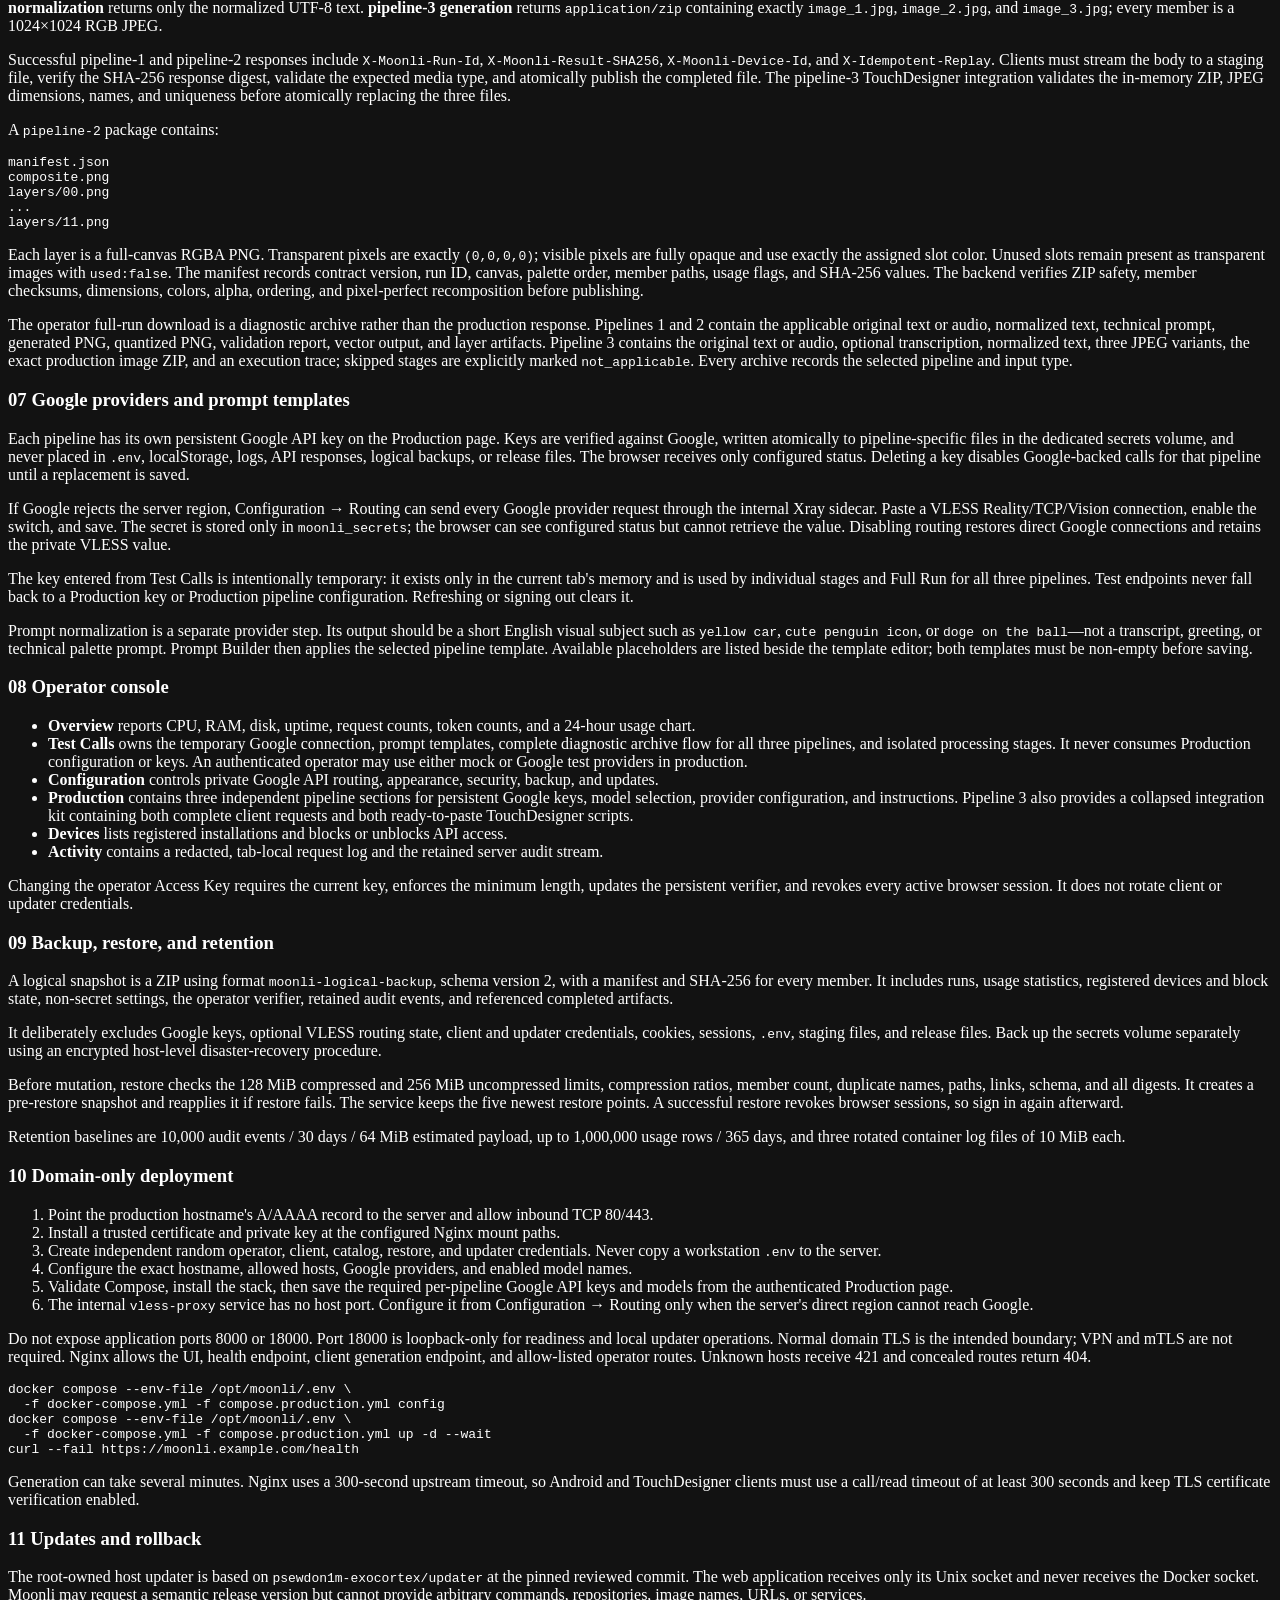
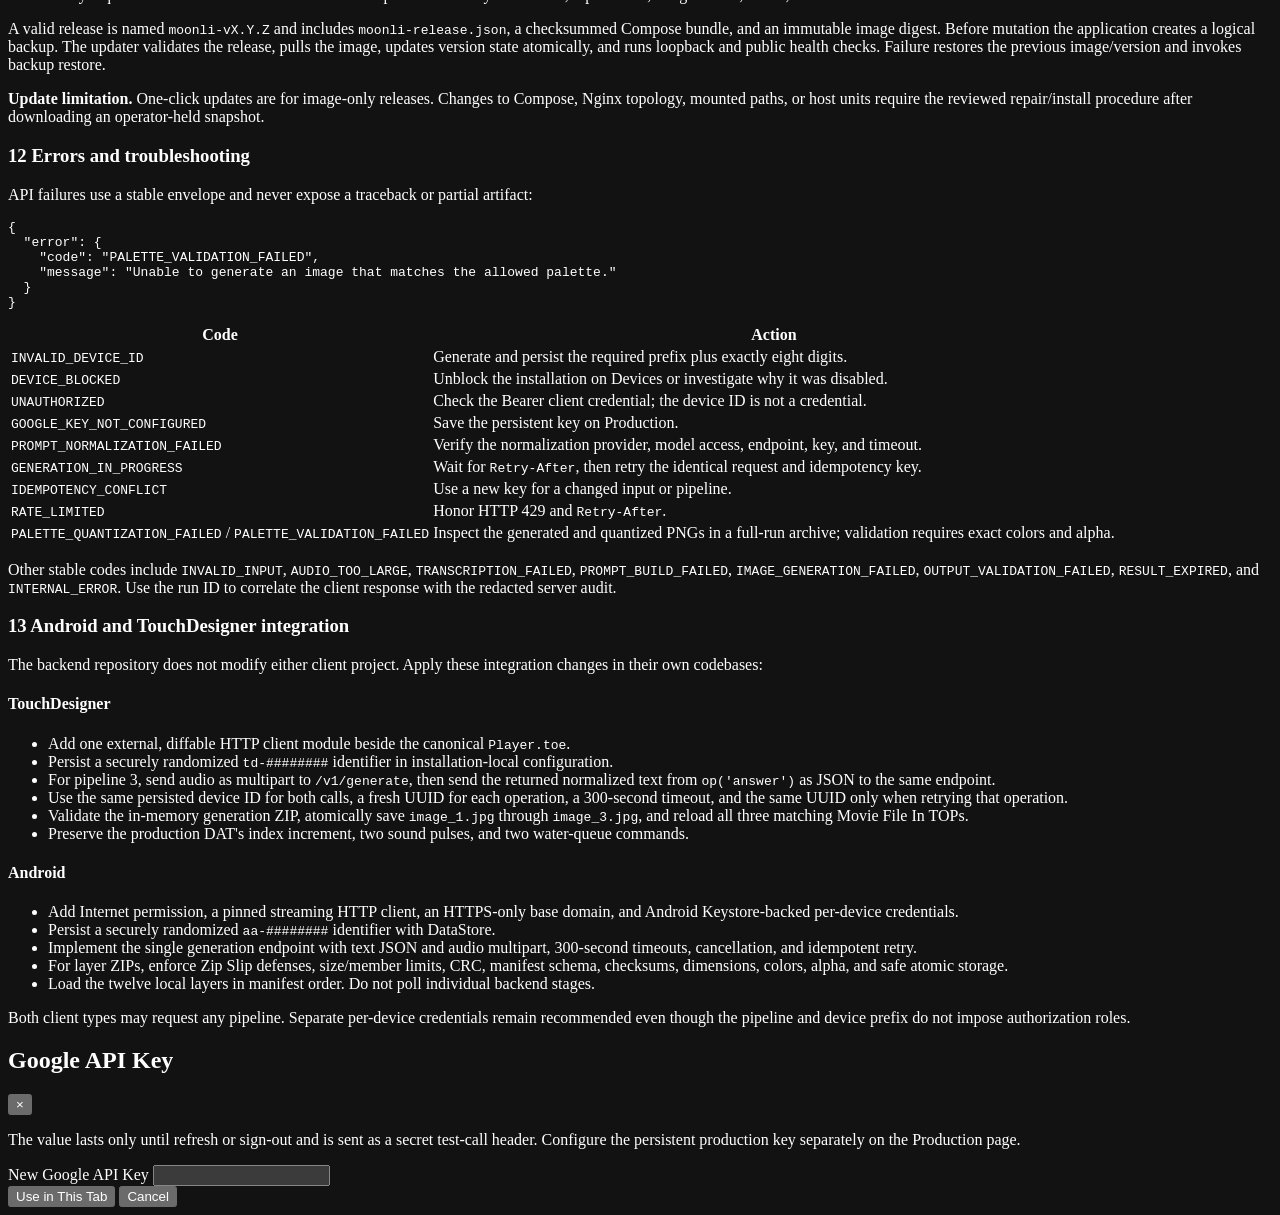
==== commit 4ba5c845: "fix: keep api updates compatible with legacy gateway" ====
--- a/app/web/index.html
+++ b/app/web/index.html
@@ -6,8 +6,8 @@
   <meta name="color-scheme" content="dark">
   <title>Moonli</title>
   <link rel="icon" type="image/png" href="/web/assets/halftone-moon-alpha.png?v=20260903-10">
-  <link rel="stylesheet" href="/web/styles.css?v=20260904-18">
-  <script src="/web/app.js?v=20260904-18" defer></script>
+  <link rel="stylesheet" href="/web/styles.css?v=20260904-19">
+  <script src="/web/app.js?v=20260904-19" defer></script>
 </head>
 <body>
   <div id="noticeStack" class="notice-stack" aria-live="polite" aria-atomic="true"></div>
@@ -540,7 +540,7 @@
 
               <section id="docs-overview" class="documentation-section">
                 <h3><span>01</span> System overview</h3>
-                <p>Moonli owns three tagged generation profiles. <code>pipeline-1</code> and <code>pipeline-2</code> complete the processed image flow in one <code>POST /v1/generate</code> request. <code>pipeline-3</code> mirrors the production TouchDesigner flow: audio is transcribed and normalized by <code>POST /v1/normalize</code>, then the returned text is sent to <code>POST /v1/generate</code> for three independent JPEG variants. The client type never selects or restricts the pipeline.</p>
+                <p>Moonli owns three tagged generation profiles. <code>pipeline-1</code> and <code>pipeline-2</code> complete the processed image flow in one <code>POST /v1/generate</code> request. <code>pipeline-3</code> mirrors the production TouchDesigner flow: audio is transcribed and normalized by a multipart <code>POST /v1/generate</code>, then the returned text is sent to the same endpoint as JSON for three independent JPEG variants. The client type never selects or restricts the pipeline.</p>
                 <div class="documentation-callout"><strong>Production boundary.</strong> Nginx is the only public listener. Public traffic uses the configured HTTPS domain. Test Calls are available in production only through the authenticated operator session and require CSRF protection for mutations. The application port, databases, metrics, storage paths, legacy endpoints, updater catalog, and restore routes are not public.</div>
                 <p>Operator authentication, client authentication, device identity, and pipeline routing are separate concerns:</p>
                 <ul>
@@ -566,7 +566,7 @@
 
               <section id="docs-client-api" class="documentation-section">
                 <h3><span>03</span> Production client API</h3>
-                <p>Every request requires a Bearer credential, a stable device identifier, and an idempotency key. Use a fresh UUID for each logical operation and reuse it only when retrying that exact operation. Pipelines 1 and 2 accept text or audio at <code>/v1/generate</code>; pipeline 3 uses <code>/v1/normalize</code> for audio and <code>/v1/generate</code> for its normalized text.</p>
+                <p>Every request requires a Bearer credential, a stable device identifier, and an idempotency key. Use a fresh UUID for each logical operation and reuse it only when retrying that exact operation. All three pipelines use <code>/v1/generate</code>: pipeline 3 sends audio first and then sends the returned normalized text with a new operation UUID.</p>
                 <h4>Text input</h4>
                 <pre><code>POST /v1/generate HTTP/1.1
 Host: moonli.example.com
@@ -729,7 +729,7 @@
                 <ul>
                   <li>Add one external, diffable HTTP client module beside the canonical <code>Player.toe</code>.</li>
                   <li>Persist a securely randomized <code>td-########</code> identifier in installation-local configuration.</li>
-                  <li>For pipeline 3, send audio to <code>/v1/normalize</code>, then send the returned normalized text from <code>op('answer')</code> to <code>/v1/generate</code>.</li>
+                  <li>For pipeline 3, send audio as multipart to <code>/v1/generate</code>, then send the returned normalized text from <code>op('answer')</code> as JSON to the same endpoint.</li>
                   <li>Use the same persisted device ID for both calls, a fresh UUID for each operation, a 300-second timeout, and the same UUID only when retrying that operation.</li>
                   <li>Validate the in-memory generation ZIP, atomically save <code>image_1.jpg</code> through <code>image_3.jpg</code>, and reload all three matching Movie File In TOPs.</li>
                   <li>Preserve the production DAT's index increment, two sound pulses, and two water-queue commands.</li>
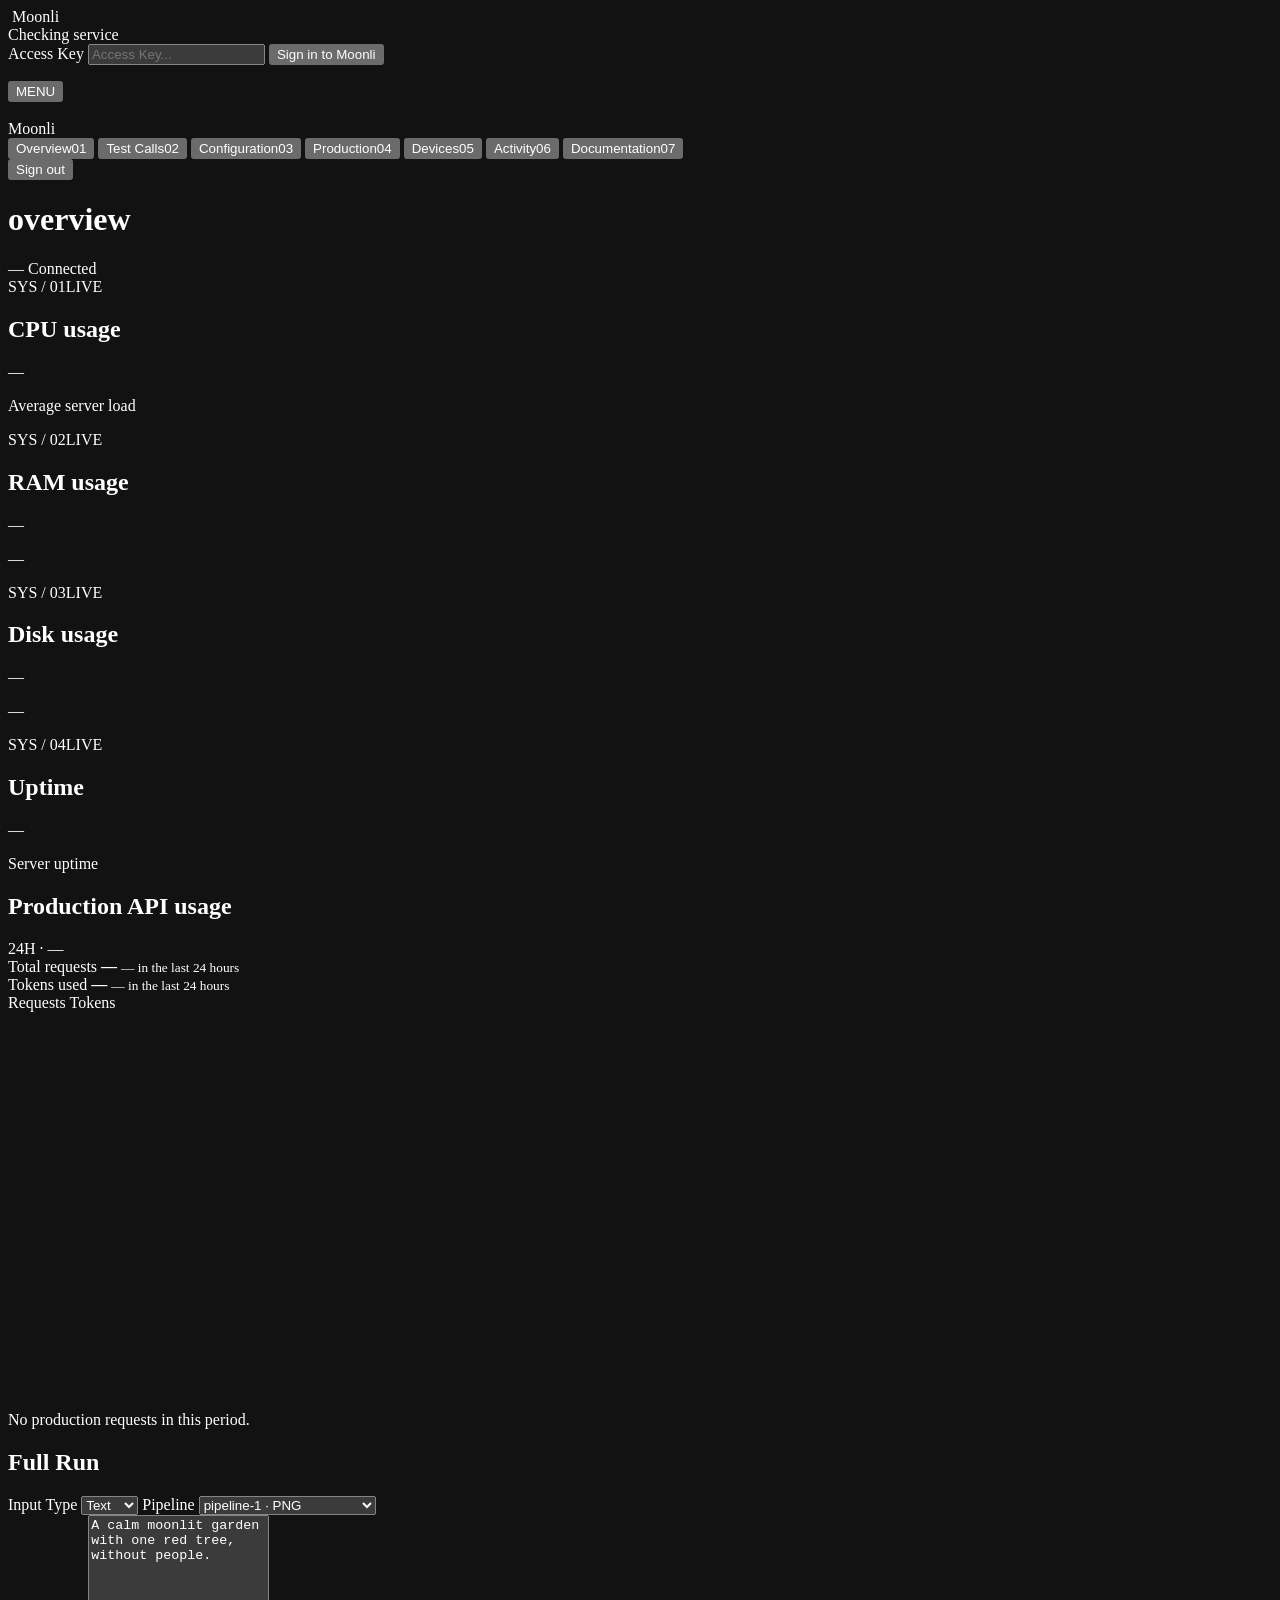
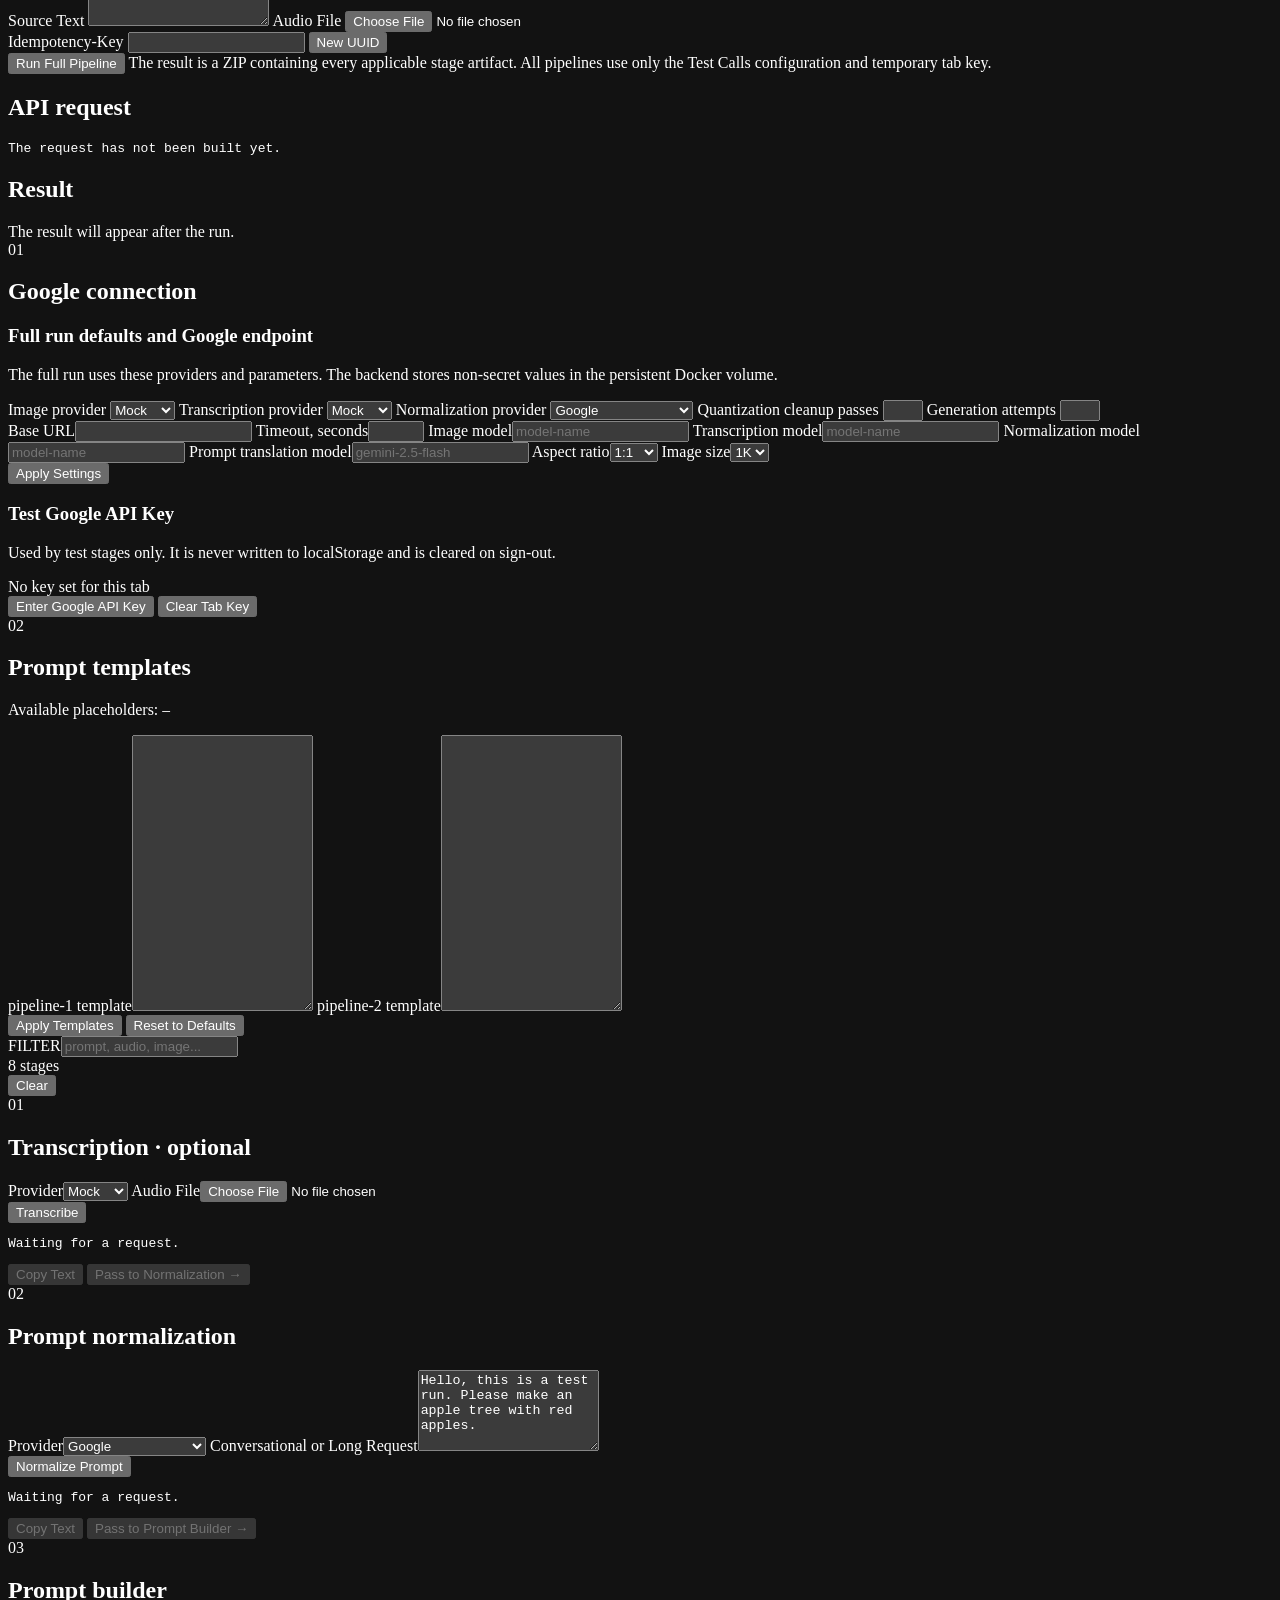
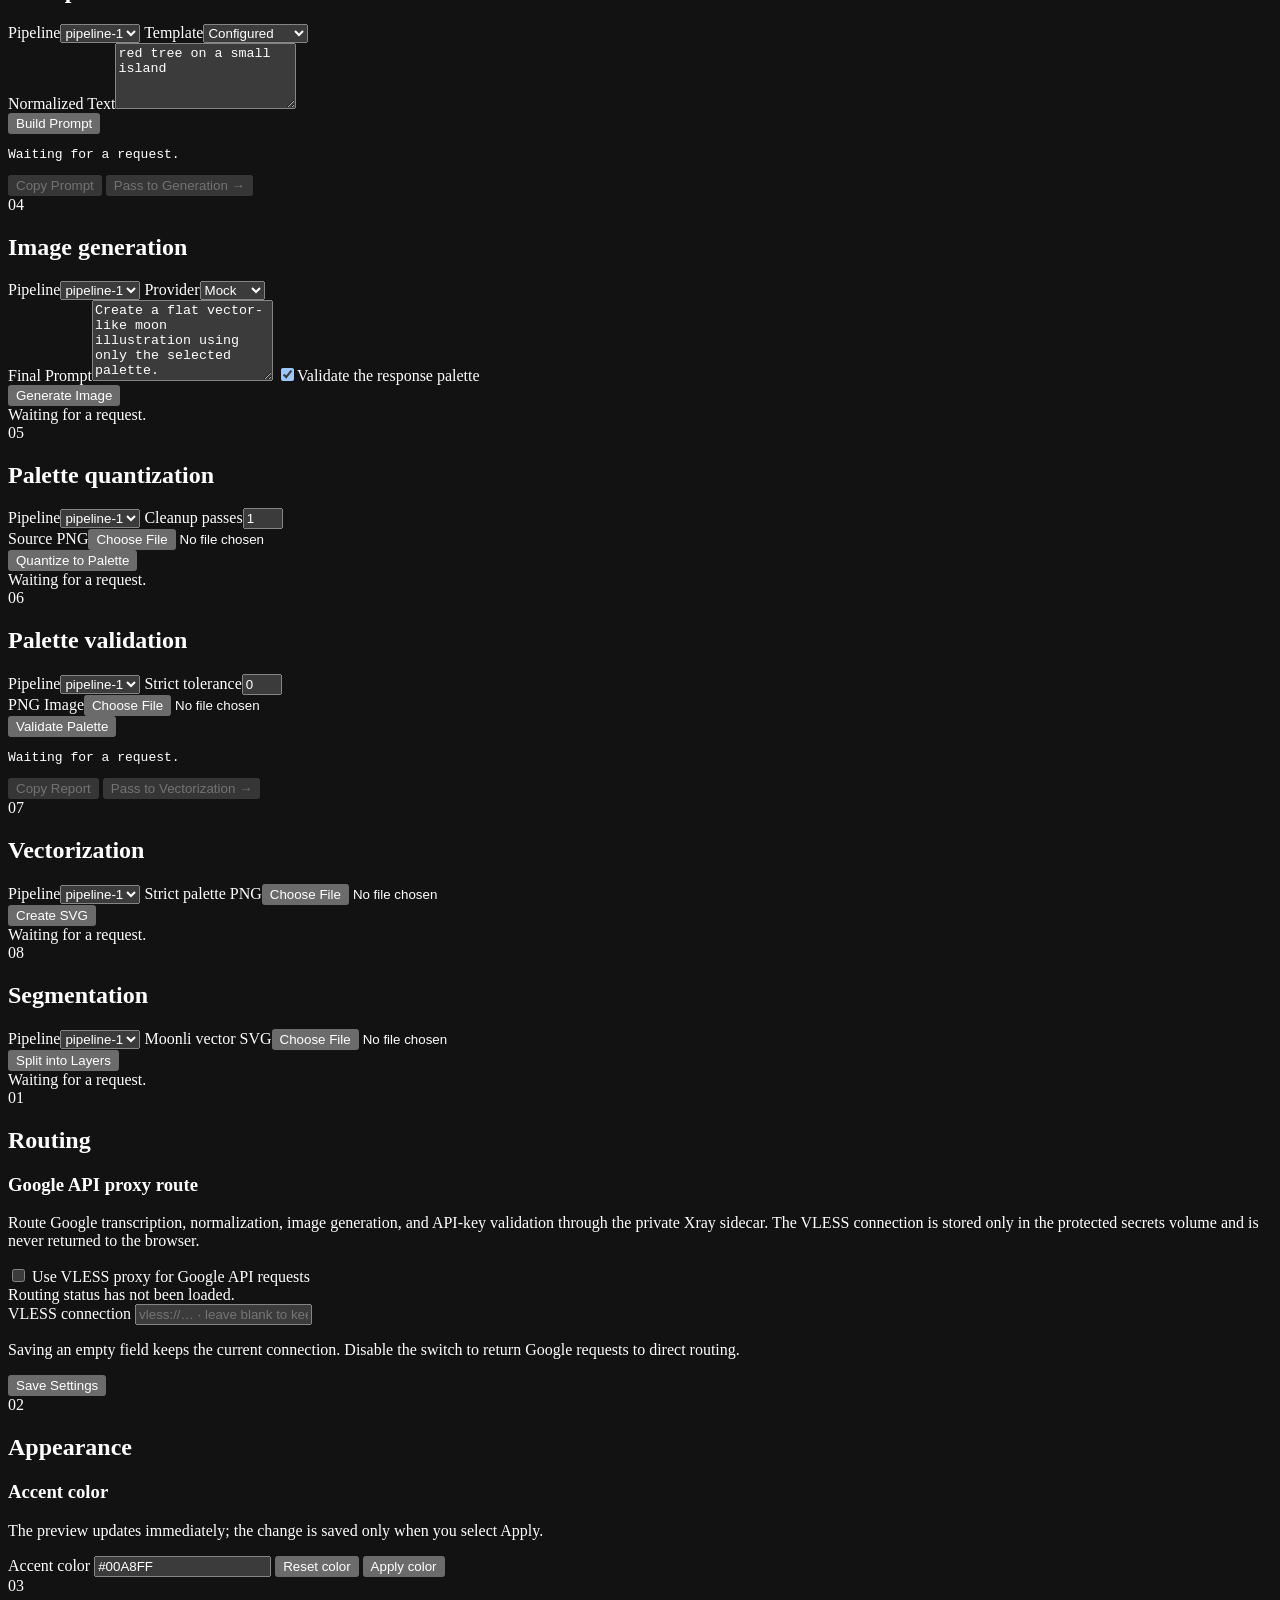
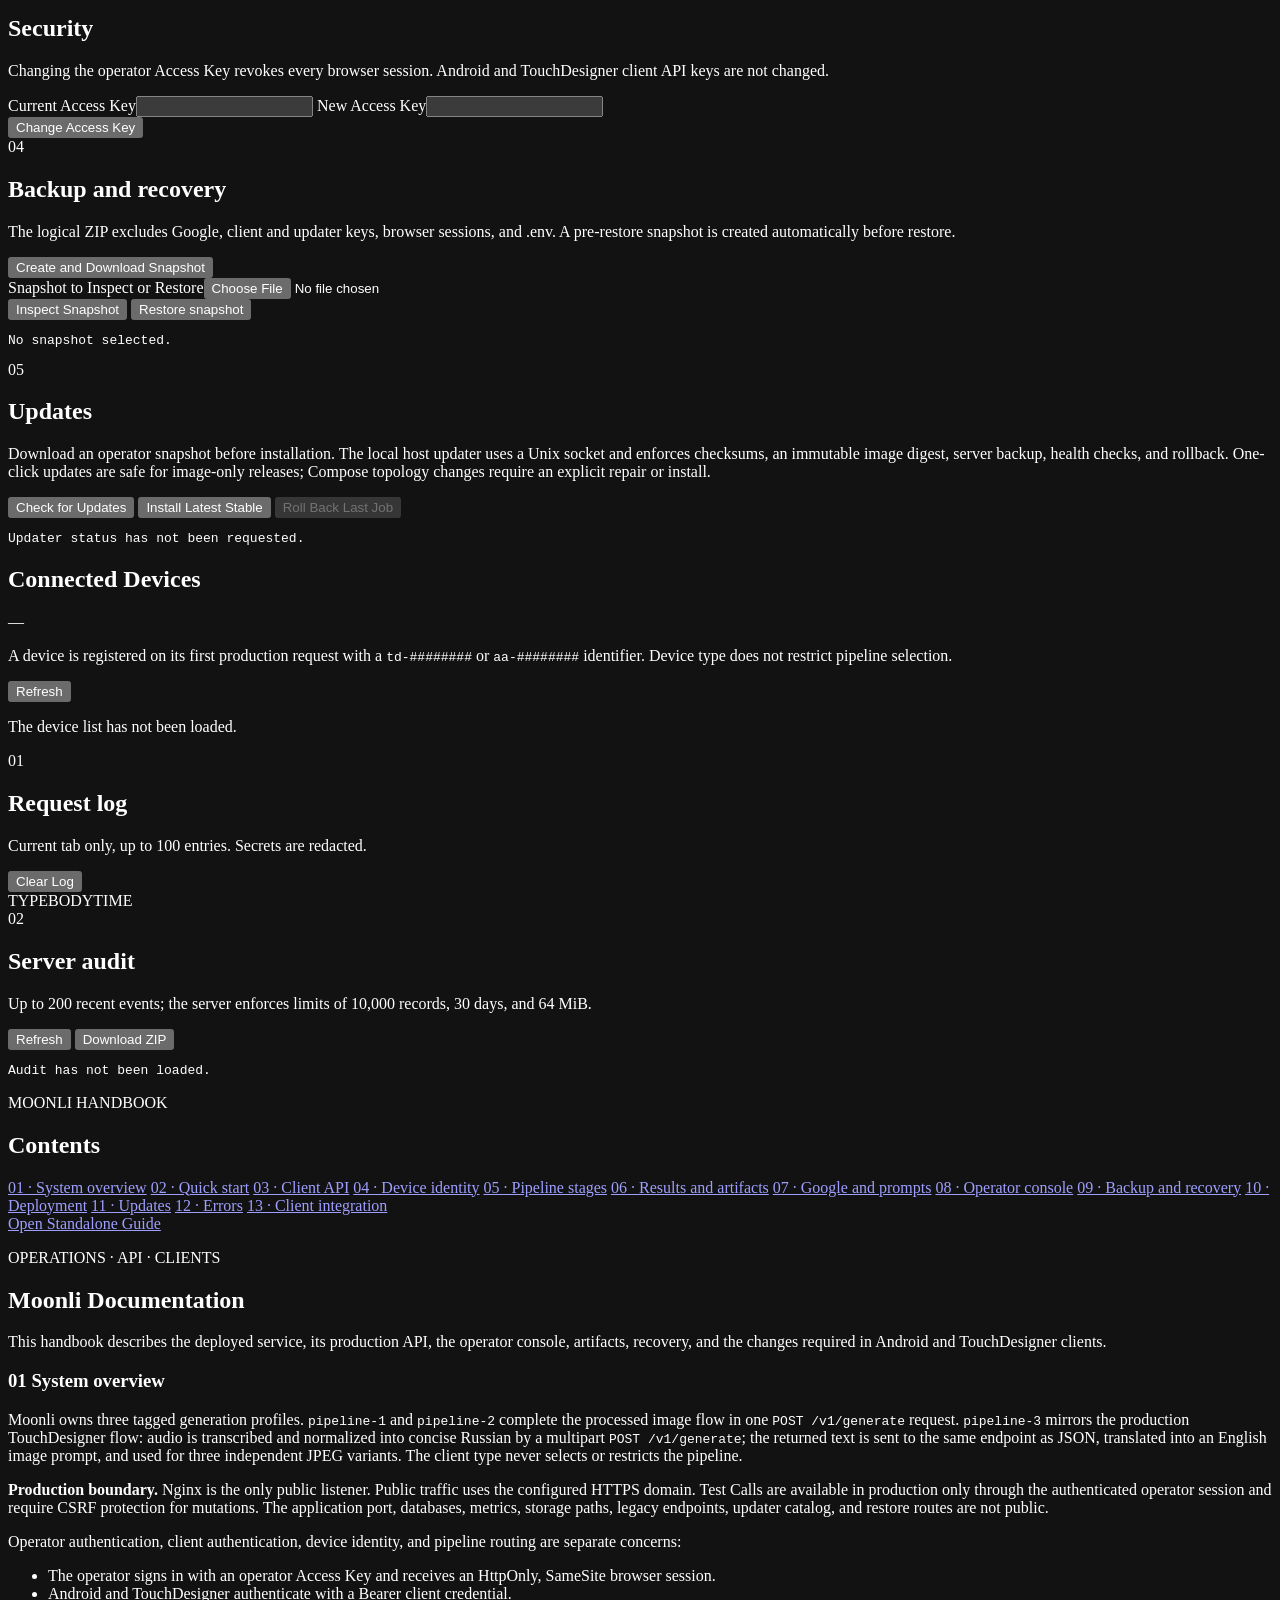
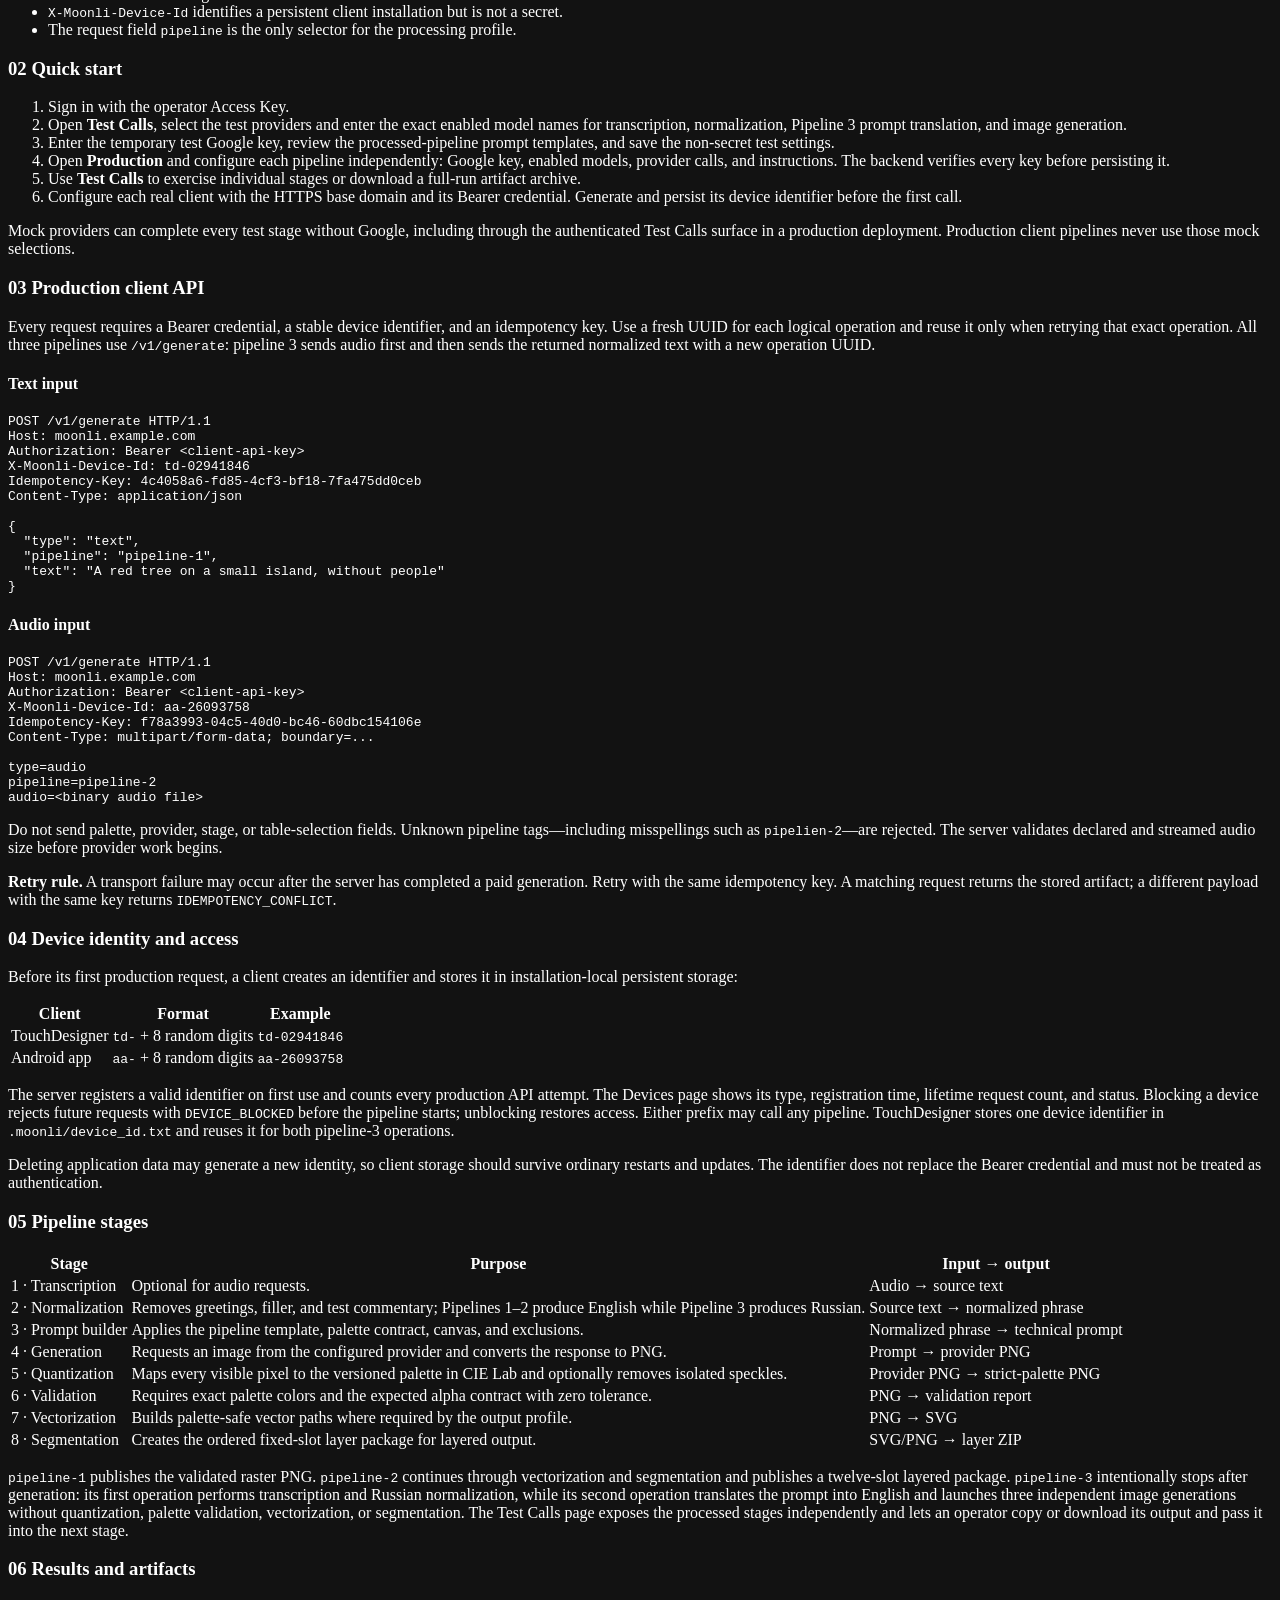
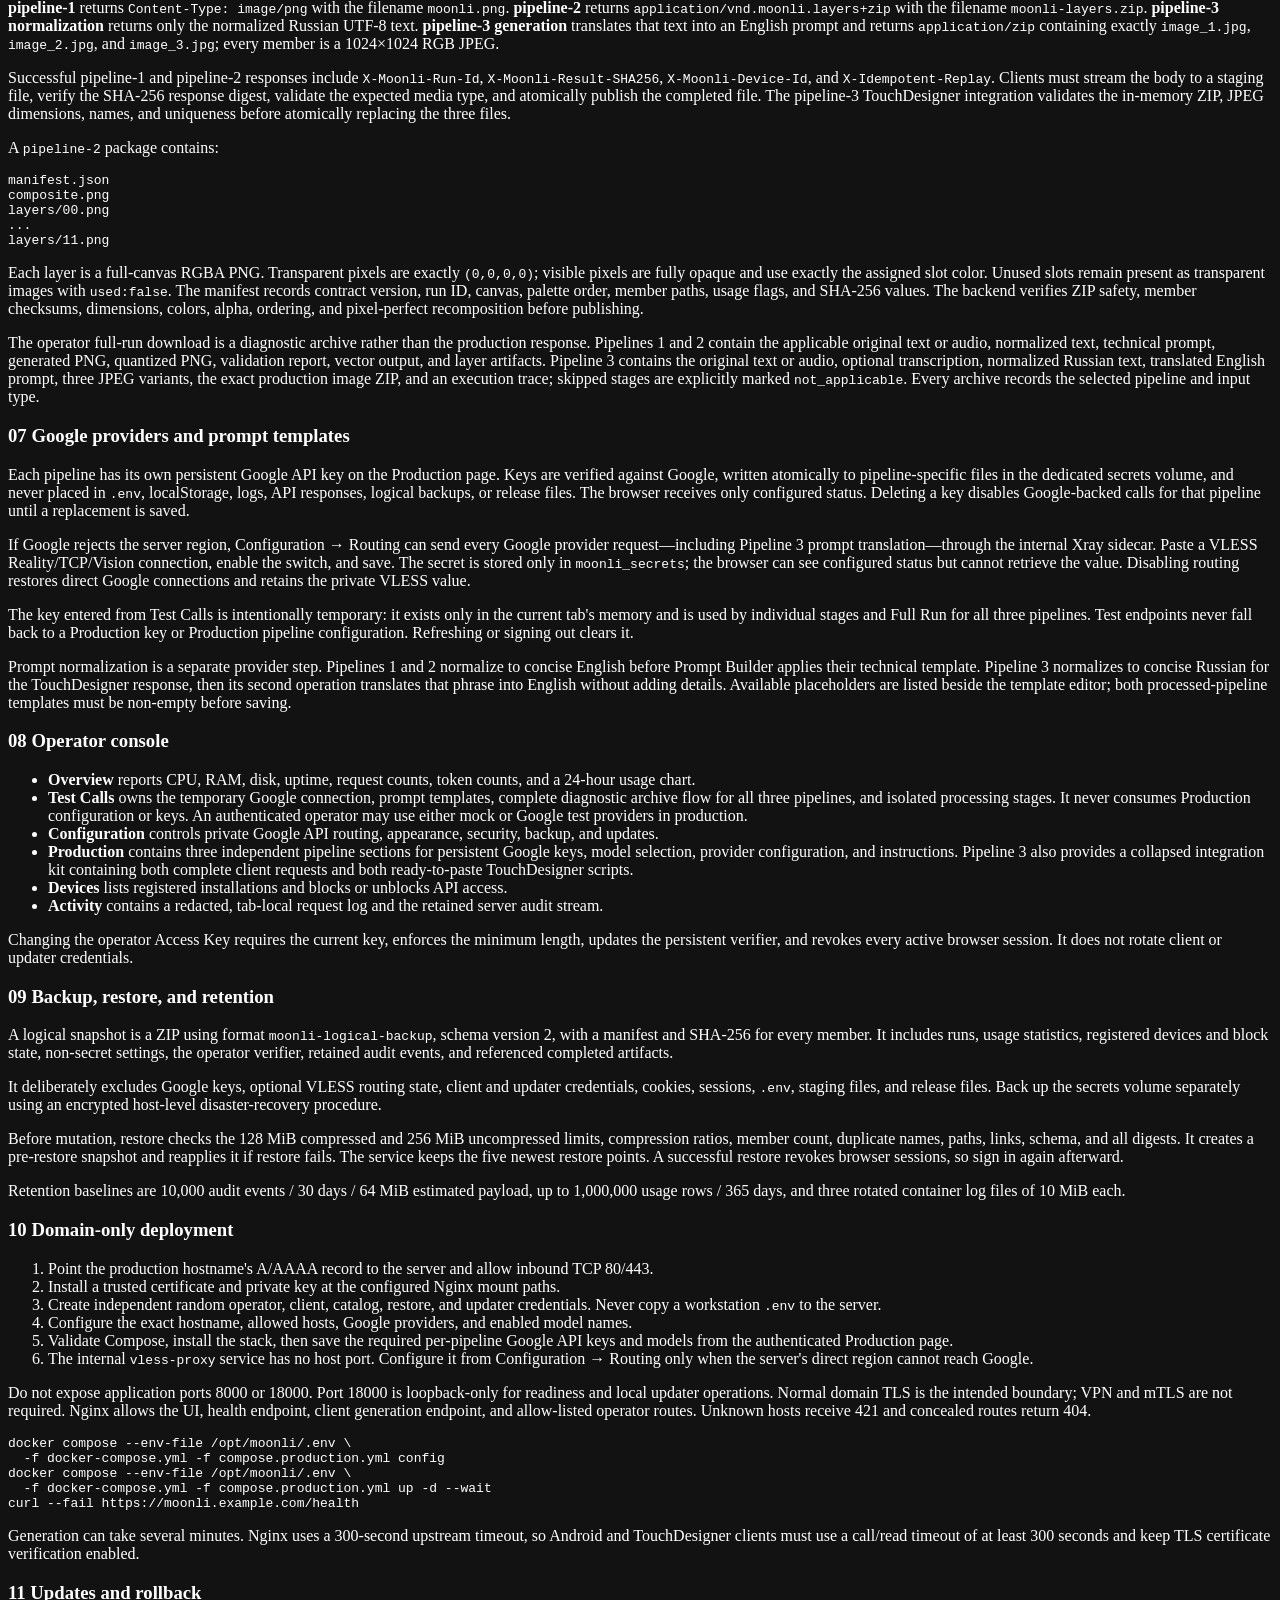
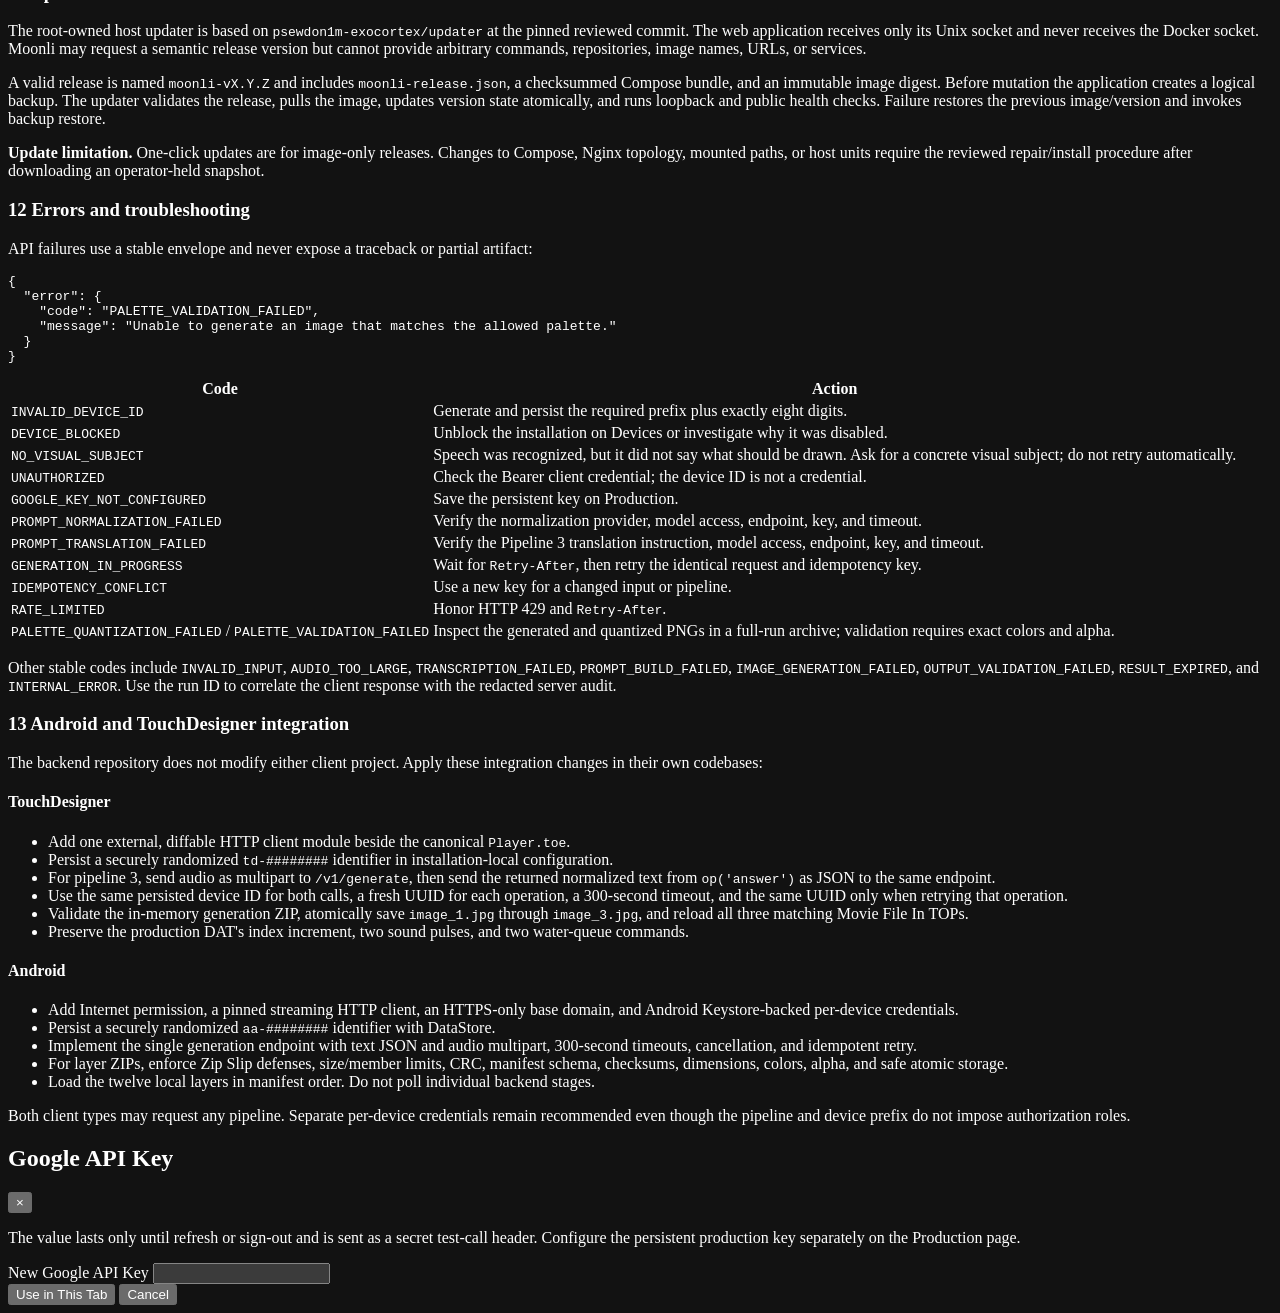
==== commit 1c847b36: "feat: add pipeline 3 prompt translation" ====
--- a/app/web/index.html
+++ b/app/web/index.html
@@ -221,6 +221,7 @@
                     <label class="field"><span>Image model</span><input id="googleImageModel" type="text" placeholder="model-name"></label>
                     <label class="field"><span>Transcription model</span><input id="googleTranscriptionModel" type="text" placeholder="model-name"></label>
                     <label class="field"><span>Normalization model</span><input id="googleNormalizationModel" type="text" placeholder="model-name"></label>
+                    <label class="field"><span>Prompt translation model</span><input id="googleTranslationModel" type="text" placeholder="gemini-2.5-flash"></label>
                     <label class="field"><span>Aspect ratio</span><select id="googleAspectRatio"><option>1:1</option><option>2:3</option><option>3:2</option><option>3:4</option><option>4:3</option><option>9:16</option><option>16:9</option></select></label>
                     <label class="field"><span>Image size</span><select id="googleImageSize"><option>1K</option><option>2K</option><option>4K</option></select></label>
                   </div>
@@ -540,7 +541,7 @@
 
               <section id="docs-overview" class="documentation-section">
                 <h3><span>01</span> System overview</h3>
-                <p>Moonli owns three tagged generation profiles. <code>pipeline-1</code> and <code>pipeline-2</code> complete the processed image flow in one <code>POST /v1/generate</code> request. <code>pipeline-3</code> mirrors the production TouchDesigner flow: audio is transcribed and normalized by a multipart <code>POST /v1/generate</code>, then the returned text is sent to the same endpoint as JSON for three independent JPEG variants. The client type never selects or restricts the pipeline.</p>
+                <p>Moonli owns three tagged generation profiles. <code>pipeline-1</code> and <code>pipeline-2</code> complete the processed image flow in one <code>POST /v1/generate</code> request. <code>pipeline-3</code> mirrors the production TouchDesigner flow: audio is transcribed and normalized into concise Russian by a multipart <code>POST /v1/generate</code>; the returned text is sent to the same endpoint as JSON, translated into an English image prompt, and used for three independent JPEG variants. The client type never selects or restricts the pipeline.</p>
                 <div class="documentation-callout"><strong>Production boundary.</strong> Nginx is the only public listener. Public traffic uses the configured HTTPS domain. Test Calls are available in production only through the authenticated operator session and require CSRF protection for mutations. The application port, databases, metrics, storage paths, legacy endpoints, updater catalog, and restore routes are not public.</div>
                 <p>Operator authentication, client authentication, device identity, and pipeline routing are separate concerns:</p>
                 <ul>
@@ -555,7 +556,7 @@
                 <h3><span>02</span> Quick start</h3>
                 <ol>
                   <li>Sign in with the operator Access Key.</li>
-                  <li>Open <strong>Test Calls</strong>, select the test providers and enter the exact enabled model names for transcription, normalization, and image generation.</li>
+                  <li>Open <strong>Test Calls</strong>, select the test providers and enter the exact enabled model names for transcription, normalization, Pipeline 3 prompt translation, and image generation.</li>
                   <li>Enter the temporary test Google key, review the processed-pipeline prompt templates, and save the non-secret test settings.</li>
                   <li>Open <strong>Production</strong> and configure each pipeline independently: Google key, enabled models, provider calls, and instructions. The backend verifies every key before persisting it.</li>
                   <li>Use <strong>Test Calls</strong> to exercise individual stages or download a full-run artifact archive.</li>
@@ -615,7 +616,7 @@
                   <thead><tr><th>Stage</th><th>Purpose</th><th>Input → output</th></tr></thead>
                   <tbody>
                     <tr><td>1 · Transcription</td><td>Optional for audio requests.</td><td>Audio → source text</td></tr>
-                    <tr><td>2 · Normalization</td><td>Removes greetings, filler, and test commentary; extracts concise English visual intent.</td><td>Source text → normalized phrase</td></tr>
+                    <tr><td>2 · Normalization</td><td>Removes greetings, filler, and test commentary; Pipelines 1–2 produce English while Pipeline 3 produces Russian.</td><td>Source text → normalized phrase</td></tr>
                     <tr><td>3 · Prompt builder</td><td>Applies the pipeline template, palette contract, canvas, and exclusions.</td><td>Normalized phrase → technical prompt</td></tr>
                     <tr><td>4 · Generation</td><td>Requests an image from the configured provider and converts the response to PNG.</td><td>Prompt → provider PNG</td></tr>
                     <tr><td>5 · Quantization</td><td>Maps every visible pixel to the versioned palette in CIE Lab and optionally removes isolated speckles.</td><td>Provider PNG → strict-palette PNG</td></tr>
@@ -624,12 +625,12 @@
                     <tr><td>8 · Segmentation</td><td>Creates the ordered fixed-slot layer package for layered output.</td><td>SVG/PNG → layer ZIP</td></tr>
                   </tbody>
                 </table>
-                <p><code>pipeline-1</code> publishes the validated raster PNG. <code>pipeline-2</code> continues through vectorization and segmentation and publishes a twelve-slot layered package. <code>pipeline-3</code> intentionally stops after generation: its first operation performs transcription and normalization, while its second operation launches three independent image generations without quantization, palette validation, vectorization, or segmentation. The Test Calls page exposes the processed stages independently and lets an operator copy or download its output and pass it into the next stage.</p>
+                <p><code>pipeline-1</code> publishes the validated raster PNG. <code>pipeline-2</code> continues through vectorization and segmentation and publishes a twelve-slot layered package. <code>pipeline-3</code> intentionally stops after generation: its first operation performs transcription and Russian normalization, while its second operation translates the prompt into English and launches three independent image generations without quantization, palette validation, vectorization, or segmentation. The Test Calls page exposes the processed stages independently and lets an operator copy or download its output and pass it into the next stage.</p>
               </section>
 
               <section id="docs-artifacts" class="documentation-section">
                 <h3><span>06</span> Results and artifacts</h3>
-                <p><strong>pipeline-1</strong> returns <code>Content-Type: image/png</code> with the filename <code>moonli.png</code>. <strong>pipeline-2</strong> returns <code>application/vnd.moonli.layers+zip</code> with the filename <code>moonli-layers.zip</code>. <strong>pipeline-3 normalization</strong> returns only the normalized UTF-8 text. <strong>pipeline-3 generation</strong> returns <code>application/zip</code> containing exactly <code>image_1.jpg</code>, <code>image_2.jpg</code>, and <code>image_3.jpg</code>; every member is a 1024×1024 RGB JPEG.</p>
+                <p><strong>pipeline-1</strong> returns <code>Content-Type: image/png</code> with the filename <code>moonli.png</code>. <strong>pipeline-2</strong> returns <code>application/vnd.moonli.layers+zip</code> with the filename <code>moonli-layers.zip</code>. <strong>pipeline-3 normalization</strong> returns only the normalized Russian UTF-8 text. <strong>pipeline-3 generation</strong> translates that text into an English prompt and returns <code>application/zip</code> containing exactly <code>image_1.jpg</code>, <code>image_2.jpg</code>, and <code>image_3.jpg</code>; every member is a 1024×1024 RGB JPEG.</p>
                 <p>Successful pipeline-1 and pipeline-2 responses include <code>X-Moonli-Run-Id</code>, <code>X-Moonli-Result-SHA256</code>, <code>X-Moonli-Device-Id</code>, and <code>X-Idempotent-Replay</code>. Clients must stream the body to a staging file, verify the SHA-256 response digest, validate the expected media type, and atomically publish the completed file. The pipeline-3 TouchDesigner integration validates the in-memory ZIP, JPEG dimensions, names, and uniqueness before atomically replacing the three files.</p>
                 <p>A <code>pipeline-2</code> package contains:</p>
                 <pre><code>manifest.json
@@ -638,15 +639,15 @@
 ...
 layers/11.png</code></pre>
                 <p>Each layer is a full-canvas RGBA PNG. Transparent pixels are exactly <code>(0,0,0,0)</code>; visible pixels are fully opaque and use exactly the assigned slot color. Unused slots remain present as transparent images with <code>used:false</code>. The manifest records contract version, run ID, canvas, palette order, member paths, usage flags, and SHA-256 values. The backend verifies ZIP safety, member checksums, dimensions, colors, alpha, ordering, and pixel-perfect recomposition before publishing.</p>
-                <p>The operator full-run download is a diagnostic archive rather than the production response. Pipelines 1 and 2 contain the applicable original text or audio, normalized text, technical prompt, generated PNG, quantized PNG, validation report, vector output, and layer artifacts. Pipeline 3 contains the original text or audio, optional transcription, normalized text, three JPEG variants, the exact production image ZIP, and an execution trace; skipped stages are explicitly marked <code>not_applicable</code>. Every archive records the selected pipeline and input type.</p>
+                <p>The operator full-run download is a diagnostic archive rather than the production response. Pipelines 1 and 2 contain the applicable original text or audio, normalized text, technical prompt, generated PNG, quantized PNG, validation report, vector output, and layer artifacts. Pipeline 3 contains the original text or audio, optional transcription, normalized Russian text, translated English prompt, three JPEG variants, the exact production image ZIP, and an execution trace; skipped stages are explicitly marked <code>not_applicable</code>. Every archive records the selected pipeline and input type.</p>
               </section>
 
               <section id="docs-google" class="documentation-section">
                 <h3><span>07</span> Google providers and prompt templates</h3>
                 <p>Each pipeline has its own persistent Google API key on the Production page. Keys are verified against Google, written atomically to pipeline-specific files in the dedicated secrets volume, and never placed in <code>.env</code>, localStorage, logs, API responses, logical backups, or release files. The browser receives only configured status. Deleting a key disables Google-backed calls for that pipeline until a replacement is saved.</p>
-                <p>If Google rejects the server region, Configuration → Routing can send every Google provider request through the internal Xray sidecar. Paste a VLESS Reality/TCP/Vision connection, enable the switch, and save. The secret is stored only in <code>moonli_secrets</code>; the browser can see configured status but cannot retrieve the value. Disabling routing restores direct Google connections and retains the private VLESS value.</p>
+                <p>If Google rejects the server region, Configuration → Routing can send every Google provider request—including Pipeline 3 prompt translation—through the internal Xray sidecar. Paste a VLESS Reality/TCP/Vision connection, enable the switch, and save. The secret is stored only in <code>moonli_secrets</code>; the browser can see configured status but cannot retrieve the value. Disabling routing restores direct Google connections and retains the private VLESS value.</p>
                 <p>The key entered from Test Calls is intentionally temporary: it exists only in the current tab's memory and is used by individual stages and Full Run for all three pipelines. Test endpoints never fall back to a Production key or Production pipeline configuration. Refreshing or signing out clears it.</p>
-                <p>Prompt normalization is a separate provider step. Its output should be a short English visual subject such as <code>yellow car</code>, <code>cute penguin icon</code>, or <code>doge on the ball</code>—not a transcript, greeting, or technical palette prompt. Prompt Builder then applies the selected pipeline template. Available placeholders are listed beside the template editor; both templates must be non-empty before saving.</p>
+                <p>Prompt normalization is a separate provider step. Pipelines 1 and 2 normalize to concise English before Prompt Builder applies their technical template. Pipeline 3 normalizes to concise Russian for the TouchDesigner response, then its second operation translates that phrase into English without adding details. Available placeholders are listed beside the template editor; both processed-pipeline templates must be non-empty before saving.</p>
               </section>
 
               <section id="docs-operator" class="documentation-section">
@@ -710,9 +711,11 @@
                   <tbody>
                     <tr><td><code>INVALID_DEVICE_ID</code></td><td>Generate and persist the required prefix plus exactly eight digits.</td></tr>
                     <tr><td><code>DEVICE_BLOCKED</code></td><td>Unblock the installation on Devices or investigate why it was disabled.</td></tr>
+                    <tr><td><code>NO_VISUAL_SUBJECT</code></td><td>Speech was recognized, but it did not say what should be drawn. Ask for a concrete visual subject; do not retry automatically.</td></tr>
                     <tr><td><code>UNAUTHORIZED</code></td><td>Check the Bearer client credential; the device ID is not a credential.</td></tr>
                     <tr><td><code>GOOGLE_KEY_NOT_CONFIGURED</code></td><td>Save the persistent key on Production.</td></tr>
                     <tr><td><code>PROMPT_NORMALIZATION_FAILED</code></td><td>Verify the normalization provider, model access, endpoint, key, and timeout.</td></tr>
+                    <tr><td><code>PROMPT_TRANSLATION_FAILED</code></td><td>Verify the Pipeline 3 translation instruction, model access, endpoint, key, and timeout.</td></tr>
                     <tr><td><code>GENERATION_IN_PROGRESS</code></td><td>Wait for <code>Retry-After</code>, then retry the identical request and idempotency key.</td></tr>
                     <tr><td><code>IDEMPOTENCY_CONFLICT</code></td><td>Use a new key for a changed input or pipeline.</td></tr>
                     <tr><td><code>RATE_LIMITED</code></td><td>Honor HTTP 429 and <code>Retry-After</code>.</td></tr>
